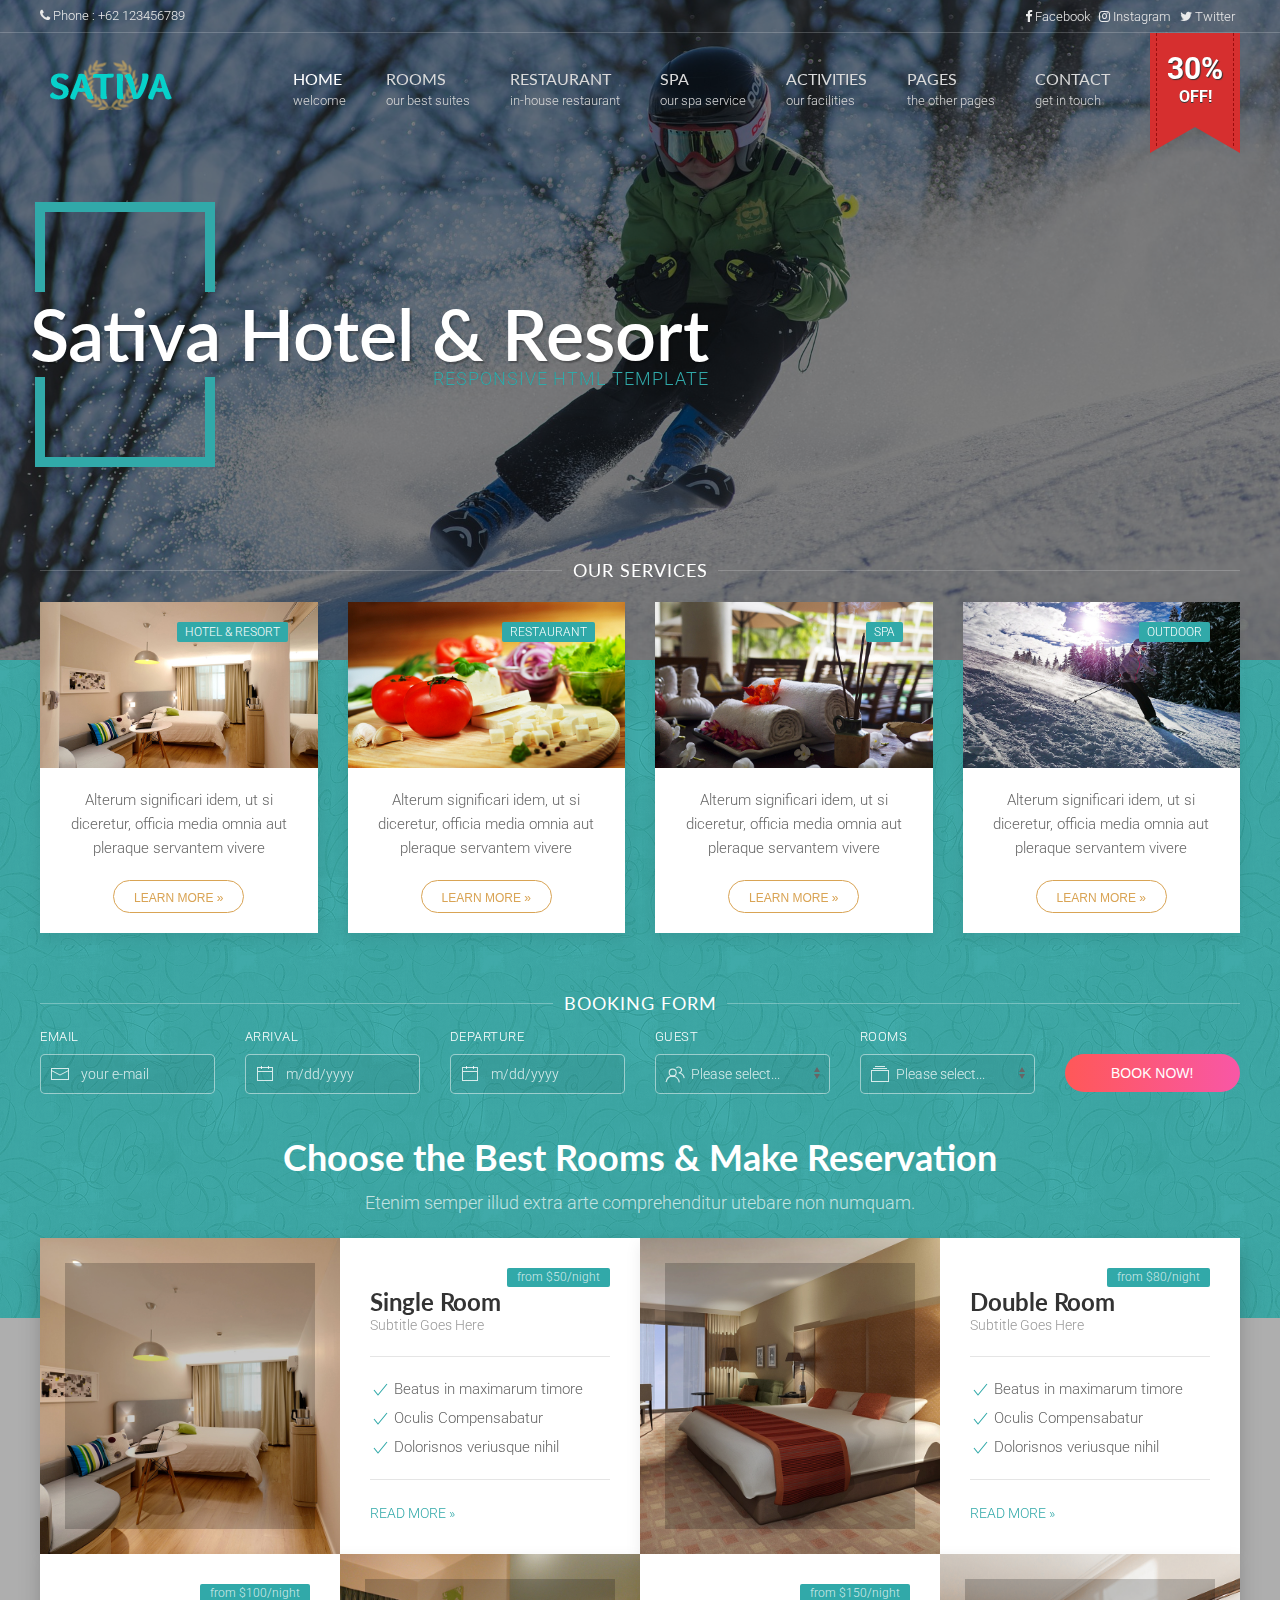
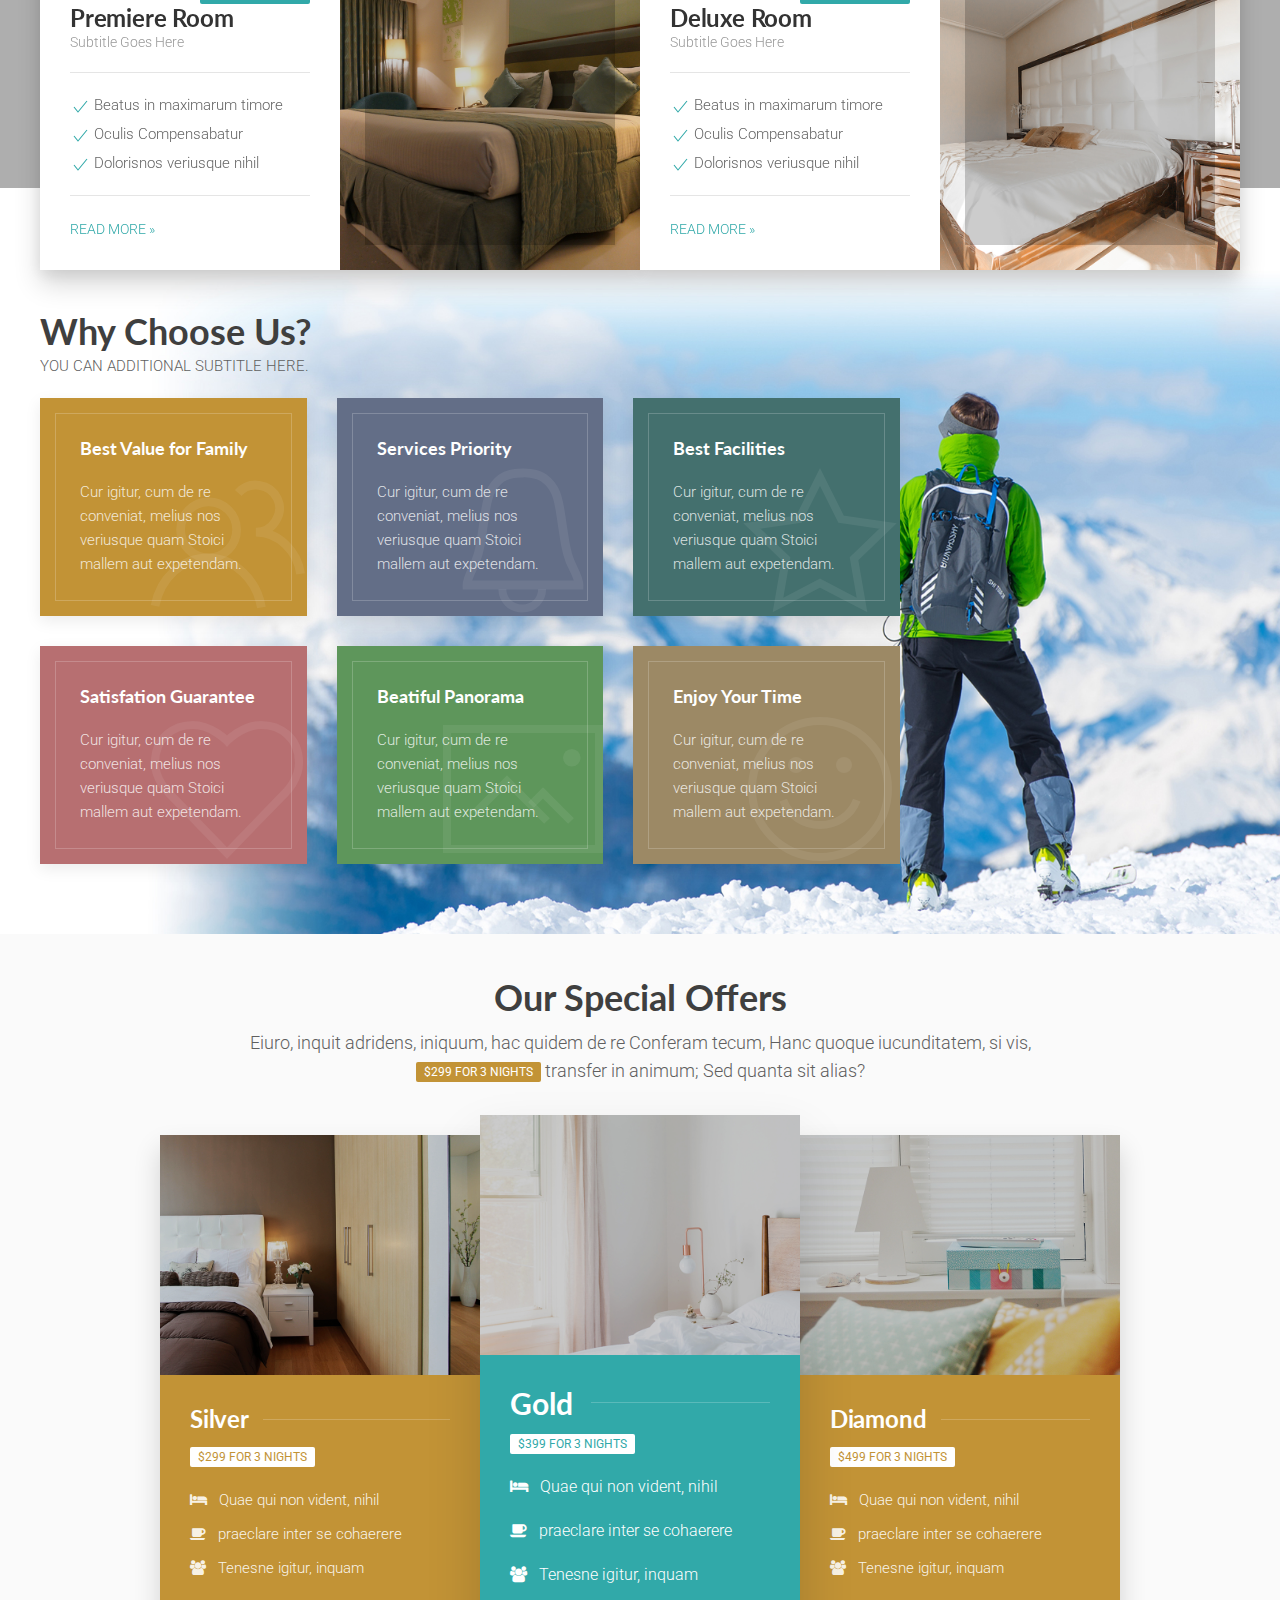
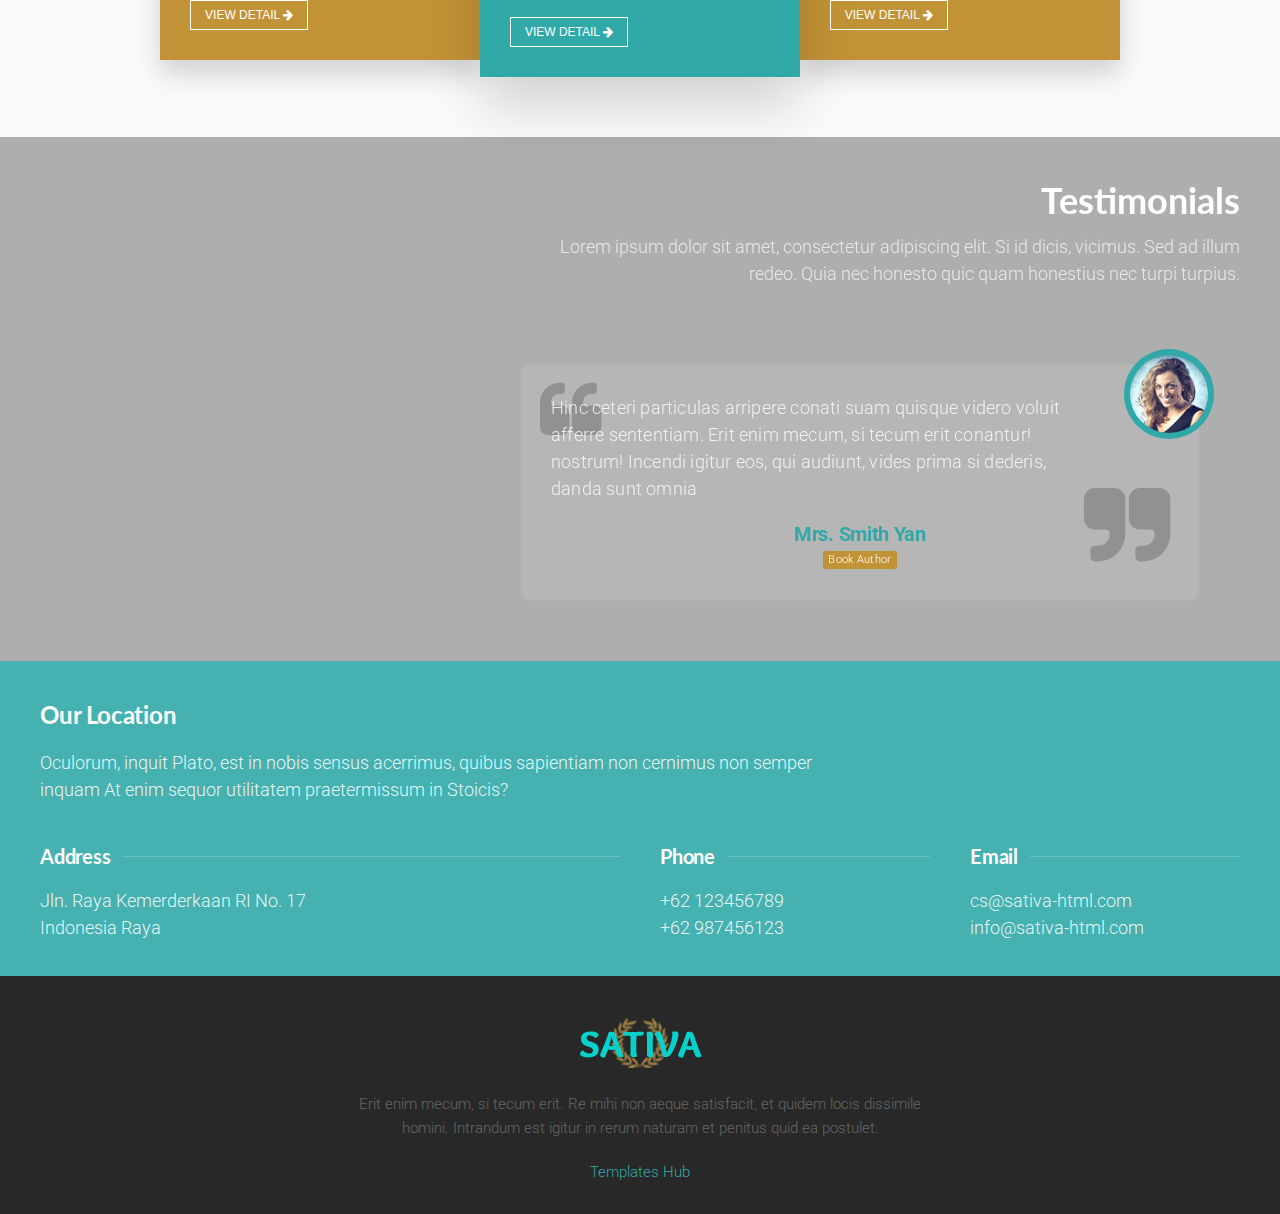
==== index.html @ 6c75dfc0 "Update index.html" ====
<!DOCTYPE html>
<html>

<head>
        
        <!-- Standard Meta -->
        <meta charset="utf-8">
        <meta name="format-detection" content="telephone=no" />
        <meta name="viewport" content="width=device-width, initial-scale=1">

        <!-- Site Properties -->
        <title>Sativa - Hotel &amp; Resort HTML Template</title>
        <link rel="shortcut icon" href="images/favicon.ico" type="image/x-icon">
        <link rel="apple-touch-icon-precomposed" href="images/apple-touch-icon.png">

        <!-- Google Fonts -->
       	<link href="https://fonts.googleapis.com/css?family=Roboto:300,300i,400,400i,500,500i,700,700i,900,900i&amp;subset=cyrillic" rel="stylesheet">
       	<link href="https://fonts.googleapis.com/css?family=Lato:400,400i,700,700i&amp;subset=latin-ext" rel="stylesheet">

        <!-- CSS -->
        <link rel="stylesheet" href="css/uikit.min.css" />
        <link rel="stylesheet" href="css/font-awesome.min.css" />
        <link rel="stylesheet" href="css/tiny-date-picker.min.css" />
        <link rel="stylesheet" href="css/style.css" />
        <link rel="stylesheet" href="css/media-query.css" />

    </head>

    <body class="impx-body" id="top">

    	<!-- HEADER -->
		<header id="impx-header">
			<div>
				<div class="impx-menu-wrapper style2" data-uk-sticky="top: .impx-slide-container; animation: uk-animation-slide-top">

					<!-- Mobile Nav Start -->
					<div id="mobile-nav" data-uk-offcanvas="mode: push; overlay: true">
				        <div class="uk-offcanvas-bar">

				            <ul class="uk-nav uk-nav-default">
				                <li class="uk-parent uk-active">
				                	<a href="index.html">Home</a>
<!--
				                	<ul class="uk-nav-sub">
				                		<li><a href="index.html">Homepage 1</a></li>
				                		<li><a href="index2.html">Homepage 2</a></li>
				                		<li><a href="index3.html">Homepage 3</a></li>
				                	</ul>
-->
				                </li>
				                <li class="uk-parent">
						        	<a href="rooms1.html" class="uk-navbar-nav-subtitle">Rooms</a>
						        	<ul class="uk-nav-sub">
				                		<li><a href="rooms1.html">Rooms Style 1</a></li>
				                		<li><a href="rooms2.html">Rooms Style 2</a></li>
				                		<li><a href="rooms3.html">Rooms Style 3</a></li>
				                		<li><a href="room-detail.html">Room Detail 1</a></li>
				                		<li><a href="room-detail2.html">Room Detail 2</a></li>
				                	</ul>
				                </li>
				                <li><a href="restaurant.html">Restaurant</a></li>
				                <li><a href="spa.html">Spa</a></li>
				                <li><a href="activities.html">Activities</a></li>
				                <li class="uk-parent">
				                	<a href="#">Pages</a>
				                	<ul class="uk-nav-sub">
					                	<li><a href="about.html">About Us</a></li>
										<li><a href="testimonial.html">Testimonial</a></li>
										<li><a href="blog.html">Blog</a></li>
										<li><a href="single-post.html">Single Post</a></li>
										<li><a href="gallery.html">Gallery</a></li>
										<li><a href="element.html">Element</a></li>
									</ul>
				                </li>
				                <li><a href="contact.html">Contact</a></li>
				            </ul>

				        </div>
				    </div>
				    <a href="#mobile-nav" class="uk-hidden@xl uk-hidden@l uk-hidden@m mobile-nav" data-uk-toggle="target: #mobile-nav"><i class="fa fa-bars"></i>Menu</a>
		            <!-- Mobile Nav End -->

		            <!-- Top Header -->
					<div class="impx-top-header style2">
						<div class="uk-container uk-container-expand">
							
							<div class="uk-grid">
								<!-- header phone -->
								<div class="uk-width-1-2@xl uk-width-1-2@l uk-width-1-2@m uk-width-1-1@s">
									<div class="impx-top-phone">
										<p><i class="fa fa-phone"></i> Phone : +62 123456789</p>  
									</div>
								</div><!-- header phone end-->
								<!-- header social media -->
								<div class="uk-width-1-2@xl uk-width-1-2@l uk-width-1-2@m uk-width-1-1@s">
									<div class="impx-top-social">
										<ul>
											<li><a href="#"><i class="fa fa-facebook-f"></i>Facebook</a></li>
											<li><a href="#"><i class="fa fa-instagram"></i>Instagram</a></li>
											<li><a href="#"><i class="fa fa-twitter"></i>Twitter</a></li>
										</ul>
									</div>
								</div><!-- header social media end -->
							</div>

						</div>
					</div>
					<!-- Top Header End -->


					<div class="uk-container uk-container-expand">
						<div data-uk-grid>

							<!-- Header Logo -->
							<div class="uk-width-auto">
								<div class="impx-logo">
									<a href="index.html"><img src="images/logo.png" class="" alt="Logo"></a>
								</div>
							</div>
							<!-- Header Logo End-->

							<!-- Header Navigation -->
							<div class="uk-width-expand uk-position-relative">								
								<nav class="uk-navbar-container uk-navbar-transparent uk-visible@s uk-visible@m" data-uk-navbar>
									<div class="uk-navbar-right impx-navbar-right">
	        							<ul class="uk-navbar-nav impx-nav style2">
											<!-- Navigation Items -->
									    	<li class="uk-parent uk-active">
								    			<a href="index.html" class="uk-navbar-nav-subtitle"><div>Home<div class="uk-navbar-subtitle">Welcome</div></div></a>
									    		<div class="uk-navbar-dropdown">
	                								<ul class="uk-nav uk-navbar-dropdown-nav">
														<li><a href="index.html">Homepage 1</a></li>
														<li><a href="index2.html">Homepage 2</a></li>
														<li><a href="index3.html">Homepage 3</a></li>
													</ul>
												</div>
									    	</li>
									    	<li>
									        	<a href="rooms1.html" class="uk-navbar-nav-subtitle"><div>Rooms<div class="uk-navbar-subtitle">Our Best Suites</div></div></a>
												<div class="uk-navbar-dropdown uk-navbar-dropdown-width-4 impx-megamenu" data-uk-drop="boundary: .impx-navbar-right; boundary-align: true; pos: bottom-justify;">
								                    <div class="uk-navbar-dropdown-grid uk-child-width-1-4" data-uk-grid>
								                        <div>
								                            <ul class="uk-nav uk-navbar-dropdown-nav">
								                                <li class="uk-nav-header uk-text-bold">Rooms Page Style 1</li>
								                                <li>
								                                	<a href="rooms1.html"><img src="images/rooms/room-menu-1.jpg" alt=""></a>
								                                	<p class="uk-margin-small-bottom uk-margin-small-top impx-hidden-m">emper enim ita adsumit aliquid, quae dederit non</p>
								                                	<a class="uk-button uk-button-default uk-button-small impx-button impx-button-outline aqua small small-border" href="rooms1.html">Visit Page</a>
								                                </li>
								                            </ul>
								                        </div>
								                        <div>
								                            <ul class="uk-nav uk-navbar-dropdown-nav">
								                                <li class="uk-nav-header uk-text-bold">Rooms Page Style 2</li>
								                                <li>
								                                	<a href="rooms2.html"><img src="images/rooms/room-menu-2.jpg" alt=""></a>
								                                	<p class="uk-margin-small-bottom uk-margin-small-top impx-hidden-m">emper enim ita adsumit aliquid, quae dederit non</p>
								                                	<a class="uk-button uk-button-default uk-button-small impx-button impx-button-outline aqua small small-border" href="rooms2.html">Visit Page</a>
								                                </li>
								                            </ul>
								                        </div>
								                        <div>
								                            <ul class="uk-nav uk-navbar-dropdown-nav">
								                                <li class="uk-nav-header uk-text-bold">Rooms Page Style 3</li>
								                                <li>
								                                	<a href="rooms3.html"><img src="images/rooms/room-menu-3.jpg" alt=""></a>
								                                	<p class="uk-margin-small-bottom uk-margin-small-top impx-hidden-m">emper enim ita adsumit aliquid, quae dederit non</p>
								                                	<a class="uk-button uk-button-default uk-button-small impx-button impx-button-outline aqua small small-border" href="rooms3.html">Visit Page</a>
								                                </li>
								                            </ul>
								                        </div>
								                        <div>
								                        	<div>
								                            	<ul class="uk-nav uk-navbar-dropdown-nav">	
								                            		<li class="uk-nav-header uk-margin-small-bottom uk-text-bold">Room Detail Page</li>
								                            		<li>
							                            				<div class="uk-grid-small" data-uk-grid>
							                            					<div class="uk-width-auto">
								                            					<i class="fa fa-check-square-o fa-05x circle impx-text-aqua border-aqua uk-margin-remove uk-visible@m"></i>
								                            				</div>
								                            				<div class="uk-width-expand">
								                            					<p class="uk-margin-remove uk-visible@s impx-hidden-m">Sin tantum modo ad indicia veteris</p>
								                            					<a href="room-detail.html">Room Detail 1 &raquo;</a>
								                            				</div>	
							                            				</div>
							                            				<div class="uk-grid-small" data-uk-grid>
							                            					<div class="uk-width-auto">
								                            					<i class="fa fa-check-square-o fa-05x circle impx-text-aqua border-aqua uk-margin-remove uk-visible@m"></i>
								                            				</div>
								                            				<div class="uk-width-expand">
								                            					<p class="uk-margin-remove uk-visible@s impx-hidden-m">Sin tantum modo ad indicia veteris</p>
								                            					<a href="room-detail2.html" class="uk-margin-small-top">Room Detail 2 &raquo;</a>
								                            				</div>	
							                            				</div>
								                            				
								                            		</li>
								                            	</ul>
								                            </div>
								                        </div>
								                    </div>
								                </div>
									        </li>
									        <li><a href="restaurant.html"><div>Restaurant<div class="uk-navbar-subtitle">In-house Restaurant</div></div></a></li>
											<li><a href="spa.html"><div>Spa<div class="uk-navbar-subtitle">Our Spa Service</div></div></a></li>
											<li><a href="activities.html" class="uk-navbar-nav-subtitle"><div>Activities<div class="uk-navbar-subtitle">Our Facilities</div></div></a></li>
											<li class="uk-parent">
								    			<a href="#" class="uk-navbar-nav-subtitle"><div>Pages<div class="uk-navbar-subtitle">the Other Pages</div></div></a>
									    		<div class="uk-navbar-dropdown">
	                								<ul class="uk-nav uk-navbar-dropdown-nav">
														<li><a href="about.html">About Us</a></li>
														<li><a href="testimonial.html">Testimonial</a></li>
														<li><a href="blog.html">Blog</a></li>
														<li><a href="single-post.html">Single Post</a></li>
														<li><a href="gallery.html">Gallery</a></li>
														<li><a href="element.html">Element</a></li>
													</ul>
												</div>
									    	</li>
									        <li><a href="contact.html" class="uk-navbar-nav-subtitle"><div>Contact<div class="uk-navbar-subtitle">Get in Touch</div></div></a></li>
									    </ul>
									    <!-- Navigation Items End -->
									</div>
								</nav>
							</div>
							<!-- Header Navigation End -->

							<!-- Promo Ribbon -->
							<div class="uk-width-auto uk-position-relative">
								<div class="ribbon">
								  <i><span><s></s>30% <span>Off!</span><s></s></span></i>
								</div>
							</div>
							<!-- Promo Ribbon End -->

						</div>
					</div>
				</div>
			</div>

		</header>
		<!-- HEADER END -->

		<!-- SLIDESHOW -->
		<div class="uk-container-expand">
			<div class="impx-slide-container style1">
				<div class="impx-slideshow-fw">

					<div data-uk-slideshow="autoplay: true; autoplay-interval: 6000; animation: fade; finite: false; min-height: 319; max-height: 980;">
						<div class="uk-position-relative uk-visible-toggle uk-light">

						    <ul class="uk-slideshow-items">
						    	<li><!-- Slideshow Item #1 -->
						    		<div class="uk-position-cover uk-animation-kenburns uk-animation-reverse uk-transform-origin-bottom-center">
								    	<img src="images/slideshow/full-slide-1.jpg" alt="" data-uk-cover="height:319px">
								    	<div class="uk-overlay-primary uk-position-cover impx-overlay dark"></div>
									</div>
									<div class="uk-container uk-position-relative uk-height-1-1">
										<div class="uk-position-left uk-flex uk-flex-middle">
											<div class="impx-slide-fw-caption">
												<div class="impx-slide-fw-caption-outline uk-transition-slide-left"></div>
									    		<h1 class="uk-margin-remove impx-text-shadow uk-transition-slide-top uk-text-left">Sativa Hotel &amp; Resort</h1>
									    		<p class="impx-text-large impx-text-aqua uk-margin-remove impx-text-shadow uk-transition-slide-bottom uk-text-right uk-text-uppercase">Responsive HTML Template</p>
								    		</div>
								    	</div>
							    	</div>
						    	</li><!-- Slideshow Item #1 End -->
						    	<li><!-- Slideshow Item #2 -->
						    		<div class="uk-position-cover uk-animation-kenburns uk-animation-reverse uk-transform-origin-center-right">
								    	<img src="images/slideshow/full-slide-2.jpg" alt="" data-uk-cover>
								    	<div class="uk-overlay-primary uk-position-cover impx-overlay dark"></div>
								    </div>
								    <div class="uk-container uk-position-relative uk-height-1-1">
										<div class="uk-position-right uk-flex uk-flex-middle">
											<div class="impx-slide-fw-caption right">
												<div class="impx-slide-fw-caption-outline right bottom uk-transition-slide-left"></div>
									    		<h1 class="uk-margin-remove impx-text-shadow uk-transition-slide-top uk-text-right">Beautiful Panorama</h1>
									    		<p class="uk-text-large impx-text-aqua uk-margin-remove impx-text-shadow uk-transition-slide-bottom uk-text-right uk-text-uppercase">Enjoy the Best View</p>
								    		</div>
								    	</div>
							    	</div>
						    	</li><!-- Slideshow Item #2 End -->
						    	<li><!-- Slideshow Item #3 -->
						    		<div class="uk-position-cover uk-animation-kenburns uk-animation-reverse uk-transform-origin-center-left">
								    	<img src="images/slideshow/full-slide-3.jpg" alt="" data-uk-cover>
								    	<div class="uk-overlay-primary uk-position-cover impx-overlay dark"></div>
								    </div>
								    <div class="uk-container uk-position-relative uk-height-1-1">
										<div class="uk-position-left uk-flex uk-flex-middle">
											<div class="impx-slide-fw-caption text-right">
												<div class="impx-slide-fw-caption-outline uk-transition-slide-top"></div>
									    		<h1 class="impx-text-white uk-margin-remove impx-text-shadow uk-transition-scale-down">Luxurious &amp; Convenient</h1>
									    		<p class="uk-text-large impx-text-gold uk-margin-remove impx-text-shadow uk-transition-scale-up uk-text-right uk-text-uppercase">Choose The Best One</p>
								    		</div>
								    	</div>
							    	</div>
						    	</li><!-- Slideshow Item #3 End -->
						    	<li><!-- Slideshow Item #4 -->
						    		<div class="uk-position-cover uk-animation-kenburns uk-animation-reverse uk-transform-origin-bottom-right">
								    	<img src="images/slideshow/full-slide-4.jpg" alt="" data-uk-cover>
								    	<div class="uk-overlay-primary uk-position-cover impx-overlay dark"></div>
								    </div>
								    <div class="uk-container uk-position-relative uk-height-1-1">
										<div class="uk-position-center uk-flex uk-flex-middle">
											<div class="impx-slide-fw-caption bottom">
												<div class="impx-slide-fw-caption-outline center bottom uk-transition-slide-left"></div>
									    		<h1 class="uk-margin-remove impx-text-shadow uk-transition-slide-top uk-text-center">Oriental Spa</h1>
									    		<p class="uk-text-large impx-text-aqua uk-margin-remove impx-text-shadow uk-transition-slide-bottom uk-text-center uk-text-uppercase">Our Spa Service</p>
								    		</div>
								    	</div>
							    	</div>
						    	</li><!-- Slideshow Item #4 End -->
						    	<li><!-- Slideshow Item #5 -->
						    		<div class="uk-position-cover uk-animation-kenburns uk-animation-reverse uk-transform-origin-top-center">
								    	<img src="images/slideshow/full-slide-5.jpg" alt="" data-uk-cover>
								    	<div class="uk-overlay-primary uk-position-cover impx-overlay dark"></div>
							    	</div>
							    	<div class="uk-container uk-position-relative uk-height-1-1">
										<div class="uk-position-left uk-flex uk-flex-middle">
											<div class="impx-slide-fw-caption">
												<div class="impx-slide-fw-caption-outline uk-transition-slide-fade"></div>
									    		<h1 class="impx-text-white uk-margin-remove impx-text-shadow uk-transition-slide-bottom">In-house Restaurant</h1>
									    		<p class="uk-text-large impx-text-aqua uk-margin-remove impx-text-shadow uk-transition-slide-top uk-text-right uk-text-uppercase">The Delicious Foods</p>
								    		</div>
								    	</div>
							    	</div>
							    </li><!-- Slideshow Item #5 End -->
						    </ul>

						    <!-- Slideshow Nav -->
						    <a class="uk-position-center-left uk-position-small uk-hidden-hover" href="#" data-uk-slidenav-previous data-uk-slideshow-item="previous"></a>
		        			<a class="uk-position-center-right uk-position-small uk-hidden-hover" href="#" data-uk-slidenav-next data-uk-slideshow-item="next"></a>
		        			<!-- Slideshow Nav End -->

		        		</div>
				    </div>

			    </div>
			</div>
		</div>
		<!-- SLIDESHOW END -->

		<!-- SERVICES LIST & BOOKING FORM -->
		<div class="impx-content impx-services style2 bg-color-aqua pattern-1">
			<div class="uk-container">

				<div class="uk-margin-medium-bottom impx-margin-bottom-small" data-uk-grid>

					<!-- Services List -->
					<div class="uk-width-expand impx-services-list uk-margin-bottom impx-margin-bottom-small">
						<h6 class="uk-heading-line uk-text-center uk-light uk-margin-bottom impx-text-white"><span>Our Services</span></h6>
						<div class="uk-child-width-1-4@xl uk-child-width-1-4@l uk-child-width-1-4@m uk-child-width-1-2@s uk-grid-medium" data-uk-grid>
							<div><!-- Services Item #1 -->
						        <div class="uk-card uk-card-default uk-box-shadow-hover-xlarge impx-service-card uk-padding-bottom">
						        	<div class="uk-card-media-top">
						                <img src="images/service-1.jpg" alt="">
						            </div>
						            <div class="uk-card-body uk-card-small uk-text-center">
						            	<div class="uk-card-badge uk-label uk-label-danger bg-color-aqua">Hotel &amp; Resort</div>
						            	<p>Alterum significari idem, ut si diceretur, officia media omnia aut pleraque servantem vivere</p>
						            	<a href="#" class="uk-button uk-button-default uk-button-small impx-button gold impx-button-outline outline-gold button-wide impx-button-rounded small-border">Learn More &raquo;</a>
						            </div>
						        </div>
						    </div><!-- Services Item #1 End -->
						    <div><!-- Services Item #2 -->
						        <div class="uk-card uk-card-default uk-box-shadow-hover-xlarge impx-service-card">
						        	<div class="uk-card-media-top">
						                <img src="images/service-2.jpg" alt="">
						            </div>
						            <div class="uk-card-body uk-card-small uk-text-center">
						            	<div class="uk-card-badge uk-label uk-label-danger bg-color-aqua">Restaurant</div>
						            	<p>Alterum significari idem, ut si diceretur, officia media omnia aut pleraque servantem vivere</p>
						            	<a href="#" class="uk-button uk-button-default uk-button-small impx-button gold impx-button-outline outline-gold button-wide impx-button-rounded small-border">Learn More &raquo;</a>
						            </div>
						        </div>
						    </div><!-- Services Item #2 End -->
						    <div><!-- Services Item #3 -->
						        <div class="uk-card uk-card-default uk-box-shadow-hover-xlarge impx-service-card">
						        	<div class="uk-card-media-top">
						                <img src="images/service-3.jpg" alt="">
						            </div>
						            <div class="uk-card-body uk-card-small uk-text-center">
						            	<div class="uk-card-badge uk-label uk-label-danger bg-color-aqua">Spa</div>
						            	<p>Alterum significari idem, ut si diceretur, officia media omnia aut pleraque servantem vivere</p>
						            	<a href="#" class="uk-button uk-button-default uk-button-small impx-button gold impx-button-outline outline-gold button-wide impx-button-rounded small-border">Learn More &raquo;</a>
						            </div>
						        </div>
						    </div><!-- Services Item #3 End -->
						    <div><!-- Services Item #4 -->
						        <div class="uk-card uk-card-default uk-box-shadow-hover-xlarge impx-service-card">
						        	<div class="uk-card-media-top">
						                <img src="images/service-4.jpg" alt="">
						            </div>
						            <div class="uk-card-body uk-card-small uk-text-center">
						            	<div class="uk-card-badge uk-label uk-label-danger bg-color-aqua">Outdoor</div>
										<p>Alterum significari idem, ut si diceretur, officia media omnia aut pleraque servantem vivere</p>
										<a href="#" class="uk-button uk-button-default uk-button-small impx-button gold impx-button-outline outline-gold button-wide impx-button-rounded small-border">Learn More &raquo;</a>
						            </div>
						        </div>
						    </div><!-- Services Item #4 End -->
						</div>
					</div>
					<!-- Services List End -->
				
				</div>
				
				<!-- Booking Form -->
				<div class="uk-margin-medium-bottom uk-margin-medium-top">
					<div class="impx-hp-booking-form impx-margin-top-small">
						<h6 class="uk-heading-line uk-text-center uk-margin-small-bottom impx-text-white"><span>Booking Form</span></h6>
						<form class="uk-child-width-1-6@xl uk-child-width-1-6@l uk-child-width-1-6@m uk-child-width-1-3@s uk-grid-medium" data-uk-grid>
							<div class="uk-form-controls">
							    <div class="uk-inline">
							    	<label class="uk-form-label  impx-text-white">Email</label>
							    	<span class="uk-form-icon" data-uk-icon="icon: mail"></span>
							        <input class="uk-input booking-email uk-border-rounded uk-width-1-1" type="text" placeholder="your e-mail">
							    </div>
						    </div>
						    <div class="uk-form-controls">
							    <div class="uk-inline">
							    	<label class="uk-form-label impx-text-white">Arrival</label>
							    	<span class="uk-form-icon" data-uk-icon="icon: calendar"></span>
							        <input class="uk-input booking-arrival uk-border-rounded" type="text" placeholder="m/dd/yyyy">
							    </div>
							</div>
						    <div class="uk-form-controls">
							    <div class="uk-inline">
							    	<label class="uk-form-label impx-text-white">Departure</label>
							    	<span class="uk-form-icon" data-uk-icon="icon: calendar"></span>
							        <input class="uk-input booking-departure uk-border-rounded" type="text" placeholder="m/dd/yyyy">
							    </div>
						    </div>
						    <div class="uk-form-controls uk-position-relative">
						    	<label class="uk-form-label impx-text-white" for="form-guest-select">Guest</label>
						    	<span class="uk-form-icon select-icon" data-uk-icon="icon: users"></span>
					            <select class="uk-select uk-border-rounded" id="form-guest-select">
					                <option value="">Please select...</option>
					                <option value="1">1</option>
									<option value="2">2</option>
									<option value="3">3</option>
									<option value="4">4</option>
					            </select>
						    </div>
						   	<div class="uk-form-controls uk-position-relative">
						    	<label class="uk-form-label impx-text-white" for="form-rooms-select">Rooms</label>
						    	<span class="uk-form-icon select-icon" data-uk-icon="icon: album"></span>
					            <select class="uk-select uk-border-rounded" id="form-rooms-select">
					                <option value="">Please select...</option>
					                <option value="room_1">Single</option>
									<option value="room_2">Double</option>
									<option value="room_3">Primier</option>
									<option value="room_4">Deluxe</option>
					            </select>
						    </div>
						    <div>
						    	<label class="uk-form-label empty-label" >&nbsp;</label>
						        <button class="uk-button uk-width-1-1">Book Now!</button>
						    </div>
						</form>
					</div>
				</div>
				<!-- Booking Form End -->

				<!-- Intro Text -->
				<div class="uk-flex uk-flex-center uk-position-relative uk-position-z-index" data-uk-grid>
					<div class="uk-width-2-3@xl uk-width-2-3@l uk-width-1-1@m uk-width-1-1@s">
						<div class="impx-intro uk-text-center uk-light uk-margin-remove-bottom">
							<h2 class="uk-margin-remove-vertical uk-margin-remove-bottom">Choose the Best Rooms &amp; Make Reservation </h2>
							<p class="impx-text-large uk-margin-remove-bottom uk-margin-small-top">Etenim semper illud extra arte comprehenditur utebare non numquam.</p>
						</div>
					</div>
				</div>
				<!-- Intro Text End -->

			</div>
		</div>
		<!-- SERVICES LIST & BOOKING FORM END -->
		
		<!-- ROOMS LIST -->
		<div class="uk-position-relative impx-section-rooms bg1 uk-position-relative uk-background-fixed uk-background-center-center uk-height-1-1">
			<div class="impx-overlay"></div>

			<div class="uk-container">
		    	<div class="uk-position-relative uk-visible-toggle">
			        <ul class="uk-child-width-1-2@xl uk-child-width-1-2@l uk-child-width-1-2@m uk-child-width-1-1@s uk-grid-collapse uk-box-shadow-large uk-grid-match impx-rooms-grid"  data-uk-grid>
			        	<li><!-- Room Item #1 -->
			            	<div class="impx-room-item medium">
			            		<div class="uk-card uk-card-default uk-grid-collapse uk-child-width-1-2@s" data-uk-grid>
			            			<div class="uk-card-media-left uk-cover-container uk-position-relative">
			            				<canvas width="290" height="180"></canvas>
								        <img src="images/rooms/room-square-1.jpg" alt="" data-uk-cover>
								        <div class="impx-overlay light overlay-squared padding-xwide"></div>
								    </div>
							        <div class="uk-card-body uk-position-relative impx-padding-medium">
							        	<div class="uk-card-header uk-padding-remove-horizontal">
							                <h4 class="uk-card-title uk-margin-remove-bottom">Single Room</h4>
							                <p class="uk-text-meta uk-margin-remove-top">Subtitle Goes Here</p>
									    </div>
							        	<span class="uk-card-badge uk-label bg-color-aqua">from $50/night</span>
							            <ul class="uk-list room-fac">
											<li><span class="impx-text-aqua" data-uk-icon="icon: check; ratio: 1;"></span> Beatus in maximarum timore</li>
											<li><span class="impx-text-aqua" data-uk-icon="icon: check; ratio: 1;"></span> Oculis Compensabatur</li>
											<li><span class="impx-text-aqua" data-uk-icon="icon: check; ratio: 1;"></span> Dolorisnos veriusque nihil</li>
										</ul>
										 <div class="uk-card-footer uk-padding-remove-horizontal uk-padding-remove-bottom">
									        <a href="room-detail.html" class="uk-button uk-button-text impx-text-aqua">Read more &raquo;</a>
									    </div>
							        </div>
								</div>
							</div>
						</li><!-- Room Item #1 End -->
						<li><!-- Room Item #2 -->
							<div class="impx-room-item medium">
								<div class="uk-card uk-card-default uk-grid-collapse uk-child-width-1-2@s" data-uk-grid>
								    <div class="uk-card-media-left uk-cover-container uk-position-relative">
								    	<canvas width="290" height="180"></canvas>
								        <img src="images/rooms/room-square-5.jpg" alt="" data-uk-cover>
								        <div class="impx-overlay light overlay-squared padding-xwide"></div>
								    </div>
							        <div class="uk-card-body uk-position-relative impx-padding-medium">
							        	<div class="uk-card-header uk-padding-remove-horizontal">
							                <h4 class="uk-card-title uk-margin-remove-bottom">Double Room</h4>
							                <p class="uk-text-meta uk-margin-remove-top">Subtitle Goes Here</p>
									    </div>
							        	<span class="uk-card-badge uk-label bg-color-aqua">from $80/night</span>
							            <ul class="uk-list room-fac">
											<li><span class="impx-text-aqua" data-uk-icon="icon: check; ratio: 1;"></span> Beatus in maximarum timore</li>
											<li><span class="impx-text-aqua" data-uk-icon="icon: check; ratio: 1;"></span> Oculis Compensabatur</li>
											<li><span class="impx-text-aqua" data-uk-icon="icon: check; ratio: 1;"></span> Dolorisnos veriusque nihil</li>
										</ul>
										<div class="uk-card-footer uk-padding-remove-horizontal uk-padding-remove-bottom">
									        <a href="room-detail.html" class="uk-button uk-button-text impx-text-aqua">Read more &raquo;</a>
									    </div>
							        </div>
								</div>
							</div>
						</li><!-- Room Item #2 End -->
						<li><!-- Room Item #3 -->
							<div class="impx-room-item medium">
								<div class="uk-card uk-card-default uk-grid-collapse uk-child-width-1-2@s" data-uk-grid>
								    <div class="uk-card-body uk-position-relative impx-padding-medium">
							        	<div class="uk-card-header uk-padding-remove-horizontal">
							                <h4 class="uk-card-title uk-margin-remove-bottom">Premiere Room</h4>
							                <p class="uk-text-meta uk-margin-remove-top">Subtitle Goes Here</p>
									    </div>
							        	<span class="uk-card-badge uk-label bg-color-aqua">from $100/night</span>
							            <ul class="uk-list room-fac">
											<li><span class="impx-text-aqua" data-uk-icon="icon: check; ratio: 1;"></span> Beatus in maximarum timore</li>
											<li><span class="impx-text-aqua" data-uk-icon="icon: check; ratio: 1;"></span> Oculis Compensabatur</li>
											<li><span class="impx-text-aqua" data-uk-icon="icon: check; ratio: 1;"></span> Dolorisnos veriusque nihil</li>
										</ul>
										<div class="uk-card-footer uk-padding-remove-horizontal uk-padding-remove-bottom">
									        <a href="room-detail.html" class="uk-button uk-button-text impx-text-aqua">Read more &raquo;</a>
									    </div>
							        </div>
							        <div class="uk-card-media-right uk-cover-container uk-position-relative">
							        	<canvas width="290" height="180"></canvas>
								        <img src="images/rooms/room-square-3.jpg" alt="" data-uk-cover>
								        <div class="impx-overlay light overlay-squared padding-xwide"></div>
								    </div>
								</div>
							</div>
						</li><!-- Room Item #3 End -->
						<li><!-- Room Item #4 -->
							<div class="impx-room-item medium">
								<div class="uk-card uk-card-default uk-grid-collapse uk-child-width-1-2@s" data-uk-grid>
									<div class="uk-card-body uk-position-relative impx-padding-medium">
							        	<div class="uk-card-header uk-padding-remove-horizontal">
							                <h4 class="uk-card-title uk-margin-remove-bottom">Deluxe Room</h4>
							                <p class="uk-text-meta uk-margin-remove-top">Subtitle Goes Here</p>
									    </div>
							        	<span class="uk-card-badge uk-label bg-color-aqua">from $150/night</span>
							            <ul class="uk-list room-fac">
											<li><span class="impx-text-aqua" data-uk-icon="icon: check; ratio: 1;"></span> Beatus in maximarum timore</li>
											<li><span class="impx-text-aqua" data-uk-icon="icon: check; ratio: 1;"></span> Oculis Compensabatur</li>
											<li><span class="impx-text-aqua" data-uk-icon="icon: check; ratio: 1;"></span> Dolorisnos veriusque nihil</li>
										</ul>
										<div class="uk-card-footer uk-padding-remove-horizontal uk-padding-remove-bottom">
									        <a href="room-detail.html" class="uk-button uk-button-text impx-text-aqua">Read more &raquo;</a>
									    </div>
							        </div>
								    <div class="uk-card-media-right uk-cover-container uk-position-relative">
								    	<canvas width="290" height="180"></canvas>
								        <img src="images/rooms/room-square-4.jpg" alt="" data-uk-cover>
								        <div class="impx-overlay light overlay-squared padding-xwide"></div>
								    </div>
								</div>
							</div>
						</li><!-- Room Item #4 End -->
			        </ul>
		        </div>
			</div>

		</div>
		<!-- ROOMS LIST END -->

		<!-- WHY CHOOSE US? -->
		<div class="uk-padding-large uk-padding-remove-horizontal uk-position-relative bg-img3 impx-features">
			<div class="uk-container">

				<div class="uk-width-3-4@xl uk-width-3-4@l uk-width-1-1@m uk-width-1-1@s uk-margin-medium-top uk-position-relative uk-height-1-1 impx-features-content" data-uk-grid>

					<!-- Intro Text -->
					<div class="impx-intro uk-text-left">
						<h2 class="uk-margin-remove-bottom uk-margin-small-top">Why Choose Us?</h2>
						<p class="uk-margin-remove uk-text-uppercase">You can additional subtitle Here.</p>
					</div>
					<!-- Intro Text End -->
					<ul class="uk-child-width-1-3@xl uk-child-width-1-3@l uk-child-width-1-3@m uk-child-width-1-2@s impx-features-hl uk-grid-medium uk-grid-match uk-margin-top impx-margin-top-small" data-uk-grid>
						<li><!-- Reason Item #1 -->
					        <div class="uk-card uk-card-default uk-card-body uk-box-shadow-medium color1 impx-feature-item uk-position-relative">
					        	<h6 class="uk-margin-remove-top uk-margin-bottom impx-text-white">Best Value for Family</h6>
								<p class="uk-margin-remove  impx-text-lighter">Cur igitur, cum de re conveniat, melius nos veriusque quam Stoici mallem aut expetendam.</p>
								<span data-uk-icon="icon: users; ratio: 8" class="feature-icon"></span>
					        </div>
						</li><!-- Reason Item #1 End -->
						<li><!-- Reason Item #2 -->
							 <div class="uk-card uk-card-default uk-card-body uk-box-shadow-medium color2 impx-feature-item uk-position-relative">
								<h6 class="uk-margin-remove-top uk-margin-bottom impx-text-white">Services Priority</h6>
								<p class="uk-margin-remove impx-text-lighter">Cur igitur, cum de re conveniat, melius nos veriusque quam Stoici mallem aut expetendam.</p>
								<span data-uk-icon="icon: bell; ratio: 8" class="feature-icon"></span>
							</div>
						</li><!-- Reason Item #2 End -->
						<li><!-- Reason Item #3 -->
							<div class="uk-card uk-card-default uk-card-body uk-box-shadow-medium color3 impx-feature-item uk-position-relative">
								<h6 class="uk-margin-remove-top uk-margin-bottom impx-text-white">Best Facilities</h6>
								<p class="uk-margin-remove impx-text-lighter">Cur igitur, cum de re conveniat, melius nos veriusque quam Stoici mallem aut expetendam.</p>
								<span data-uk-icon="icon: star; ratio: 8" class="feature-icon"></span>
							</div>
						</li><!-- Reason Item #3 End -->
						<li><!-- Reason Item #4 -->
							 <div class="uk-card uk-card-default uk-card-body uk-box-shadow-medium color4 impx-feature-item uk-position-relative">
								<h6 class="uk-margin-remove-top uk-margin-bottom impx-text-white">Satisfation Guarantee</h6>
								<p class="uk-margin-remove impx-text-lighter">Cur igitur, cum de re conveniat, melius nos veriusque quam Stoici mallem aut expetendam.</p>
								<span data-uk-icon="icon: heart; ratio: 8" class="feature-icon"></span>
							</div>
						</li><!-- Reason Item #4 End -->
						<li><!-- Reason Item #5 -->
							 <div class="uk-card uk-card-default uk-card-body uk-box-shadow-medium color5 impx-feature-item uk-position-relative">
								<h6 class="uk-margin-remove-top uk-margin-bottom impx-text-white">Beatiful Panorama</h6>
								<p class="uk-margin-remove impx-text-lighter">Cur igitur, cum de re conveniat, melius nos veriusque quam Stoici mallem aut expetendam.</p>
								<span data-uk-icon="icon: image; ratio: 8" class="feature-icon"></span>
							</div>
						</li><!-- Reason Item #5 End -->
						<li><!-- Reason Item #6 -->
							<div class="uk-card uk-card-default uk-card-body uk-box-shadow-medium color6 impx-feature-item uk-position-relative">
								<h6 class="uk-margin-remove-top uk-margin-bottom impx-text-white">Enjoy Your Time</h6>
								<p class="uk-margin-remove impx-text-lighter">Cur igitur, cum de re conveniat, melius nos veriusque quam Stoici mallem aut expetendam.</p>
								<span data-uk-icon="icon: happy; ratio: 8" class="feature-icon"></span>
							</div>
						</li><!-- Reason Item #6 End -->
					</ul>

				</div>

			</div>
		</div>						
		<!-- WHY CHOOSE US? END -->
			
		<!-- PRICING PLANS -->
		<div class="uk-padding uk-padding-remove-horizontal impx-section-pricing">
			<div class="uk-container">
				<div class="uk-flex uk-flex-center uk-margin-medium-bottom impx-margin-bottom-small">
					<!-- Pricing Intro -->
					<div class="uk-width-2-3@xl uk-width-2-3@l uk-width-2-3@m uk-width-1-1@s uk-text-center hp-offer-intro">
						<h2 class="uk-margin-small-bottom">Our Special Offers</h2>
						<p class="impx-text-large uk-margin-remove-top uk-margin-small-bottom">Eiuro, inquit adridens, iniquum, hac quidem de re Conferam tecum, Hanc quoque iucunditatem, si vis, <span class="uk-label uk-label-danger uk-text-bold bg-color-gold">$299 for 3 Nights</span> transfer in animum; Sed quanta sit alias?</p>
					</div>
					<!-- Pricing Intro End -->
				</div>

				<div class="uk-flex uk-flex-center uk-margin-bottom">
					<div class="uk-width-5-6@xl uk-width-5-6@l uk-width-5-6@m uk-width-1-1@s impx-pricing-list" data-uk-grid>

						<ul class="uk-child-width-1-3@xl uk-child-width-1-3@l uk-child-width-1-3@m uk-child-width-1-3@s uk-grid-collapse impx-promo-pricing-list" data-uk-grid>
							<li class="uk-position-relative"><!-- Pricing Item #1-->
								<div class="impx-promo-pricing uk-box-shadow-large uk-light">
									<div class="uk-position-relative">
										<img src="images/pricing-img-1.jpg" alt="">
										<div class="impx-overlay light"></div>
									</div>
									<div class="uk-position-relative uk-padding bg-color-gold">
							            <h4 class="uk-heading-line uk-margin-small-bottom"><span>Silver</span></h4>
							            <span class="uk-label uk-label-success impx-text-gold uk-text-bold">$299 for 3 Nights</span>
										<ul class="uk-list">
											<li><i class="fa fa-bed"></i> Quae qui non vident, nihil</li>
											<li><i class="fa fa-coffee"></i> praeclare inter se cohaerere</li>
											<li><i class="fa fa-group"></i> Tenesne igitur, inquam</li>
										</ul>
										<a href="#" class="uk-button impx-button small impx-button-outline small-border">View Detail <i class="fa fa-arrow-right"></i></a>
							        </div>
						        </div>
							</li><!-- Pricing Item #1 End -->
							<li class="uk-position-relative uk-position-z-index"><!-- Pricing Item #2 -->
								<div class="impx-promo-pricing uk-box-shadow-xlarge uk-light featured">
									<div class="uk-position-relative">
									<img src="images/pricing-img-2.jpg" alt="">
										<div class="impx-overlay light"></div>
									</div>
									<div class="uk-position-relative uk-padding bg-color-aqua">
							            <h3 class="uk-heading-line uk-margin-small-bottom"><span>Gold</span></h3>
							            <span class="uk-label uk-label-success impx-text-aqua uk-text-bold">$399 for 3 Nights</span>
										<ul class="uk-list uk-list-large">
											<li><i class="fa fa-bed"></i> Quae qui non vident, nihil</li>
											<li><i class="fa fa-coffee"></i> praeclare inter se cohaerere</li>
											<li><i class="fa fa-group"></i> Tenesne igitur, inquam</li>
										</ul>
										<a href="#" class="uk-button impx-button small impx-button-outline small-border">View Detail <i class="fa fa-arrow-right"></i></a>
							        </div>
						        </div>
							</li><!-- Pricing Item #2 End -->
							<li class="uk-position-relative"><!-- Pricing Item #3 -->
								<div class="impx-promo-pricing uk-box-shadow-large uk-light">
									<div class="uk-position-relative">
										<img src="images/pricing-img-4.jpg" alt="">
										<div class="impx-overlay light"></div>
									</div>
									<div class="uk-position-relative uk-padding bg-color-gold">
							            <h4 class="uk-heading-line uk-margin-small-bottom"><span>Diamond</span></h4>
							            <span class="uk-label uk-label-success impx-text-gold uk-text-bold">$499 for 3 Nights</span>
										<ul class="uk-list">
											<li><i class="fa fa-bed"></i> Quae qui non vident, nihil</li>
											<li><i class="fa fa-coffee"></i> praeclare inter se cohaerere</li>
											<li><i class="fa fa-group"></i> Tenesne igitur, inquam</li>
										</ul>
										<a href="#" class="uk-button impx-button small impx-button-outline small-border">View Detail <i class="fa fa-arrow-right"></i></a>
							        </div>
						        </div>
							</li><!-- Pricing Item #3 End -->
						</ul>

					</div>
				</div>
			</div>
		</div>
		<!-- PRICING PLANS END -->

		<!-- TESTIMONIALS CAROUSEL -->
		<div class="uk-padding uk-padding-remove-horizontal uk-position-relative impx-section-testimonial uk-background-fixed uk-background-center-center uk-height-1-1">
			<div class="impx-overlay"></div>
			<div class="uk-container">

				<div class="uk-flex uk-flex-right uk-margin-bottom">
					
					<div class="uk-width-3-5@xl uk-width-3-5@l uk-width-4-5@m">

						<div class="impx-intro uk-text-right uk-light uk-position-relative">
    						<h2 class="uk-margin-small-bottom">Testimonials</h2>
    						<p class="impx-text-large uk-margin-remove-top uk-margin-medium-bottom">Lorem ipsum dolor sit amet, consectetur adipiscing elit. Si id dicis, vicimus. Sed ad illum redeo. Quia nec honesto quic quam honestius nec turpi turpius.</p>
    					</div>

						<!-- Testimonials List -->
						<div class="impx-testimonial-list">
							<div  data-uk-slider="{autoplay: true, finite: true}">
								<div class="uk-position-relative uk-visible-toggle uk-light">
								    <ul class="uk-slider-items uk-child-width-1-1" data-uk-grid>
								        <li class="uk-padding uk-padding-remove-vertical"><!-- Testimonial List Item 1 -->
											<div class="impx-testimonial-item impx-contrast">
												<div class="impx-testi-container">
													<div class="impx-testi-text">
														<blockquote>
															<p>Hinc ceteri particulas arripere conati suam quisque videro voluit afferre sententiam. Erit enim mecum, si tecum erit conantur! nostrum! Incendi igitur eos, qui audiunt, vides  prima si dederis, danda sunt omnia</p>
														</blockquote>
													</div>
													<div class="uk-text-center">
														<div class="impx-testi-name"><p>Mrs. Smith Yan</p></div>
														<div class="impx-company-name"><p class="bg-color-gold">Book Author</p></div>	
													</div>
				    							</div>
												<div class="impx-testi-image"><img src="images/peoples/testi-people1.jpg" alt="People 1" /></div>
											</div>
			    						</li><!-- Testimonial List Item 1 End -->
			    						<li class="uk-padding uk-padding-remove-vertical"><!-- Testimonial List Item 2 -->
											<div class="impx-testimonial-item impx-contrast">
												<div class="impx-testi-container">
													<div class="impx-testi-text">
														<blockquote>
															<p>Hinc ceteri particulas arripere conati suam quisque videro voluit afferre sententiam. Erit enim mecum, si tecum erit conantur! nostrum! Incendi igitur eos, qui audiunt, vides  prima si dederis, danda sunt omnia</p>
														</blockquote>
													</div>
													<div class="uk-text-center">
														<div class="impx-testi-name"><p>Mrs. Smith Yan</p></div>
														<div class="impx-company-name"><p class="bg-color-gold">Book Author</p></div>	
													</div>
				    							</div>
												<div class="impx-testi-image"><img src="images/peoples/testi-people2.jpg" alt="People 1"   /></div>
											</div>
			    						</li><!-- Testimonial List Item 2 End -->
			    						<li class="uk-padding uk-padding-remove-vertical"><!-- Testimonial List Item 3 -->
											<div class="impx-testimonial-item impx-contrast">
												<div class="impx-testi-container">
													<div class="impx-testi-text">
														<blockquote>
															<p>Hinc ceteri particulas arripere conati suam quisque videro voluit afferre sententiam. Erit enim mecum, si tecum erit conantur! nostrum! Incendi igitur eos, qui audiunt, vides  prima si dederis, danda sunt omnia</p>
														</blockquote>
													</div>
													<div class="uk-text-center">
														<div class="impx-testi-name"><p>Mrs. Smith Yan</p></div>
														<div class="impx-company-name"><p class="bg-color-gold">Book Author</p></div>	
													</div>
				    							</div>
												<div class="impx-testi-image"><img src="images/peoples/testi-people3.jpg" alt="People 1"   /></div>
											</div>
			    						</li><!-- Testimonial List Item 3 End -->
			    						<li class="uk-padding uk-padding-remove-vertical"><!-- Testimonial List Item 4 -->
											<div class="impx-testimonial-item impx-contrast">
												<div class="impx-testi-container">
													<div class="impx-testi-text">
														<blockquote>
															<p>Hinc ceteri particulas arripere conati suam quisque videro voluit afferre sententiam. Erit enim mecum, si tecum erit conantur! nostrum! Incendi igitur eos, qui audiunt, vides  prima si dederis, danda sunt omnia</p>
														</blockquote>
													</div>
													<div class="uk-text-center">
														<div class="impx-testi-name"><p>Mrs. Smith Yan</p></div>
														<div class="impx-company-name"><p class="bg-color-gold">Book Author</p></div>	
													</div>
				    							</div>
												<div class="impx-testi-image"><img src="images/peoples/testi-people4.jpg" alt="People 1"   /></div>
											</div>
			    						</li><!-- Testimonial List Item 4 End -->
									</ul>

									<!-- Testimonial Nav -->
									<a class="uk-position-center-left  uk-hidden-hover" href="#" data-uk-slidenav-previous data-uk-slider-item="previous"></a>
        							<a class="uk-position-center-right uk-hidden-hover" href="#" data-uk-slidenav-next data-uk-slider-item="next"></a>
        							<!-- Testimonial Nav End -->

								</div>
							</div>
						</div>
					</div>
				</div>
			</div>
		</div>
		<!-- TESTIMONIALS CAROUSEL END -->

		<!-- CONTACT SECTION -->
		<div class="impx-contact">
			<div id="impx-gmap"></div>

			<div class="impx-overlay aqua-darkest  uk-padding uk-padding-remove-bottom uk-padding-remove-horizontal">
				<div class="uk-container">

					<div class="uk-width-2-3@xl uk-width-2-3@l uk-width-2-3@m uk-width-1-1@s uk-margin-medium-bottom">
						<!-- Location -->
						<h4 class="impx-text-white">Our Location</h4>
						<p class="impx-text-large impx-text-light">Oculorum, inquit Plato, est in nobis sensus acerrimus, quibus sapientiam non cernimus non semper inquam At enim sequor utilitatem praetermissum in Stoicis?</p>
						<!-- Location End -->
					</div>

					<div data-uk-grid class="uk-padding-remove-bottom"><!-- Address -->
						<div class="uk-light uk-width-1-2@xl uk-width-1-2@l uk-width-1-2@m uk-width-1-1@s">
							<h5 class="uk-heading-line uk-margin-remove-bottom impx-text-white"><span>Address</span></h5>
							<p class="impx-text-large uk-margin-top impx-text-light">Jln. Raya Kemerderkaan RI No. 17<br/>Indonesia Raya</p>
						</div><!-- Address End-->
						<div class="uk-light uk-width-1-4@xl uk-width-1-4@l uk-width-1-4@m uk-width-1-1@s"><!-- Phone -->
							<h5 class="uk-heading-line uk-margin-bottom impx-text-white"><span>Phone</span></h5>
							<p class="impx-text-large uk-margin-remove impx-text-light">+62 123456789<br/>+62 987456123</p>
						</div><!-- Phone End -->
						<div class="uk-light uk-width-1-4@xl uk-width-1-4@l uk-width-1-4@m uk-width-1-1@s"><!-- Email -->
							<h5 class="uk-heading-line uk-margin-bottom  impx-text-white"><span>Email</span></h5>
							<a href="mailt:#" class="impx-text-large impx-text-light">cs@sativa-html.com</a><br/>
							<a href="mailt:#" class="impx-text-large impx-text-light">info@sativa-html.com</a>
						</div><!-- Email End -->
					</div>

				</div>
			</div>
		</div>
		<!-- CONTACT SECTION END -->

		<!-- FOOTER -->
		<footer id="impx-footer" class="uk-padding uk-padding-remove-bottom uk-padding-remove-horizontal">
			<div class="uk-container">
				<div class="uk-flex uk-flex-center data-uk-grid">
					<div class="uk-width-1-2@xl uk-width-1-2@l uk-width-2-3@m">
						<div class="impx-footer-logo uk-align-center uk-text-center">
							<!-- Footer Logo -->
							<img src="images/logo.png" alt="" class="">
							<!-- Footer Note -->
							<p class="uk-margin-bottom">Erit enim mecum, si tecum erit. Re mihi non aeque satisfacit, et quidem locis dissimile homini. Intrandum est igitur in rerum naturam et penitus quid ea postulet.</p>							
							<!-- Site Copyright -->
							<p class="impx-copyright"><a target="_blank" href="https://www.templateshub.net">Templates Hub</a></p>
						</div>
					</div>
				</div>
			</div>
			<!-- Scroll to Top -->
			<a href="#top" class="to-top fa fa-long-arrow-up" data-uk-scroll></a>
			<!-- Scroll to Top End -->
		</footer>
		<!-- FOOTER END -->

    	<!-- Javascript -->
    	<script src="js/jquery.js"></script>
        <script src="js/uikit.min.js"></script>
        <script src="js/uikit-icons.min.js"></script>
        <script type="text/javascript" src="http://maps.google.com/maps/api/js?key=AIzaSyBGb3xrNtz335X4G2KfoOXb-XuIyHAzlVo"></script>
        <script src="js/jquery.gmap.min.js"></script>
        <script src="js/jquery.parallax.min.js"></script>
        <script src="js/tiny-date-picker.min.js"></script>
        <script src="js/date-config.js"></script>
        <script src="js/template-config.js"></script>
    </body>


</html>
---- css/tiny-date-picker.min.css ----
.dp-modal{position:fixed;top:0;left:0;right:0;bottom:0;background:rgba(255,255,255,0.75)}.dp{position:relative;background:#FFF;box-shadow:2px 2px 16px rgba(0,0,0,0.25);line-height:1.4;border-radius:4px;max-height:400px;z-index:1000;padding-top:6px;overflow:hidden}.dp:before{content:' ';height:6px;position:absolute;top:0;left:0;right:0;background:#3b99fc;background:linear-gradient(-90deg,#3b99fc 0,#8aefc8 100%)}.dp-permanent .dp{padding-top:0;border:1px solid #EEE;box-shadow:none}.dp-permanent .dp:before{display:none}.dp-cal{min-height:300px}.dp-below{position:absolute;font-size:.8em;width:400px;max-width:100vw}.dp-permanent{position:relative;font-size:.8em;width:400px;max-width:100vw}.dp-permanent .dp{z-index:0}.dp-modal .dp{position:absolute;top:50%;left:50%;max-width:600px;width:calc(100% - 4em);transform:translate(-50%,-50%);animation:slide-up .3s forwards}.dp-months{padding:24px}.dp-years{box-sizing:border-box;max-height:400px;padding:8px 0;overflow:auto !important}.dp-cal-month,.dp-cal-year,.dp-day,.dp-month,.dp-year{box-sizing:border-box;text-align:center;text-decoration:none;position:relative;color:#3b404d;border-radius:2px}.dp-cal-header{position:relative;text-align:center;padding-bottom:16px;background:#f5f5f5}.dp-next,.dp-prev{position:absolute;width:30px;height:30px;overflow:hidden;top:14px;color:#777;border-radius:2px}.dp-next:focus,.dp-prev:focus,.dp-next:hover,.dp-prev:hover{outline:0;color:inherit}.dp-prev{left:24px}.dp-next{right:24px}.dp-prev:before,.dp-next:before{content:'';border:2px solid;width:10px;height:10px;display:inline-block;transform:rotate(-45deg);transition:border-color .2s;margin:9px 0 40px 4px}.dp-prev:before{border-right:0;border-bottom:0}.dp-next:before{border-left:0;border-top:0;margin-left:0;margin-right:4px}.dp-cal-month,.dp-cal-year{display:inline-block;font-size:1.4em;padding:16px 8px 8px;outline:0}.dp-cal-footer{text-align:center;background:#f5f5f5}.dp-day-today:after{content:'';height:0;width:0;border:7px solid #227bd7;border-bottom-color:transparent;border-left-color:transparent;position:absolute;top:0;right:0}.dp-close,.dp-clear,.dp-today{box-sizing:border-box;display:inline-block;width:33%;padding:8px;text-decoration:none;color:inherit}.dp-permanent .dp-close,.dp-permanent .dp-clear{display:none}.dp-close:hover,.dp-close:focus,.dp-clear:hover,.dp-clear:focus,.dp-today:hover,.dp-today:focus,.dp-next:hover,.dp-next:focus,.dp-prev:hover,.dp-prev:focus,.dp-cal-month:focus,.dp-cal-month:hover,.dp-cal-year:hover,.dp-cal-year:focus{background:#75bcfc;color:white}.dp-col-header,.dp-day{width:14.28571429%;display:inline-block;padding:8px;text-align:center}.dp-col-header{color:#AAA;text-transform:uppercase;font-weight:300;font-size:.8em;padding:8px 0}.dp-month{width:33%;display:inline-block;padding:8px}.dp-year{display:block;padding:8px 40px}.dp-edge-day{color:#AAA}.dp-day:hover,.dp-month:hover,.dp-year:hover,.dp-current:focus,.dp-current,.dp-day:focus,.dp-month:focus,.dp-year:focus{outline:0;background:#75bcfc;color:white}.dp-selected:hover,.dp-selected:focus,.dp-selected{background:#3b99fc;color:#FFF}.dp-day-disabled{background:transparent;color:#DDD}.dp-day-disabled:focus,.dp-day-disabled:hover{background:#DDD}.dp-focuser{position:absolute;z-index:0;top:50%;left:50%}@media(max-width:480px),(max-height:480px){.dp-modal .dp{font-size:.9em;width:auto;width:100%}.dp-day-of-week,.dp-day{padding:8px}}@keyframes slide-up{0%{transform:translate(-50%,100%)}100%{transform:translate(-50%,-50%)}}
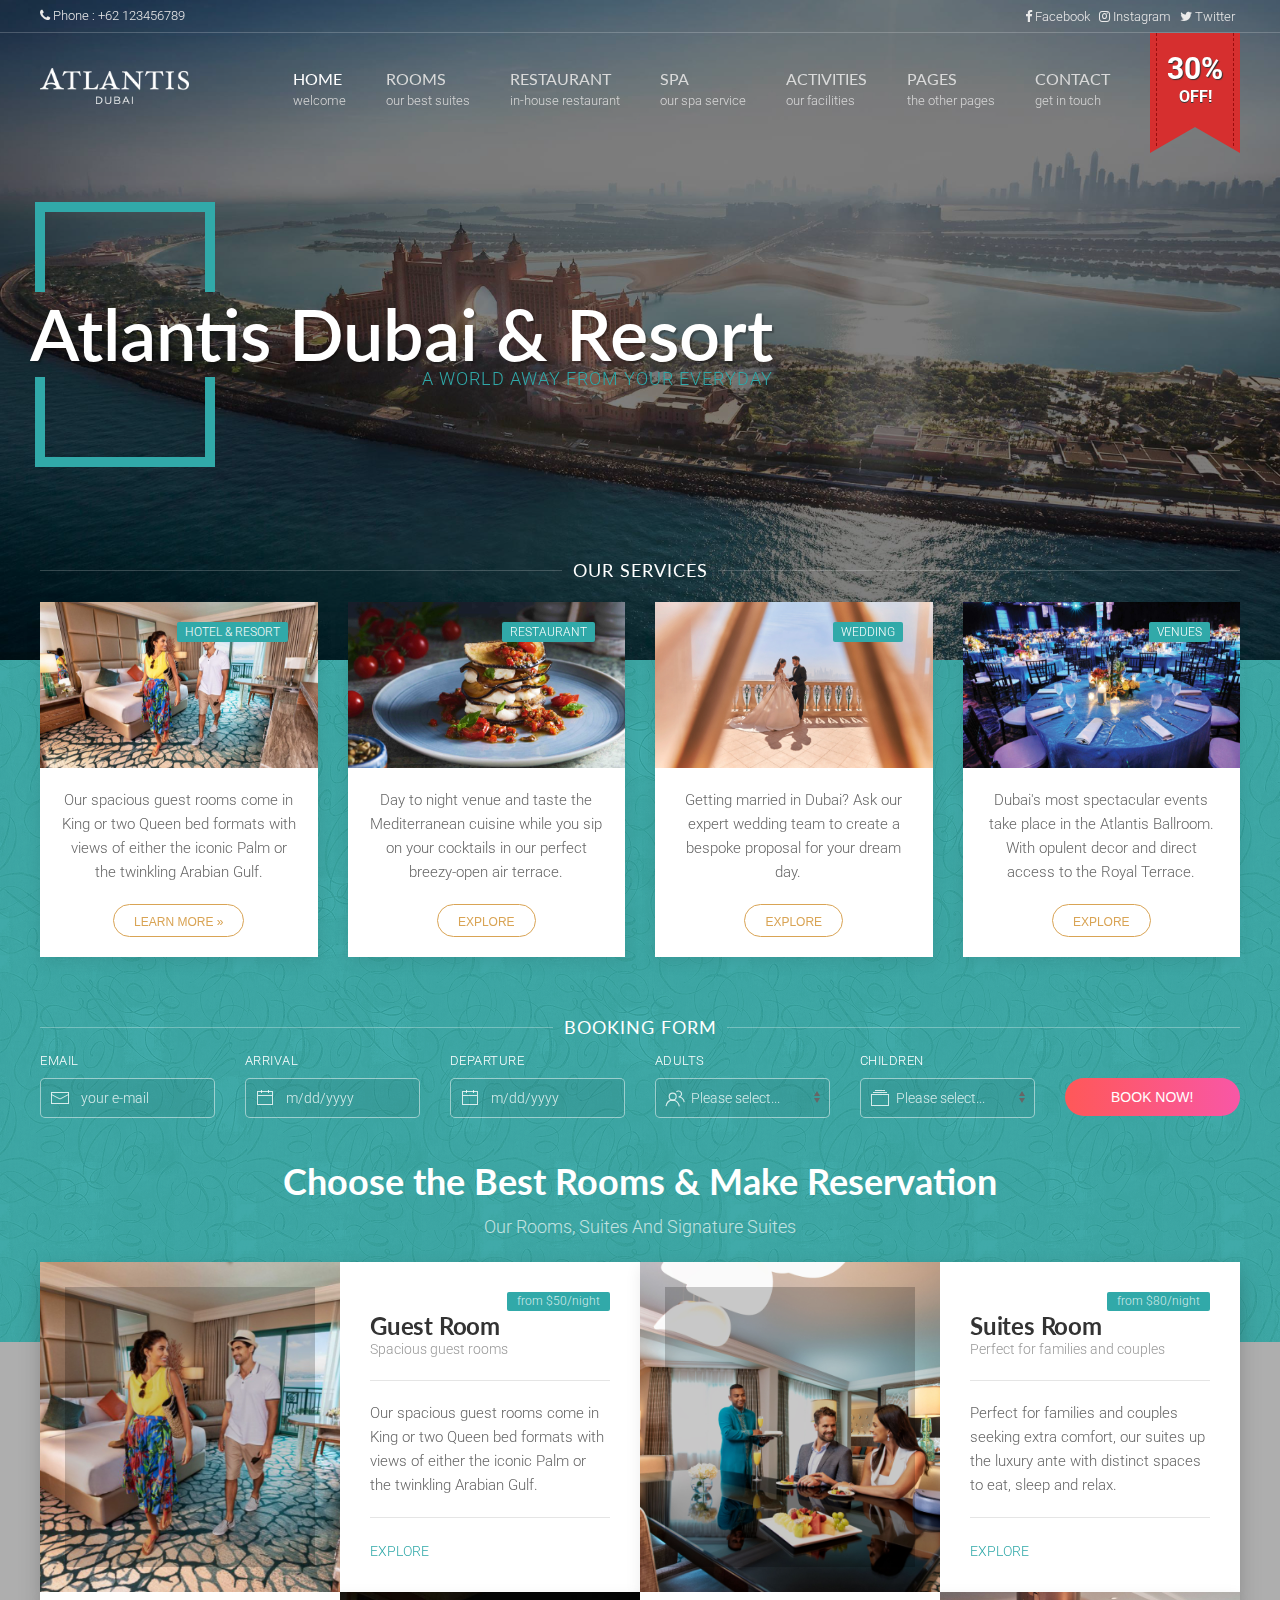
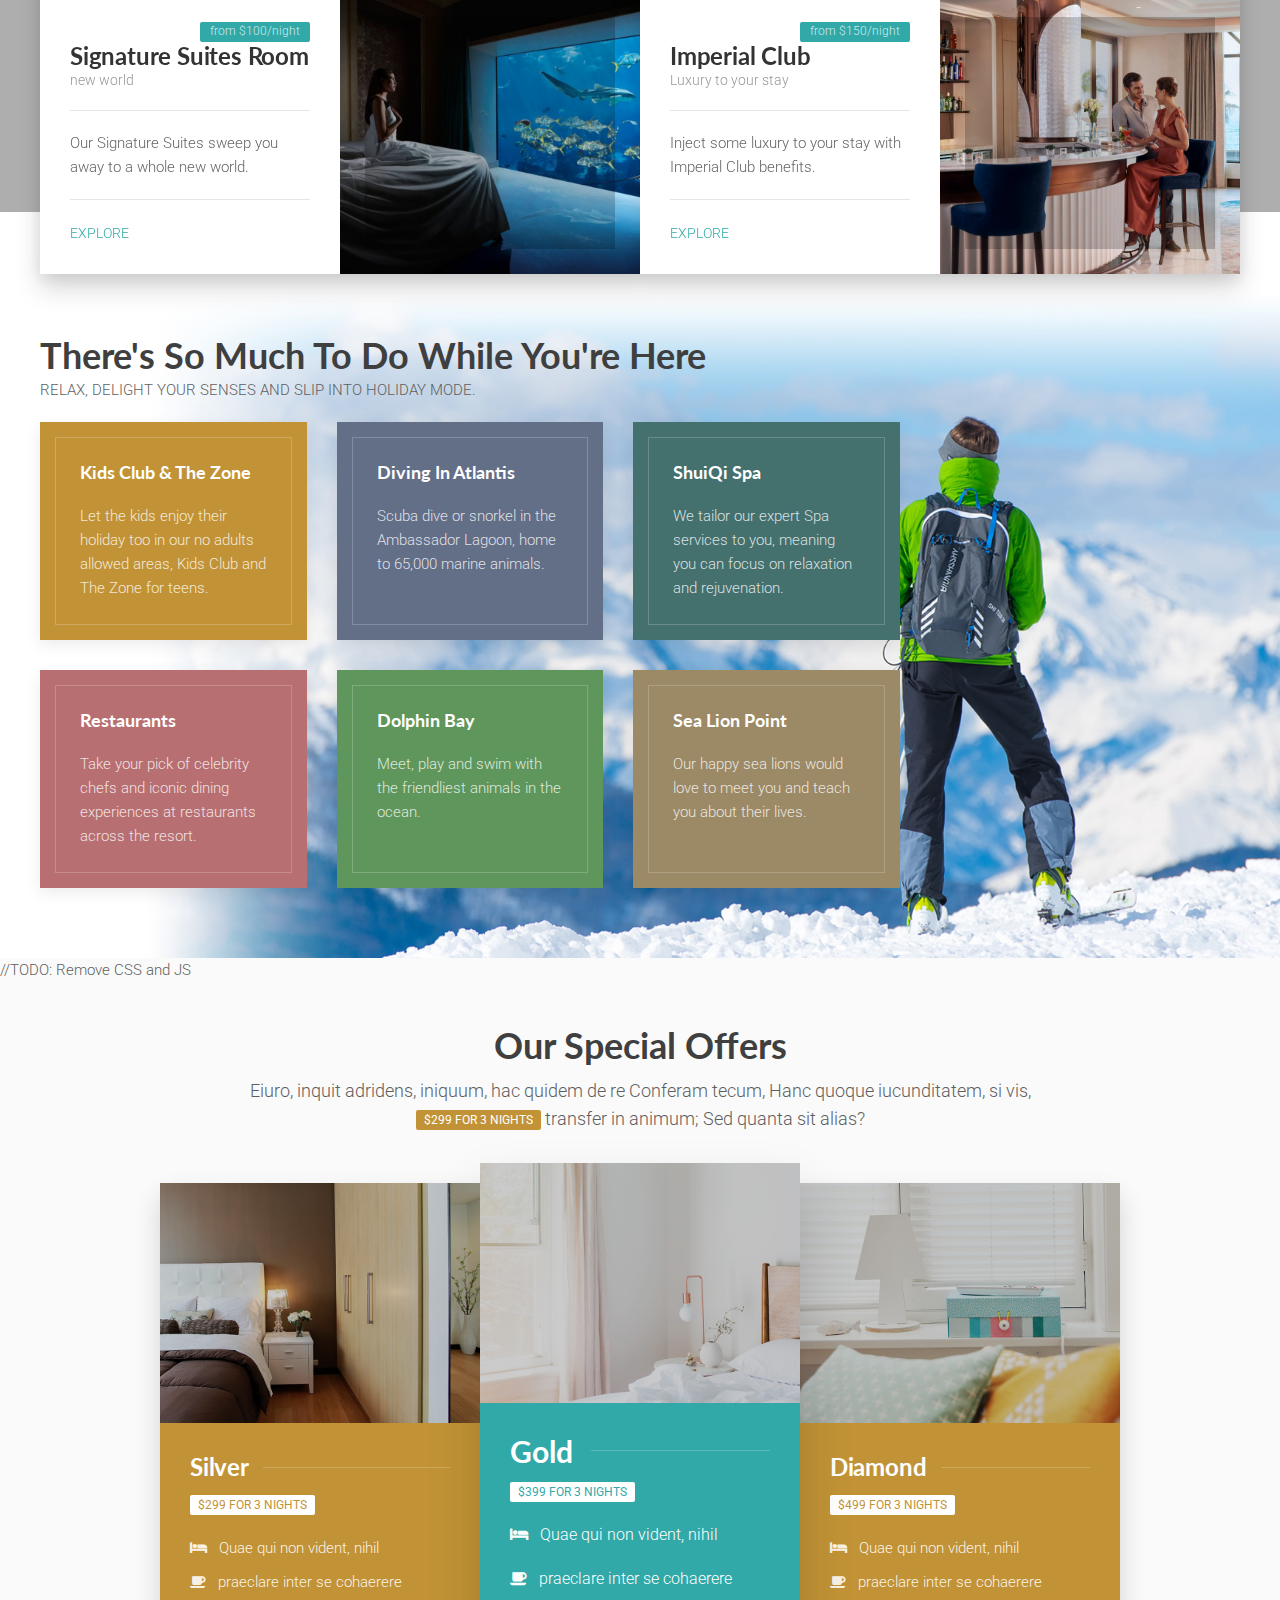
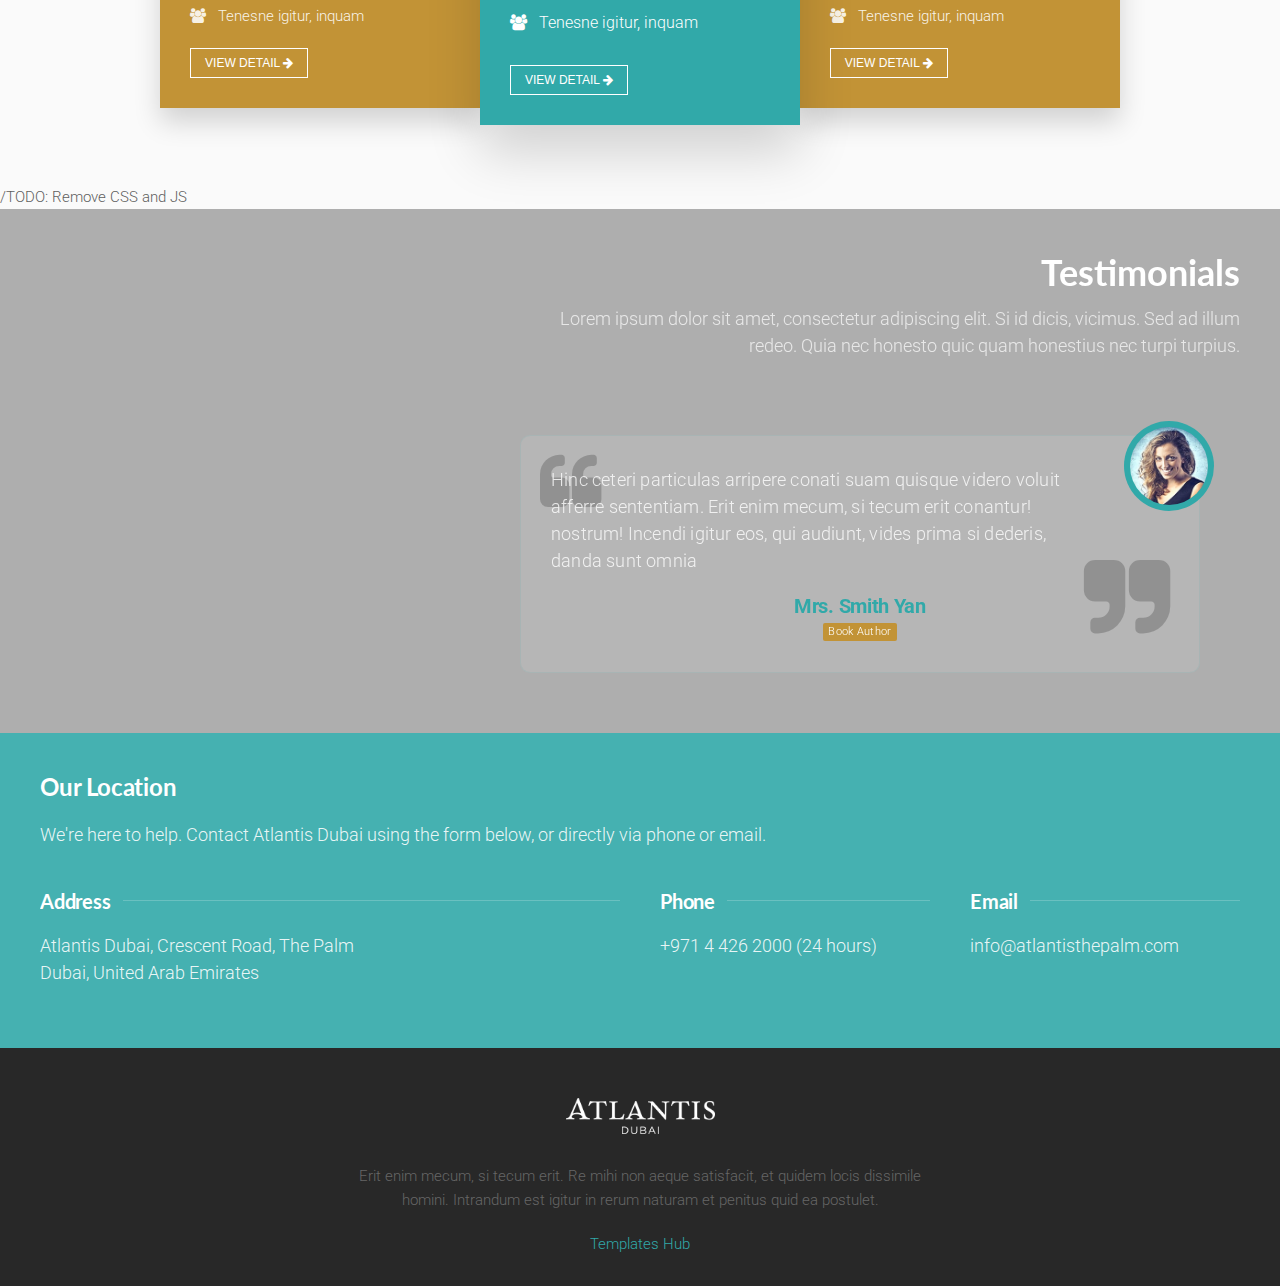
==== commit 74018f94: "updates" ====
--- a/index.html
+++ b/index.html
@@ -40,13 +40,11 @@
 				            <ul class="uk-nav uk-nav-default">
 				                <li class="uk-parent uk-active">
 				                	<a href="index.html">Home</a>
-<!--
 				                	<ul class="uk-nav-sub">
 				                		<li><a href="index.html">Homepage 1</a></li>
 				                		<li><a href="index2.html">Homepage 2</a></li>
 				                		<li><a href="index3.html">Homepage 3</a></li>
 				                	</ul>
--->
 				                </li>
 				                <li class="uk-parent">
 						        	<a href="rooms1.html" class="uk-navbar-nav-subtitle">Rooms</a>
@@ -127,6 +125,7 @@
 											<!-- Navigation Items -->
 									    	<li class="uk-parent uk-active">
 								    			<a href="index.html" class="uk-navbar-nav-subtitle"><div>Home<div class="uk-navbar-subtitle">Welcome</div></div></a>
+<!--
 									    		<div class="uk-navbar-dropdown">
 	                								<ul class="uk-nav uk-navbar-dropdown-nav">
 														<li><a href="index.html">Homepage 1</a></li>
@@ -134,71 +133,11 @@
 														<li><a href="index3.html">Homepage 3</a></li>
 													</ul>
 												</div>
+-->
 									    	</li>
 									    	<li>
-									        	<a href="rooms1.html" class="uk-navbar-nav-subtitle"><div>Rooms<div class="uk-navbar-subtitle">Our Best Suites</div></div></a>
-												<div class="uk-navbar-dropdown uk-navbar-dropdown-width-4 impx-megamenu" data-uk-drop="boundary: .impx-navbar-right; boundary-align: true; pos: bottom-justify;">
-								                    <div class="uk-navbar-dropdown-grid uk-child-width-1-4" data-uk-grid>
-								                        <div>
-								                            <ul class="uk-nav uk-navbar-dropdown-nav">
-								                                <li class="uk-nav-header uk-text-bold">Rooms Page Style 1</li>
-								                                <li>
-								                                	<a href="rooms1.html"><img src="images/rooms/room-menu-1.jpg" alt=""></a>
-								                                	<p class="uk-margin-small-bottom uk-margin-small-top impx-hidden-m">emper enim ita adsumit aliquid, quae dederit non</p>
-								                                	<a class="uk-button uk-button-default uk-button-small impx-button impx-button-outline aqua small small-border" href="rooms1.html">Visit Page</a>
-								                                </li>
-								                            </ul>
-								                        </div>
-								                        <div>
-								                            <ul class="uk-nav uk-navbar-dropdown-nav">
-								                                <li class="uk-nav-header uk-text-bold">Rooms Page Style 2</li>
-								                                <li>
-								                                	<a href="rooms2.html"><img src="images/rooms/room-menu-2.jpg" alt=""></a>
-								                                	<p class="uk-margin-small-bottom uk-margin-small-top impx-hidden-m">emper enim ita adsumit aliquid, quae dederit non</p>
-								                                	<a class="uk-button uk-button-default uk-button-small impx-button impx-button-outline aqua small small-border" href="rooms2.html">Visit Page</a>
-								                                </li>
-								                            </ul>
-								                        </div>
-								                        <div>
-								                            <ul class="uk-nav uk-navbar-dropdown-nav">
-								                                <li class="uk-nav-header uk-text-bold">Rooms Page Style 3</li>
-								                                <li>
-								                                	<a href="rooms3.html"><img src="images/rooms/room-menu-3.jpg" alt=""></a>
-								                                	<p class="uk-margin-small-bottom uk-margin-small-top impx-hidden-m">emper enim ita adsumit aliquid, quae dederit non</p>
-								                                	<a class="uk-button uk-button-default uk-button-small impx-button impx-button-outline aqua small small-border" href="rooms3.html">Visit Page</a>
-								                                </li>
-								                            </ul>
-								                        </div>
-								                        <div>
-								                        	<div>
-								                            	<ul class="uk-nav uk-navbar-dropdown-nav">	
-								                            		<li class="uk-nav-header uk-margin-small-bottom uk-text-bold">Room Detail Page</li>
-								                            		<li>
-							                            				<div class="uk-grid-small" data-uk-grid>
-							                            					<div class="uk-width-auto">
-								                            					<i class="fa fa-check-square-o fa-05x circle impx-text-aqua border-aqua uk-margin-remove uk-visible@m"></i>
-								                            				</div>
-								                            				<div class="uk-width-expand">
-								                            					<p class="uk-margin-remove uk-visible@s impx-hidden-m">Sin tantum modo ad indicia veteris</p>
-								                            					<a href="room-detail.html">Room Detail 1 &raquo;</a>
-								                            				</div>	
-							                            				</div>
-							                            				<div class="uk-grid-small" data-uk-grid>
-							                            					<div class="uk-width-auto">
-								                            					<i class="fa fa-check-square-o fa-05x circle impx-text-aqua border-aqua uk-margin-remove uk-visible@m"></i>
-								                            				</div>
-								                            				<div class="uk-width-expand">
-								                            					<p class="uk-margin-remove uk-visible@s impx-hidden-m">Sin tantum modo ad indicia veteris</p>
-								                            					<a href="room-detail2.html" class="uk-margin-small-top">Room Detail 2 &raquo;</a>
-								                            				</div>	
-							                            				</div>
-								                            				
-								                            		</li>
-								                            	</ul>
-								                            </div>
-								                        </div>
-								                    </div>
-								                </div>
+									        	<a href="rooms2.html" class="uk-navbar-nav-subtitle"><div>Rooms<div class="uk-navbar-subtitle">Our Best Suites</div></div></a>
+												
 									        </li>
 									        <li><a href="restaurant.html"><div>Restaurant<div class="uk-navbar-subtitle">In-house Restaurant</div></div></a></li>
 											<li><a href="spa.html"><div>Spa<div class="uk-navbar-subtitle">Our Spa Service</div></div></a></li>
@@ -258,8 +197,8 @@
 										<div class="uk-position-left uk-flex uk-flex-middle">
 											<div class="impx-slide-fw-caption">
 												<div class="impx-slide-fw-caption-outline uk-transition-slide-left"></div>
-									    		<h1 class="uk-margin-remove impx-text-shadow uk-transition-slide-top uk-text-left">Sativa Hotel &amp; Resort</h1>
-									    		<p class="impx-text-large impx-text-aqua uk-margin-remove impx-text-shadow uk-transition-slide-bottom uk-text-right uk-text-uppercase">Responsive HTML Template</p>
+									    		<h1 class="uk-margin-remove impx-text-shadow uk-transition-slide-top uk-text-left">Atlantis Dubai &amp; Resort</h1>
+									    		<p class="impx-text-large impx-text-aqua uk-margin-remove impx-text-shadow uk-transition-slide-bottom uk-text-right uk-text-uppercase">A World Away From Your Everyday</p>
 								    		</div>
 								    	</div>
 							    	</div>
@@ -273,8 +212,8 @@
 										<div class="uk-position-right uk-flex uk-flex-middle">
 											<div class="impx-slide-fw-caption right">
 												<div class="impx-slide-fw-caption-outline right bottom uk-transition-slide-left"></div>
-									    		<h1 class="uk-margin-remove impx-text-shadow uk-transition-slide-top uk-text-right">Beautiful Panorama</h1>
-									    		<p class="uk-text-large impx-text-aqua uk-margin-remove impx-text-shadow uk-transition-slide-bottom uk-text-right uk-text-uppercase">Enjoy the Best View</p>
+									    		<h1 class="uk-margin-remove impx-text-shadow uk-transition-slide-top uk-text-right">The Royal Atlantis</h1>
+									    		<p class="uk-text-large impx-text-aqua uk-margin-remove impx-text-shadow uk-transition-slide-bottom uk-text-right uk-text-uppercase">An Unrivalled Luxury Holiday Experience</p>
 								    		</div>
 								    	</div>
 							    	</div>
@@ -288,8 +227,8 @@
 										<div class="uk-position-left uk-flex uk-flex-middle">
 											<div class="impx-slide-fw-caption text-right">
 												<div class="impx-slide-fw-caption-outline uk-transition-slide-top"></div>
-									    		<h1 class="impx-text-white uk-margin-remove impx-text-shadow uk-transition-scale-down">Luxurious &amp; Convenient</h1>
-									    		<p class="uk-text-large impx-text-gold uk-margin-remove impx-text-shadow uk-transition-scale-up uk-text-right uk-text-uppercase">Choose The Best One</p>
+									    		<h1 class="impx-text-white uk-margin-remove impx-text-shadow uk-transition-scale-down">Your Summer</h1>
+									    		<p class="uk-text-large impx-text-gold uk-margin-remove impx-text-shadow uk-transition-scale-up uk-text-right uk-text-uppercase">Re-Imagined</p>
 								    		</div>
 								    	</div>
 							    	</div>
@@ -303,8 +242,8 @@
 										<div class="uk-position-center uk-flex uk-flex-middle">
 											<div class="impx-slide-fw-caption bottom">
 												<div class="impx-slide-fw-caption-outline center bottom uk-transition-slide-left"></div>
-									    		<h1 class="uk-margin-remove impx-text-shadow uk-transition-slide-top uk-text-center">Oriental Spa</h1>
-									    		<p class="uk-text-large impx-text-aqua uk-margin-remove impx-text-shadow uk-transition-slide-bottom uk-text-center uk-text-uppercase">Our Spa Service</p>
+									    		<h1 class="uk-margin-remove impx-text-shadow uk-transition-slide-top uk-text-center">Wedding Venues</h1>
+									    		<p class="uk-text-large impx-text-aqua uk-margin-remove impx-text-shadow uk-transition-slide-bottom uk-text-center uk-text-uppercase">Find your dream</p>
 								    		</div>
 								    	</div>
 							    	</div>
@@ -356,7 +295,7 @@
 						            </div>
 						            <div class="uk-card-body uk-card-small uk-text-center">
 						            	<div class="uk-card-badge uk-label uk-label-danger bg-color-aqua">Hotel &amp; Resort</div>
-						            	<p>Alterum significari idem, ut si diceretur, officia media omnia aut pleraque servantem vivere</p>
+						            	<p>Our spacious guest rooms come in King or two Queen bed formats with views of either the iconic Palm or the twinkling Arabian Gulf.</p>
 						            	<a href="#" class="uk-button uk-button-default uk-button-small impx-button gold impx-button-outline outline-gold button-wide impx-button-rounded small-border">Learn More &raquo;</a>
 						            </div>
 						        </div>
@@ -368,8 +307,8 @@
 						            </div>
 						            <div class="uk-card-body uk-card-small uk-text-center">
 						            	<div class="uk-card-badge uk-label uk-label-danger bg-color-aqua">Restaurant</div>
-						            	<p>Alterum significari idem, ut si diceretur, officia media omnia aut pleraque servantem vivere</p>
-						            	<a href="#" class="uk-button uk-button-default uk-button-small impx-button gold impx-button-outline outline-gold button-wide impx-button-rounded small-border">Learn More &raquo;</a>
+						            	<p>Day to night venue and taste the Mediterranean cuisine while you sip on your cocktails in our perfect breezy-open air terrace. </p>
+						            	<a href="#" class="uk-button uk-button-default uk-button-small impx-button gold impx-button-outline outline-gold button-wide impx-button-rounded small-border">Explore</a>
 						            </div>
 						        </div>
 						    </div><!-- Services Item #2 End -->
@@ -379,9 +318,9 @@
 						                <img src="images/service-3.jpg" alt="">
 						            </div>
 						            <div class="uk-card-body uk-card-small uk-text-center">
-						            	<div class="uk-card-badge uk-label uk-label-danger bg-color-aqua">Spa</div>
-						            	<p>Alterum significari idem, ut si diceretur, officia media omnia aut pleraque servantem vivere</p>
-						            	<a href="#" class="uk-button uk-button-default uk-button-small impx-button gold impx-button-outline outline-gold button-wide impx-button-rounded small-border">Learn More &raquo;</a>
+						            	<div class="uk-card-badge uk-label uk-label-danger bg-color-aqua">Wedding</div>
+						            	<p>Getting married in Dubai? Ask our expert wedding team to create a bespoke proposal for your dream day.&nbsp;&nbsp;&nbsp;</p>
+						            	<a href="#" class="uk-button uk-button-default uk-button-small impx-button gold impx-button-outline outline-gold button-wide impx-button-rounded small-border">Explore</a>
 						            </div>
 						        </div>
 						    </div><!-- Services Item #3 End -->
@@ -391,9 +330,9 @@
 						                <img src="images/service-4.jpg" alt="">
 						            </div>
 						            <div class="uk-card-body uk-card-small uk-text-center">
-						            	<div class="uk-card-badge uk-label uk-label-danger bg-color-aqua">Outdoor</div>
-										<p>Alterum significari idem, ut si diceretur, officia media omnia aut pleraque servantem vivere</p>
-										<a href="#" class="uk-button uk-button-default uk-button-small impx-button gold impx-button-outline outline-gold button-wide impx-button-rounded small-border">Learn More &raquo;</a>
+						            	<div class="uk-card-badge uk-label uk-label-danger bg-color-aqua">Venues</div>
+										<p>Dubai's most spectacular events take place in the Atlantis Ballroom. With opulent decor and direct access to the Royal Terrace.</p>
+										<a href="#" class="uk-button uk-button-default uk-button-small impx-button gold impx-button-outline outline-gold button-wide impx-button-rounded small-border">Explore</a>
 						            </div>
 						        </div>
 						    </div><!-- Services Item #4 End -->
@@ -430,7 +369,7 @@
 							    </div>
 						    </div>
 						    <div class="uk-form-controls uk-position-relative">
-						    	<label class="uk-form-label impx-text-white" for="form-guest-select">Guest</label>
+						    	<label class="uk-form-label impx-text-white" for="form-guest-select">Adults</label>
 						    	<span class="uk-form-icon select-icon" data-uk-icon="icon: users"></span>
 					            <select class="uk-select uk-border-rounded" id="form-guest-select">
 					                <option value="">Please select...</option>
@@ -441,14 +380,14 @@
 					            </select>
 						    </div>
 						   	<div class="uk-form-controls uk-position-relative">
-						    	<label class="uk-form-label impx-text-white" for="form-rooms-select">Rooms</label>
+						    	<label class="uk-form-label impx-text-white" for="form-rooms-select">Children</label>
 						    	<span class="uk-form-icon select-icon" data-uk-icon="icon: album"></span>
 					            <select class="uk-select uk-border-rounded" id="form-rooms-select">
 					                <option value="">Please select...</option>
-					                <option value="room_1">Single</option>
-									<option value="room_2">Double</option>
-									<option value="room_3">Primier</option>
-									<option value="room_4">Deluxe</option>
+					                <option value="1">1</option>
+									<option value="2">2</option>
+									<option value="3">3</option>
+									<option value="4">4</option>
 					            </select>
 						    </div>
 						    <div>
@@ -465,7 +404,7 @@
 					<div class="uk-width-2-3@xl uk-width-2-3@l uk-width-1-1@m uk-width-1-1@s">
 						<div class="impx-intro uk-text-center uk-light uk-margin-remove-bottom">
 							<h2 class="uk-margin-remove-vertical uk-margin-remove-bottom">Choose the Best Rooms &amp; Make Reservation </h2>
-							<p class="impx-text-large uk-margin-remove-bottom uk-margin-small-top">Etenim semper illud extra arte comprehenditur utebare non numquam.</p>
+							<p class="impx-text-large uk-margin-remove-bottom uk-margin-small-top">Our Rooms, Suites And Signature Suites </p>
 						</div>
 					</div>
 				</div>
@@ -492,17 +431,22 @@
 								    </div>
 							        <div class="uk-card-body uk-position-relative impx-padding-medium">
 							        	<div class="uk-card-header uk-padding-remove-horizontal">
-							                <h4 class="uk-card-title uk-margin-remove-bottom">Single Room</h4>
-							                <p class="uk-text-meta uk-margin-remove-top">Subtitle Goes Here</p>
+							                <h4 class="uk-card-title uk-margin-remove-bottom">Guest Room</h4>
+							                <p class="uk-text-meta uk-margin-remove-top">Spacious guest rooms</p>
 									    </div>
 							        	<span class="uk-card-badge uk-label bg-color-aqua">from $50/night</span>
+										
+										
+										<p>Our spacious guest rooms come in King or two Queen bed formats with views of either the iconic Palm or the twinkling Arabian Gulf.</p>
+<!--
 							            <ul class="uk-list room-fac">
 											<li><span class="impx-text-aqua" data-uk-icon="icon: check; ratio: 1;"></span> Beatus in maximarum timore</li>
 											<li><span class="impx-text-aqua" data-uk-icon="icon: check; ratio: 1;"></span> Oculis Compensabatur</li>
 											<li><span class="impx-text-aqua" data-uk-icon="icon: check; ratio: 1;"></span> Dolorisnos veriusque nihil</li>
 										</ul>
+-->
 										 <div class="uk-card-footer uk-padding-remove-horizontal uk-padding-remove-bottom">
-									        <a href="room-detail.html" class="uk-button uk-button-text impx-text-aqua">Read more &raquo;</a>
+									        <a href="room-detail.html" class="uk-button uk-button-text impx-text-aqua">Explore</a>
 									    </div>
 							        </div>
 								</div>
@@ -518,17 +462,22 @@
 								    </div>
 							        <div class="uk-card-body uk-position-relative impx-padding-medium">
 							        	<div class="uk-card-header uk-padding-remove-horizontal">
-							                <h4 class="uk-card-title uk-margin-remove-bottom">Double Room</h4>
-							                <p class="uk-text-meta uk-margin-remove-top">Subtitle Goes Here</p>
+							                <h4 class="uk-card-title uk-margin-remove-bottom">Suites Room</h4>
+							                <p class="uk-text-meta uk-margin-remove-top">Perfect for families and couples</p>
 									    </div>
 							        	<span class="uk-card-badge uk-label bg-color-aqua">from $80/night</span>
+										
+										
+										<p>Perfect for families and couples seeking extra comfort, our suites up the luxury ante with distinct spaces to eat, sleep and relax.</p>
+<!--
 							            <ul class="uk-list room-fac">
 											<li><span class="impx-text-aqua" data-uk-icon="icon: check; ratio: 1;"></span> Beatus in maximarum timore</li>
 											<li><span class="impx-text-aqua" data-uk-icon="icon: check; ratio: 1;"></span> Oculis Compensabatur</li>
 											<li><span class="impx-text-aqua" data-uk-icon="icon: check; ratio: 1;"></span> Dolorisnos veriusque nihil</li>
 										</ul>
+-->
 										<div class="uk-card-footer uk-padding-remove-horizontal uk-padding-remove-bottom">
-									        <a href="room-detail.html" class="uk-button uk-button-text impx-text-aqua">Read more &raquo;</a>
+									        <a href="room-detail.html" class="uk-button uk-button-text impx-text-aqua">Explore</a>
 									    </div>
 							        </div>
 								</div>
@@ -539,17 +488,20 @@
 								<div class="uk-card uk-card-default uk-grid-collapse uk-child-width-1-2@s" data-uk-grid>
 								    <div class="uk-card-body uk-position-relative impx-padding-medium">
 							        	<div class="uk-card-header uk-padding-remove-horizontal">
-							                <h4 class="uk-card-title uk-margin-remove-bottom">Premiere Room</h4>
-							                <p class="uk-text-meta uk-margin-remove-top">Subtitle Goes Here</p>
+							                <h4 class="uk-card-title uk-margin-remove-bottom">Signature Suites Room</h4>
+							                <p class="uk-text-meta uk-margin-remove-top">new world</p>
 									    </div>
 							        	<span class="uk-card-badge uk-label bg-color-aqua">from $100/night</span>
-							            <ul class="uk-list room-fac">
+							           <p>Our Signature Suites sweep you away to a whole new world.</p>
+<!--
+										<ul class="uk-list room-fac">
 											<li><span class="impx-text-aqua" data-uk-icon="icon: check; ratio: 1;"></span> Beatus in maximarum timore</li>
 											<li><span class="impx-text-aqua" data-uk-icon="icon: check; ratio: 1;"></span> Oculis Compensabatur</li>
 											<li><span class="impx-text-aqua" data-uk-icon="icon: check; ratio: 1;"></span> Dolorisnos veriusque nihil</li>
 										</ul>
+-->
 										<div class="uk-card-footer uk-padding-remove-horizontal uk-padding-remove-bottom">
-									        <a href="room-detail.html" class="uk-button uk-button-text impx-text-aqua">Read more &raquo;</a>
+									        <a href="room-detail.html" class="uk-button uk-button-text impx-text-aqua">Explore</a>
 									    </div>
 							        </div>
 							        <div class="uk-card-media-right uk-cover-container uk-position-relative">
@@ -565,17 +517,20 @@
 								<div class="uk-card uk-card-default uk-grid-collapse uk-child-width-1-2@s" data-uk-grid>
 									<div class="uk-card-body uk-position-relative impx-padding-medium">
 							        	<div class="uk-card-header uk-padding-remove-horizontal">
-							                <h4 class="uk-card-title uk-margin-remove-bottom">Deluxe Room</h4>
-							                <p class="uk-text-meta uk-margin-remove-top">Subtitle Goes Here</p>
+							                <h4 class="uk-card-title uk-margin-remove-bottom">Imperial Club</h4>
+							                <p class="uk-text-meta uk-margin-remove-top">Luxury to your stay</p>
 									    </div>
 							        	<span class="uk-card-badge uk-label bg-color-aqua">from $150/night</span>
+										<p>Inject some luxury to your stay with Imperial Club benefits.</p>
+<!--
 							            <ul class="uk-list room-fac">
 											<li><span class="impx-text-aqua" data-uk-icon="icon: check; ratio: 1;"></span> Beatus in maximarum timore</li>
 											<li><span class="impx-text-aqua" data-uk-icon="icon: check; ratio: 1;"></span> Oculis Compensabatur</li>
 											<li><span class="impx-text-aqua" data-uk-icon="icon: check; ratio: 1;"></span> Dolorisnos veriusque nihil</li>
 										</ul>
+-->
 										<div class="uk-card-footer uk-padding-remove-horizontal uk-padding-remove-bottom">
-									        <a href="room-detail.html" class="uk-button uk-button-text impx-text-aqua">Read more &raquo;</a>
+									        <a href="room-detail.html" class="uk-button uk-button-text impx-text-aqua">Explore</a>
 									    </div>
 							        </div>
 								    <div class="uk-card-media-right uk-cover-container uk-position-relative">
@@ -601,51 +556,52 @@
 
 					<!-- Intro Text -->
 					<div class="impx-intro uk-text-left">
-						<h2 class="uk-margin-remove-bottom uk-margin-small-top">Why Choose Us?</h2>
-						<p class="uk-margin-remove uk-text-uppercase">You can additional subtitle Here.</p>
+						<h2 class="uk-margin-remove-bottom uk-margin-small-top">There's So Much To Do While You're Here</h2>
+						<p class="uk-margin-remove uk-text-uppercase">Relax, delight your senses and slip into holiday mode.</p>
 					</div>
 					<!-- Intro Text End -->
 					<ul class="uk-child-width-1-3@xl uk-child-width-1-3@l uk-child-width-1-3@m uk-child-width-1-2@s impx-features-hl uk-grid-medium uk-grid-match uk-margin-top impx-margin-top-small" data-uk-grid>
 						<li><!-- Reason Item #1 -->
 					        <div class="uk-card uk-card-default uk-card-body uk-box-shadow-medium color1 impx-feature-item uk-position-relative">
-					        	<h6 class="uk-margin-remove-top uk-margin-bottom impx-text-white">Best Value for Family</h6>
-								<p class="uk-margin-remove  impx-text-lighter">Cur igitur, cum de re conveniat, melius nos veriusque quam Stoici mallem aut expetendam.</p>
-								<span data-uk-icon="icon: users; ratio: 8" class="feature-icon"></span>
+					        	<h6 class="uk-margin-remove-top uk-margin-bottom impx-text-white">Kids Club & The Zone</h6>
+								<p class="uk-margin-remove  impx-text-lighter">Let the kids enjoy their holiday too in our no adults allowed areas, Kids Club and The Zone for teens.</p>
+								
 					        </div>
 						</li><!-- Reason Item #1 End -->
 						<li><!-- Reason Item #2 -->
 							 <div class="uk-card uk-card-default uk-card-body uk-box-shadow-medium color2 impx-feature-item uk-position-relative">
-								<h6 class="uk-margin-remove-top uk-margin-bottom impx-text-white">Services Priority</h6>
-								<p class="uk-margin-remove impx-text-lighter">Cur igitur, cum de re conveniat, melius nos veriusque quam Stoici mallem aut expetendam.</p>
-								<span data-uk-icon="icon: bell; ratio: 8" class="feature-icon"></span>
+								<h6 class="uk-margin-remove-top uk-margin-bottom impx-text-white">Diving In Atlantis</h6>
+								<p class="uk-margin-remove impx-text-lighter">Scuba dive or snorkel in the Ambassador Lagoon, home to 65,000 marine animals.</p>
+							
 							</div>
 						</li><!-- Reason Item #2 End -->
 						<li><!-- Reason Item #3 -->
 							<div class="uk-card uk-card-default uk-card-body uk-box-shadow-medium color3 impx-feature-item uk-position-relative">
-								<h6 class="uk-margin-remove-top uk-margin-bottom impx-text-white">Best Facilities</h6>
-								<p class="uk-margin-remove impx-text-lighter">Cur igitur, cum de re conveniat, melius nos veriusque quam Stoici mallem aut expetendam.</p>
-								<span data-uk-icon="icon: star; ratio: 8" class="feature-icon"></span>
+								
+								<h6 class="uk-margin-remove-top uk-margin-bottom impx-text-white">ShuiQi Spa</h6>
+								<p class="uk-margin-remove impx-text-lighter">We tailor our expert Spa services to you, meaning you can focus on relaxation and rejuvenation.</p>
+								
 							</div>
 						</li><!-- Reason Item #3 End -->
 						<li><!-- Reason Item #4 -->
 							 <div class="uk-card uk-card-default uk-card-body uk-box-shadow-medium color4 impx-feature-item uk-position-relative">
-								<h6 class="uk-margin-remove-top uk-margin-bottom impx-text-white">Satisfation Guarantee</h6>
-								<p class="uk-margin-remove impx-text-lighter">Cur igitur, cum de re conveniat, melius nos veriusque quam Stoici mallem aut expetendam.</p>
-								<span data-uk-icon="icon: heart; ratio: 8" class="feature-icon"></span>
+								<h6 class="uk-margin-remove-top uk-margin-bottom impx-text-white">Restaurants</h6>
+								<p class="uk-margin-remove impx-text-lighter">Take your pick of celebrity chefs and iconic dining experiences at restaurants across the resort.</p>
+								
 							</div>
 						</li><!-- Reason Item #4 End -->
 						<li><!-- Reason Item #5 -->
 							 <div class="uk-card uk-card-default uk-card-body uk-box-shadow-medium color5 impx-feature-item uk-position-relative">
-								<h6 class="uk-margin-remove-top uk-margin-bottom impx-text-white">Beatiful Panorama</h6>
-								<p class="uk-margin-remove impx-text-lighter">Cur igitur, cum de re conveniat, melius nos veriusque quam Stoici mallem aut expetendam.</p>
-								<span data-uk-icon="icon: image; ratio: 8" class="feature-icon"></span>
+								<h6 class="uk-margin-remove-top uk-margin-bottom impx-text-white">Dolphin Bay</h6>
+								<p class="uk-margin-remove impx-text-lighter">Meet, play and swim with the friendliest animals in the ocean.</p>
+								
 							</div>
 						</li><!-- Reason Item #5 End -->
 						<li><!-- Reason Item #6 -->
 							<div class="uk-card uk-card-default uk-card-body uk-box-shadow-medium color6 impx-feature-item uk-position-relative">
-								<h6 class="uk-margin-remove-top uk-margin-bottom impx-text-white">Enjoy Your Time</h6>
-								<p class="uk-margin-remove impx-text-lighter">Cur igitur, cum de re conveniat, melius nos veriusque quam Stoici mallem aut expetendam.</p>
-								<span data-uk-icon="icon: happy; ratio: 8" class="feature-icon"></span>
+								<h6 class="uk-margin-remove-top uk-margin-bottom impx-text-white">Sea Lion Point</h6>
+								<p class="uk-margin-remove impx-text-lighter">Our happy sea lions would love to meet you and teach you about their lives.</p>
+								
 							</div>
 						</li><!-- Reason Item #6 End -->
 					</ul>
@@ -656,6 +612,11 @@
 		</div>						
 		<!-- WHY CHOOSE US? END -->
 			
+		
+		
+		
+		//TODO: Remove CSS and JS
+		
 		<!-- PRICING PLANS -->
 		<div class="uk-padding uk-padding-remove-horizontal impx-section-pricing">
 			<div class="uk-container">
@@ -733,7 +694,7 @@
 			</div>
 		</div>
 		<!-- PRICING PLANS END -->
-
+/TODO: Remove CSS and JS
 		<!-- TESTIMONIALS CAROUSEL -->
 		<div class="uk-padding uk-padding-remove-horizontal uk-position-relative impx-section-testimonial uk-background-fixed uk-background-center-center uk-height-1-1">
 			<div class="impx-overlay"></div>
@@ -833,6 +794,7 @@
 		</div>
 		<!-- TESTIMONIALS CAROUSEL END -->
 
+		
 		<!-- CONTACT SECTION -->
 		<div class="impx-contact">
 			<div id="impx-gmap"></div>
@@ -843,23 +805,23 @@
 					<div class="uk-width-2-3@xl uk-width-2-3@l uk-width-2-3@m uk-width-1-1@s uk-margin-medium-bottom">
 						<!-- Location -->
 						<h4 class="impx-text-white">Our Location</h4>
-						<p class="impx-text-large impx-text-light">Oculorum, inquit Plato, est in nobis sensus acerrimus, quibus sapientiam non cernimus non semper inquam At enim sequor utilitatem praetermissum in Stoicis?</p>
+						<p class="impx-text-large impx-text-light">We're here to help. Contact Atlantis Dubai using the form below, or directly via phone or email.</p>
 						<!-- Location End -->
 					</div>
 
 					<div data-uk-grid class="uk-padding-remove-bottom"><!-- Address -->
 						<div class="uk-light uk-width-1-2@xl uk-width-1-2@l uk-width-1-2@m uk-width-1-1@s">
 							<h5 class="uk-heading-line uk-margin-remove-bottom impx-text-white"><span>Address</span></h5>
-							<p class="impx-text-large uk-margin-top impx-text-light">Jln. Raya Kemerderkaan RI No. 17<br/>Indonesia Raya</p>
+							<p class="impx-text-large uk-margin-top impx-text-light">Atlantis Dubai, Crescent Road, The Palm<br/>Dubai, United Arab Emirates </p>
 						</div><!-- Address End-->
 						<div class="uk-light uk-width-1-4@xl uk-width-1-4@l uk-width-1-4@m uk-width-1-1@s"><!-- Phone -->
 							<h5 class="uk-heading-line uk-margin-bottom impx-text-white"><span>Phone</span></h5>
-							<p class="impx-text-large uk-margin-remove impx-text-light">+62 123456789<br/>+62 987456123</p>
+							<p class="impx-text-large uk-margin-remove impx-text-light">+971 4 426 2000 (24 hours) </p>
 						</div><!-- Phone End -->
 						<div class="uk-light uk-width-1-4@xl uk-width-1-4@l uk-width-1-4@m uk-width-1-1@s"><!-- Email -->
 							<h5 class="uk-heading-line uk-margin-bottom  impx-text-white"><span>Email</span></h5>
-							<a href="mailt:#" class="impx-text-large impx-text-light">cs@sativa-html.com</a><br/>
-							<a href="mailt:#" class="impx-text-large impx-text-light">info@sativa-html.com</a>
+							
+							<a href="mailt:info@atlantisthepalm.com" class="impx-text-large impx-text-light">info@atlantisthepalm.com</a>
 						</div><!-- Email End -->
 					</div>
 
--- a/css/style.css
+++ b/css/style.css
@@ -3088,16 +3088,8 @@
 	height: 315px;
 	position: relative;
 }
-#impx-gmap, 
-#impx-contact-gmap{
-	position: relative;
-	min-height: 90%;
-    max-width: 100%;
-}
-.impx-contact.inner,
-.impx-contact.inner #impx-gmap {
-	min-height: 220px;
-}
+
+
 .impx-contact-content {
 	position: relative;
 	z-index: 1;
--- a/css/media-query.css
+++ b/css/media-query.css
@@ -143,9 +143,7 @@
     .impx-contact {
         height: 320px !important;
     }
-    #impx-gmap, #impx-contact-gmap {
-        height: 320px !important;   
-    }
+    
     .impx-services-list {
         margin-top: -100px !important;
     }
@@ -498,11 +496,7 @@
     .impx-contact {
         height: 520px;
     }
-    #impx-gmap, #impx-contact-gmap {
-        height: 520px;
-        min-height: 90%;
-        max-width: 100%;
-    }
+ 
     .about-highlight img {
         position: relative;
         bottom: 20px;
@@ -797,11 +791,6 @@
     .impx-contact {
         height: 325px;
     }
-    #impx-gmap, #impx-contact-gmap {
-        height: 325px;
-        min-height: 90%;
-        max-width: 100%;
-    }
     .about-highlight img {
         position: relative;
         bottom: -53px;
@@ -1021,12 +1010,7 @@
     .impx-contact {
         height: 520px;
     }
-    #impx-gmap, #impx-contact-gmap {
-        position: relative;
-        min-height: 90%;
-        height: 520px;
-        max-width: 100%;
-    }
+
     .impx-section-rooms {
         height: 100%;
         background-size: 100% 100%;
@@ -1474,12 +1458,7 @@
     .impx-contact {
         height: 580px;
     }
-    #impx-gmap, #impx-contact-gmap {
-        position: relative;
-        min-height: 90%;
-        height: 580px;
-        max-width: 100%;
-    }
+
     .impx-section-rooms {
         height: 100%;
         background-size: 100% 100%;
@@ -1822,7 +1801,5 @@
     .impx-contact {
         height: 520px;
     }
-    #impx-gmap, #impx-contact-gmap {
-        height: 520px;
-    }
+
 }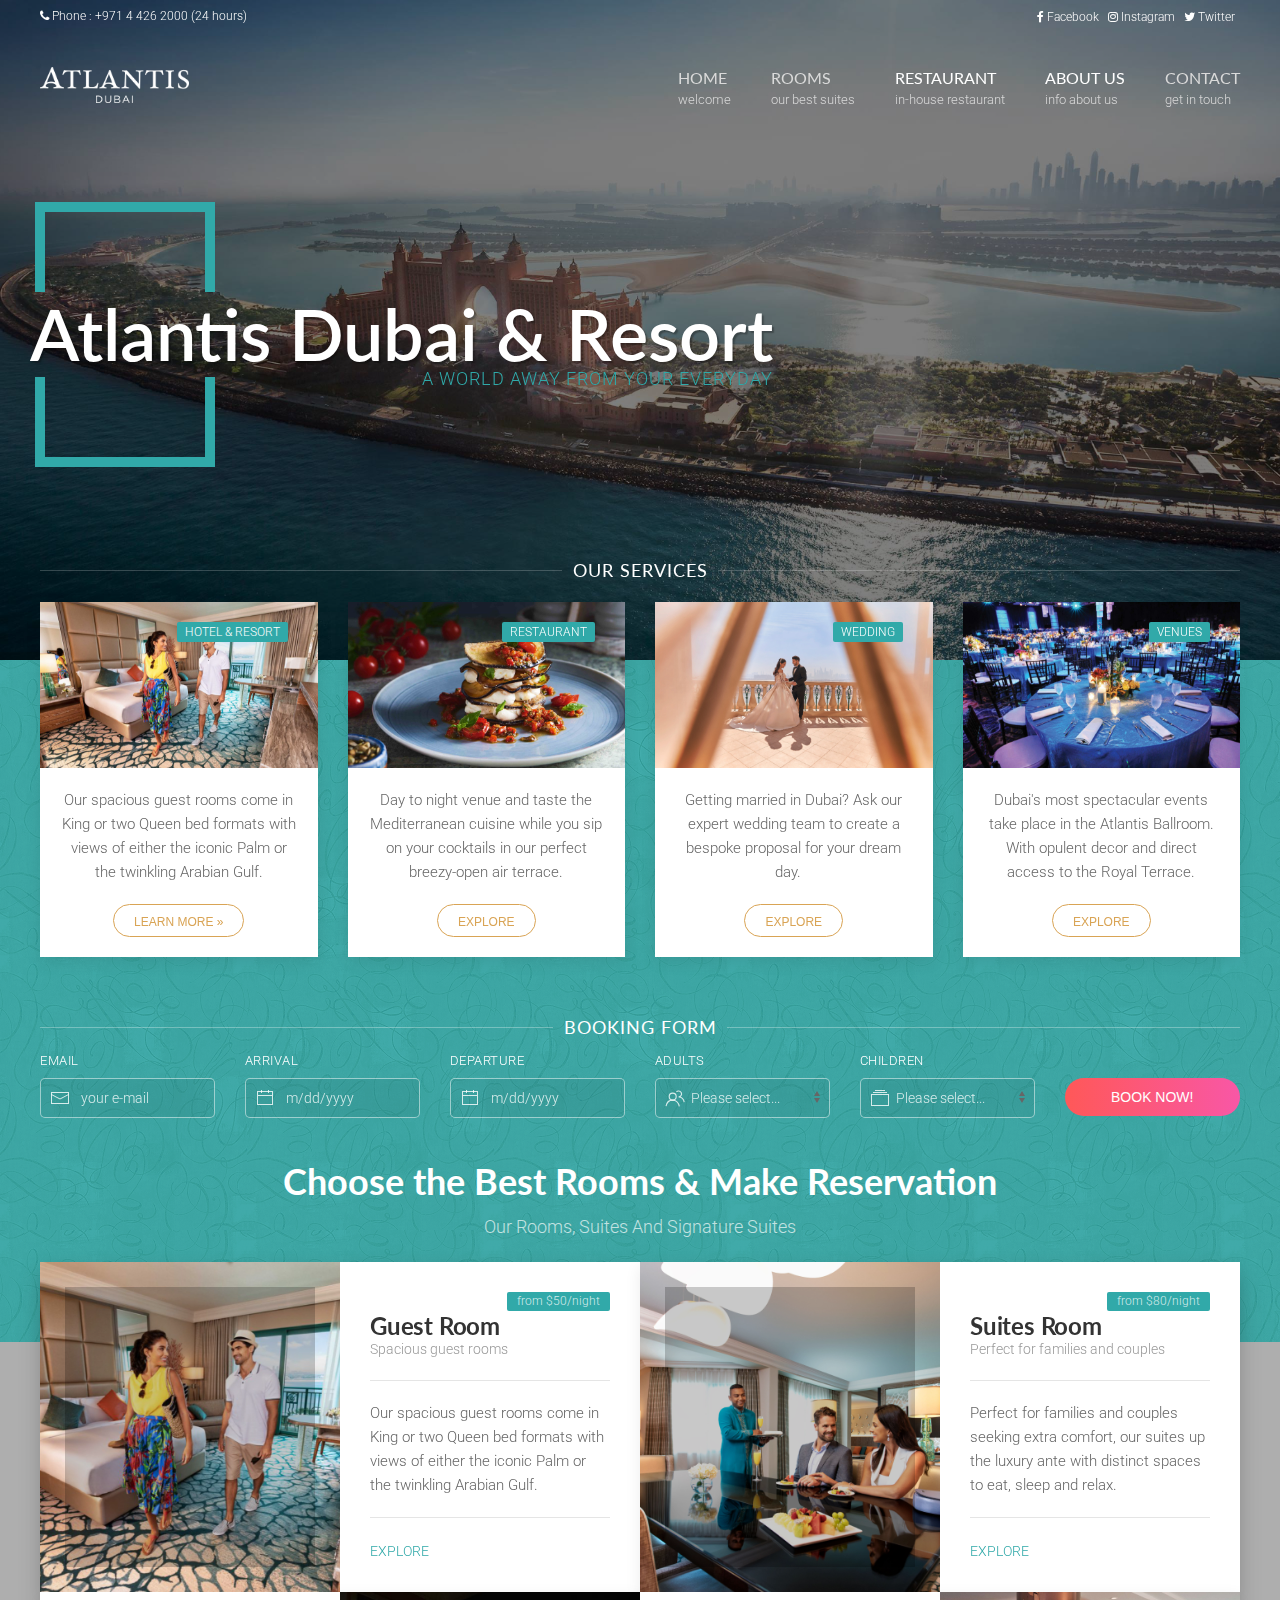
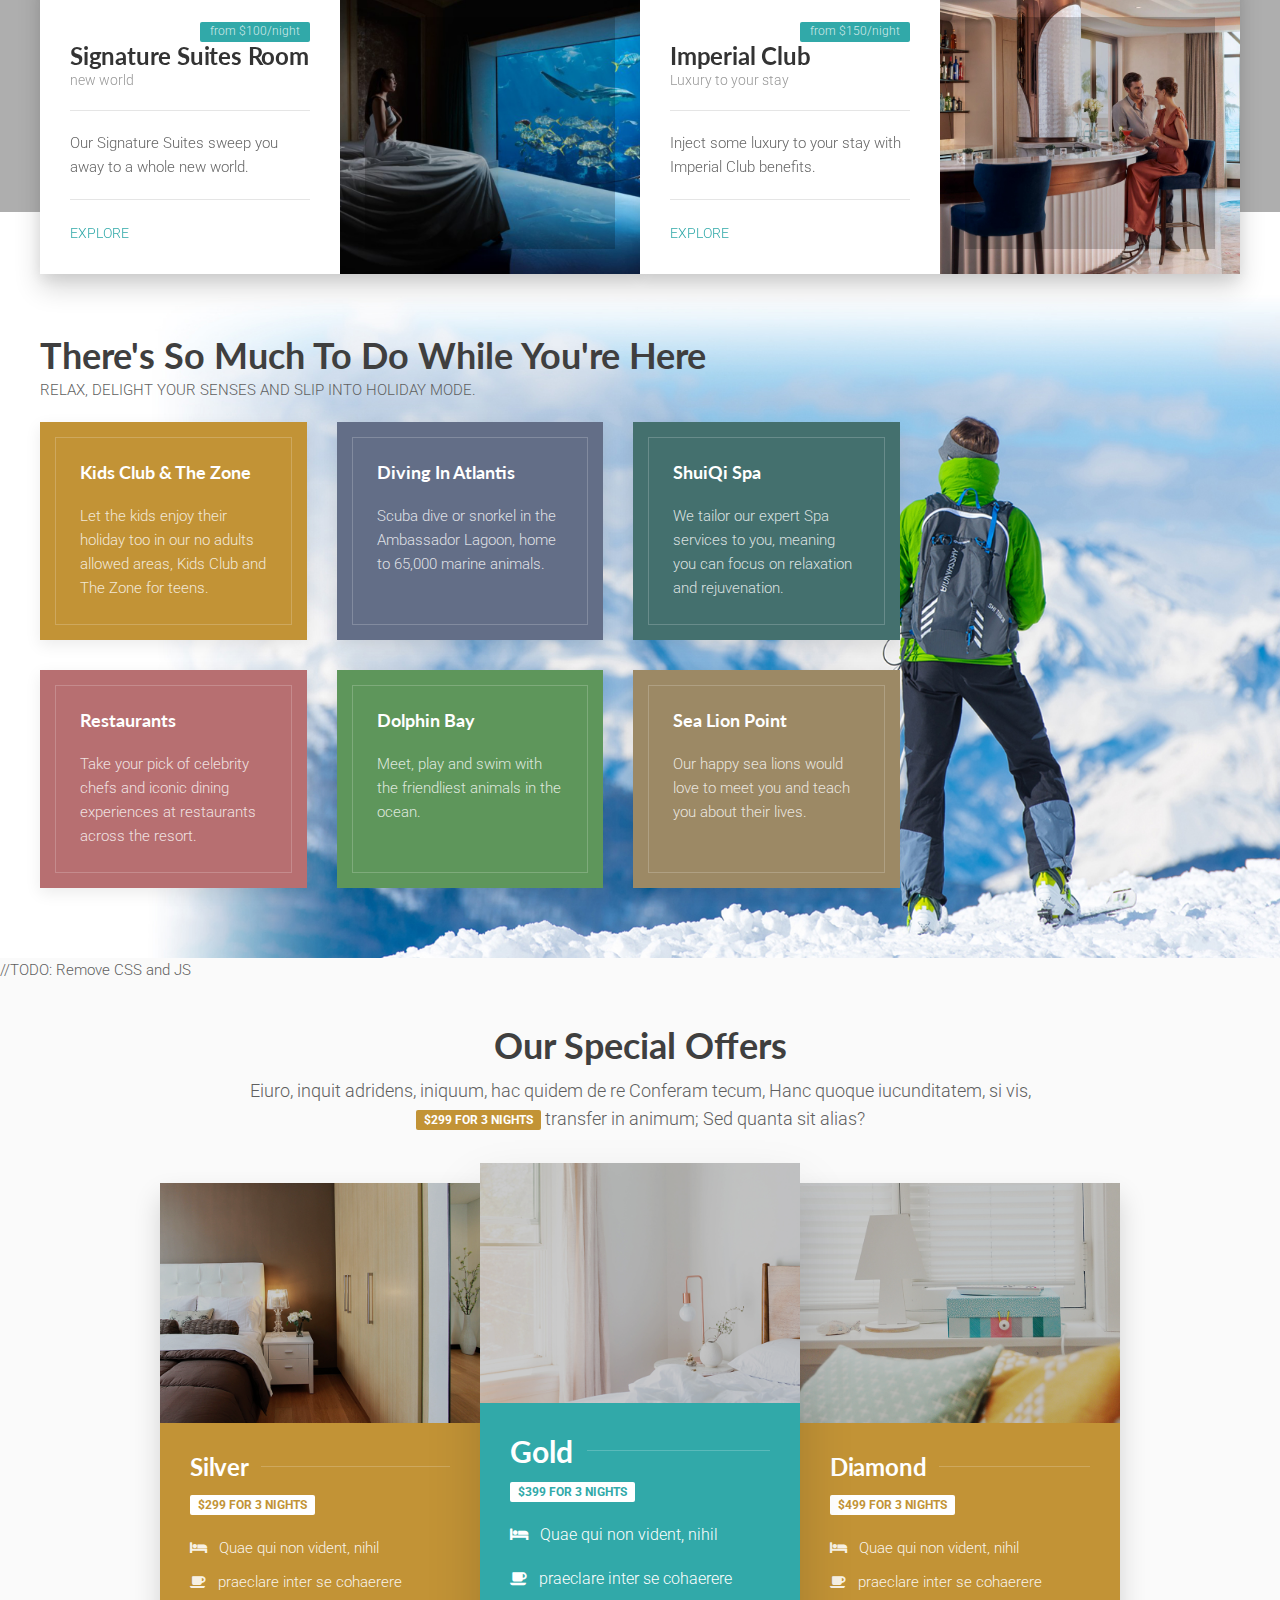
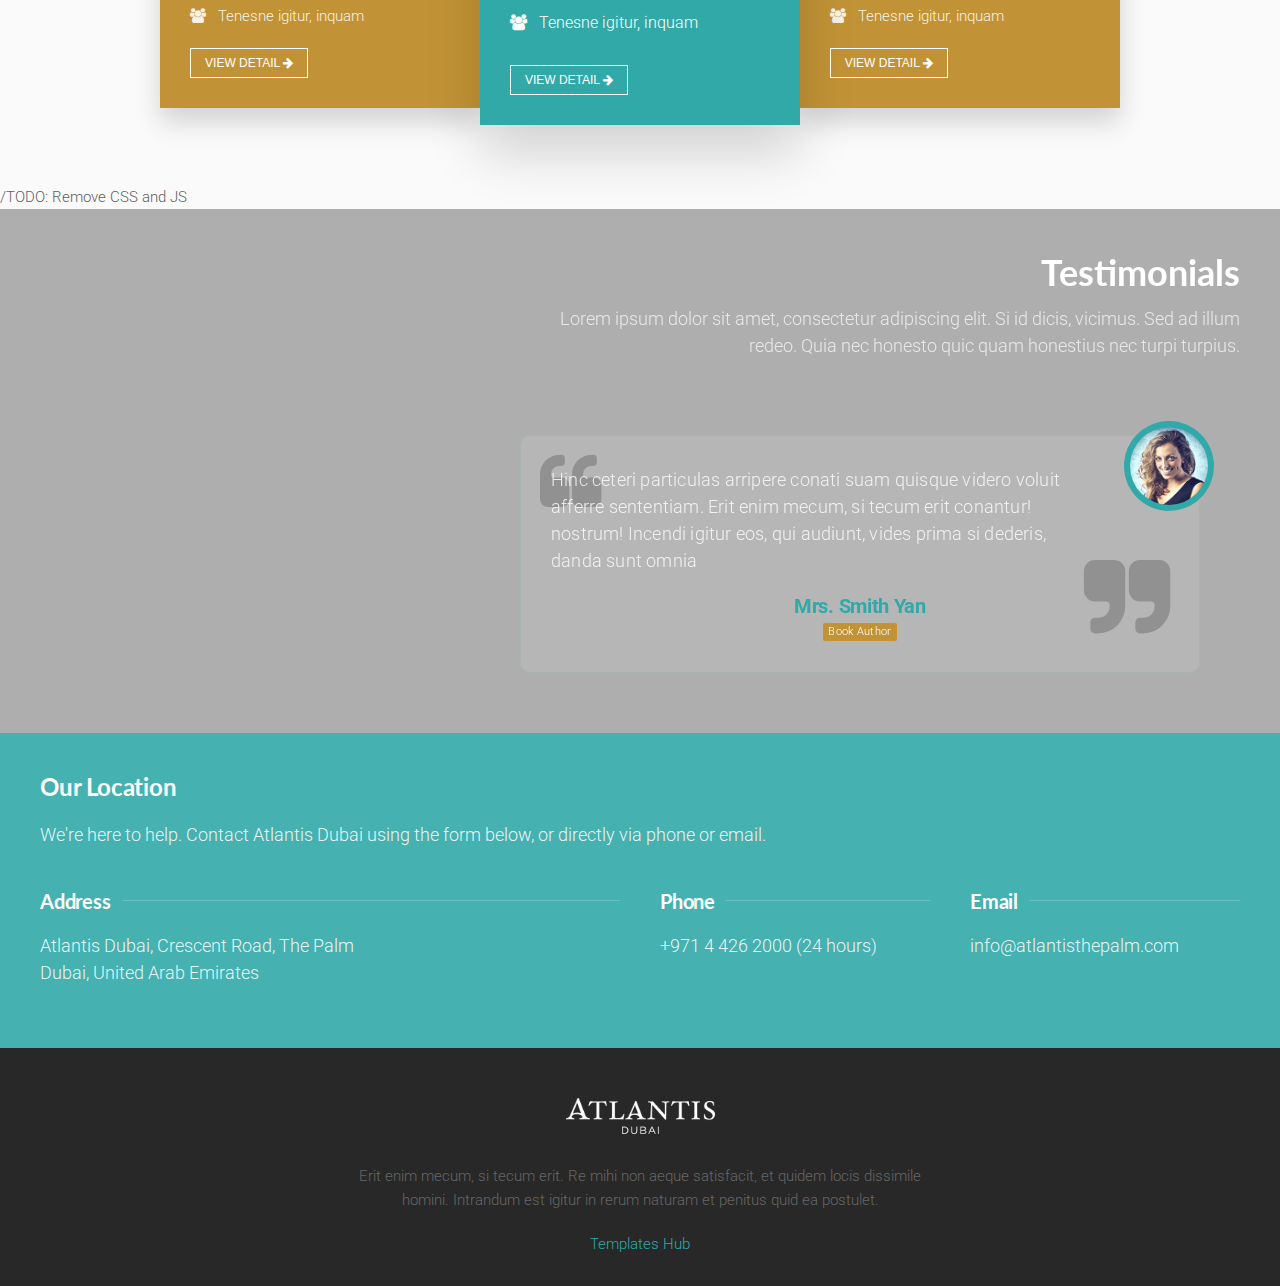
==== commit b5f350e7: "updates" ====
--- a/index.html
+++ b/index.html
@@ -2,25 +2,27 @@
 <html>
 
 <head>
-        
+
         <!-- Standard Meta -->
         <meta charset="utf-8">
         <meta name="format-detection" content="telephone=no" />
         <meta name="viewport" content="width=device-width, initial-scale=1">
 
-        <!-- Site Properties -->
-        <title>Sativa - Hotel &amp; Resort HTML Template</title>
+        <title>Atlantis - Hotel &amp; Resort</title>
         <link rel="shortcut icon" href="images/favicon.ico" type="image/x-icon">
-        <link rel="apple-touch-icon-precomposed" href="images/apple-touch-icon.png">
 
         <!-- Google Fonts -->
        	<link href="https://fonts.googleapis.com/css?family=Roboto:300,300i,400,400i,500,500i,700,700i,900,900i&amp;subset=cyrillic" rel="stylesheet">
        	<link href="https://fonts.googleapis.com/css?family=Lato:400,400i,700,700i&amp;subset=latin-ext" rel="stylesheet">
 
         <!-- CSS -->
+        <!-- https://getuikit.com/ -->
         <link rel="stylesheet" href="css/uikit.min.css" />
+        <!-- fontawesome.com/ -->
         <link rel="stylesheet" href="css/font-awesome.min.css" />
+        <!-- https://github.com/chrisdavies/tiny-date-picker -->
         <link rel="stylesheet" href="css/tiny-date-picker.min.css" />
+        <!-- Website Style -->
         <link rel="stylesheet" href="css/style.css" />
         <link rel="stylesheet" href="css/media-query.css" />
 
@@ -28,156 +30,76 @@
 
     <body class="impx-body" id="top">
 
-    	<!-- HEADER -->
-		<header id="impx-header">
-			<div>
-				<div class="impx-menu-wrapper style2" data-uk-sticky="top: .impx-slide-container; animation: uk-animation-slide-top">
-
-					<!-- Mobile Nav Start -->
-					<div id="mobile-nav" data-uk-offcanvas="mode: push; overlay: true">
-				        <div class="uk-offcanvas-bar">
-
-				            <ul class="uk-nav uk-nav-default">
-				                <li class="uk-parent uk-active">
-				                	<a href="index.html">Home</a>
-				                	<ul class="uk-nav-sub">
-				                		<li><a href="index.html">Homepage 1</a></li>
-				                		<li><a href="index2.html">Homepage 2</a></li>
-				                		<li><a href="index3.html">Homepage 3</a></li>
-				                	</ul>
-				                </li>
-				                <li class="uk-parent">
-						        	<a href="rooms1.html" class="uk-navbar-nav-subtitle">Rooms</a>
-						        	<ul class="uk-nav-sub">
-				                		<li><a href="rooms1.html">Rooms Style 1</a></li>
-				                		<li><a href="rooms2.html">Rooms Style 2</a></li>
-				                		<li><a href="rooms3.html">Rooms Style 3</a></li>
-				                		<li><a href="room-detail.html">Room Detail 1</a></li>
-				                		<li><a href="room-detail2.html">Room Detail 2</a></li>
-				                	</ul>
-				                </li>
-				                <li><a href="restaurant.html">Restaurant</a></li>
-				                <li><a href="spa.html">Spa</a></li>
-				                <li><a href="activities.html">Activities</a></li>
-				                <li class="uk-parent">
-				                	<a href="#">Pages</a>
-				                	<ul class="uk-nav-sub">
-					                	<li><a href="about.html">About Us</a></li>
-										<li><a href="testimonial.html">Testimonial</a></li>
-										<li><a href="blog.html">Blog</a></li>
-										<li><a href="single-post.html">Single Post</a></li>
-										<li><a href="gallery.html">Gallery</a></li>
-										<li><a href="element.html">Element</a></li>
-									</ul>
-				                </li>
-				                <li><a href="contact.html">Contact</a></li>
-				            </ul>
-
-				        </div>
-				    </div>
-				    <a href="#mobile-nav" class="uk-hidden@xl uk-hidden@l uk-hidden@m mobile-nav" data-uk-toggle="target: #mobile-nav"><i class="fa fa-bars"></i>Menu</a>
-		            <!-- Mobile Nav End -->
-
-		            <!-- Top Header -->
-					<div class="impx-top-header style2">
-						<div class="uk-container uk-container-expand">
-							
-							<div class="uk-grid">
-								<!-- header phone -->
-								<div class="uk-width-1-2@xl uk-width-1-2@l uk-width-1-2@m uk-width-1-1@s">
-									<div class="impx-top-phone">
-										<p><i class="fa fa-phone"></i> Phone : +62 123456789</p>  
-									</div>
-								</div><!-- header phone end-->
-								<!-- header social media -->
-								<div class="uk-width-1-2@xl uk-width-1-2@l uk-width-1-2@m uk-width-1-1@s">
-									<div class="impx-top-social">
-										<ul>
-											<li><a href="#"><i class="fa fa-facebook-f"></i>Facebook</a></li>
-											<li><a href="#"><i class="fa fa-instagram"></i>Instagram</a></li>
-											<li><a href="#"><i class="fa fa-twitter"></i>Twitter</a></li>
-										</ul>
-									</div>
-								</div><!-- header social media end -->
-							</div>
-
-						</div>
-					</div>
-					<!-- Top Header End -->
-
-
-					<div class="uk-container uk-container-expand">
-						<div data-uk-grid>
-
-							<!-- Header Logo -->
-							<div class="uk-width-auto">
-								<div class="impx-logo">
-									<a href="index.html"><img src="images/logo.png" class="" alt="Logo"></a>
-								</div>
-							</div>
-							<!-- Header Logo End-->
-
-							<!-- Header Navigation -->
-							<div class="uk-width-expand uk-position-relative">								
-								<nav class="uk-navbar-container uk-navbar-transparent uk-visible@s uk-visible@m" data-uk-navbar>
-									<div class="uk-navbar-right impx-navbar-right">
-	        							<ul class="uk-navbar-nav impx-nav style2">
-											<!-- Navigation Items -->
-									    	<li class="uk-parent uk-active">
-								    			<a href="index.html" class="uk-navbar-nav-subtitle"><div>Home<div class="uk-navbar-subtitle">Welcome</div></div></a>
-<!--
-									    		<div class="uk-navbar-dropdown">
-	                								<ul class="uk-nav uk-navbar-dropdown-nav">
-														<li><a href="index.html">Homepage 1</a></li>
-														<li><a href="index2.html">Homepage 2</a></li>
-														<li><a href="index3.html">Homepage 3</a></li>
-													</ul>
-												</div>
--->
-									    	</li>
-									    	<li>
-									        	<a href="rooms2.html" class="uk-navbar-nav-subtitle"><div>Rooms<div class="uk-navbar-subtitle">Our Best Suites</div></div></a>
-												
-									        </li>
-									        <li><a href="restaurant.html"><div>Restaurant<div class="uk-navbar-subtitle">In-house Restaurant</div></div></a></li>
-											<li><a href="spa.html"><div>Spa<div class="uk-navbar-subtitle">Our Spa Service</div></div></a></li>
-											<li><a href="activities.html" class="uk-navbar-nav-subtitle"><div>Activities<div class="uk-navbar-subtitle">Our Facilities</div></div></a></li>
-											<li class="uk-parent">
-								    			<a href="#" class="uk-navbar-nav-subtitle"><div>Pages<div class="uk-navbar-subtitle">the Other Pages</div></div></a>
-									    		<div class="uk-navbar-dropdown">
-	                								<ul class="uk-nav uk-navbar-dropdown-nav">
-														<li><a href="about.html">About Us</a></li>
-														<li><a href="testimonial.html">Testimonial</a></li>
-														<li><a href="blog.html">Blog</a></li>
-														<li><a href="single-post.html">Single Post</a></li>
-														<li><a href="gallery.html">Gallery</a></li>
-														<li><a href="element.html">Element</a></li>
-													</ul>
-												</div>
-									    	</li>
-									        <li><a href="contact.html" class="uk-navbar-nav-subtitle"><div>Contact<div class="uk-navbar-subtitle">Get in Touch</div></div></a></li>
-									    </ul>
-									    <!-- Navigation Items End -->
-									</div>
-								</nav>
-							</div>
-							<!-- Header Navigation End -->
-
-							<!-- Promo Ribbon -->
-							<div class="uk-width-auto uk-position-relative">
-								<div class="ribbon">
-								  <i><span><s></s>30% <span>Off!</span><s></s></span></i>
-								</div>
-							</div>
-							<!-- Promo Ribbon End -->
-
-						</div>
-					</div>
-				</div>
-			</div>
-
-		</header>
-		<!-- HEADER END -->
+
+      		<!-- HEADER -->
+      		<header id="impx-header">
+      			<div>
+      				<div class="impx-menu-wrapper style2 resto" data-uk-sticky="top: .impx-slide-container; animation: uk-animation-slide-top">
+      		            <!-- Top Header -->
+      					<div class="impx-top-header">
+      						<div class="uk-container uk-container-expand">
+
+      							<div class="uk-grid">
+      								<!-- header phone -->
+      								<div class="uk-width-1-2@xl uk-width-1-2@l uk-width-1-2@m uk-width-1-1@s">
+      									<div class="impx-top-phone">
+      										<p><i class="fa fa-phone"></i> Phone : +971 4 426 2000 (24 hours) </p>
+      									</div>
+      								</div><!-- header phone end-->
+      								<!-- header social media -->
+      								<div class="uk-width-1-2@xl uk-width-1-2@l uk-width-1-2@m uk-width-1-1@s">
+      									<div class="impx-top-social">
+      										<ul>
+      											<li><a href="https://www.facebook.com/atlantisthepalm"><i class="fa fa-facebook-f"></i>Facebook</a></li>
+      											<li><a href="https://www.instagram.com/atlantisthepalm/"><i class="fa fa-instagram"></i>Instagram</a></li>
+      											<li><a href="https://twitter.com/Atlantis"><i class="fa fa-twitter"></i>Twitter</a></li>
+      										</ul>
+      									</div>
+      								</div><!-- header social media end -->
+      							</div>
+
+      						</div>
+      					</div>
+
+      					<!-- Top Header End -->
+      					<div class="uk-container uk-container-expand">
+      						<div data-uk-grid>
+
+      							<!-- Header Logo -->
+      							<div class="uk-width-auto">
+      								<div class="impx-logo">
+      									<a href="index.html"><img src="images/logo.png" class="" alt="Logo"></a>
+      								</div>
+      							</div>
+      							<!-- Header Logo End-->
+      							<!-- Header Navigation -->
+      							<div class="uk-width-expand uk-position-relative">
+      								<nav class="uk-navbar-container uk-navbar-transparent uk-visible@s uk-visible@m" data-uk-navbar>
+      									<div class="uk-navbar-right impx-navbar-right">
+      	        							<ul class="uk-navbar-nav impx-nav style2">
+      											<!-- Navigation Items -->
+      									    	<li class="uk-parent">
+      								    			<a href="index.html" class="uk-navbar-nav-subtitle"><div>Home<div class="uk-navbar-subtitle">Welcome</div></div></a>
+      									    	</li>
+      									    	<li>
+      									        	<a href="rooms.html" class="uk-navbar-nav-subtitle"><div>Rooms<div class="uk-navbar-subtitle">Our Best Suites</div></div></a>
+      									        </li>
+      									        <li class="uk-active"><a href="restaurant.html"><div>Restaurant<div class="uk-navbar-subtitle">In-house Restaurant</div></div></a></li>
+      											 <li class="uk-active"><a href="about.html"><div>About Us<div class="uk-navbar-subtitle">Info About Us</div></div></a></li>
+      									        <li><a href="contact.html" class="uk-navbar-nav-subtitle"><div>Contact<div class="uk-navbar-subtitle">Get in Touch</div></div></a></li>
+      									    </ul>
+      									    <!-- Navigation Items End -->
+      									</div>
+      								</nav>
+      							</div>
+      							<!-- Header Navigation End -->
+      						</div>
+      					</div>
+      				</div>
+      			</div>
+
+      		</header>
+      		<!-- HEADER END -->
 
 		<!-- SLIDESHOW -->
 		<div class="uk-container-expand">
@@ -339,9 +261,9 @@
 						</div>
 					</div>
 					<!-- Services List End -->
-				
-				</div>
-				
+
+				</div>
+
 				<!-- Booking Form -->
 				<div class="uk-margin-medium-bottom uk-margin-medium-top">
 					<div class="impx-hp-booking-form impx-margin-top-small">
@@ -413,7 +335,7 @@
 			</div>
 		</div>
 		<!-- SERVICES LIST & BOOKING FORM END -->
-		
+
 		<!-- ROOMS LIST -->
 		<div class="uk-position-relative impx-section-rooms bg1 uk-position-relative uk-background-fixed uk-background-center-center uk-height-1-1">
 			<div class="impx-overlay"></div>
@@ -435,8 +357,8 @@
 							                <p class="uk-text-meta uk-margin-remove-top">Spacious guest rooms</p>
 									    </div>
 							        	<span class="uk-card-badge uk-label bg-color-aqua">from $50/night</span>
-										
-										
+
+
 										<p>Our spacious guest rooms come in King or two Queen bed formats with views of either the iconic Palm or the twinkling Arabian Gulf.</p>
 <!--
 							            <ul class="uk-list room-fac">
@@ -466,8 +388,8 @@
 							                <p class="uk-text-meta uk-margin-remove-top">Perfect for families and couples</p>
 									    </div>
 							        	<span class="uk-card-badge uk-label bg-color-aqua">from $80/night</span>
-										
-										
+
+
 										<p>Perfect for families and couples seeking extra comfort, our suites up the luxury ante with distinct spaces to eat, sleep and relax.</p>
 <!--
 							            <ul class="uk-list room-fac">
@@ -565,43 +487,43 @@
 					        <div class="uk-card uk-card-default uk-card-body uk-box-shadow-medium color1 impx-feature-item uk-position-relative">
 					        	<h6 class="uk-margin-remove-top uk-margin-bottom impx-text-white">Kids Club & The Zone</h6>
 								<p class="uk-margin-remove  impx-text-lighter">Let the kids enjoy their holiday too in our no adults allowed areas, Kids Club and The Zone for teens.</p>
-								
+
 					        </div>
 						</li><!-- Reason Item #1 End -->
 						<li><!-- Reason Item #2 -->
 							 <div class="uk-card uk-card-default uk-card-body uk-box-shadow-medium color2 impx-feature-item uk-position-relative">
 								<h6 class="uk-margin-remove-top uk-margin-bottom impx-text-white">Diving In Atlantis</h6>
 								<p class="uk-margin-remove impx-text-lighter">Scuba dive or snorkel in the Ambassador Lagoon, home to 65,000 marine animals.</p>
-							
+
 							</div>
 						</li><!-- Reason Item #2 End -->
 						<li><!-- Reason Item #3 -->
 							<div class="uk-card uk-card-default uk-card-body uk-box-shadow-medium color3 impx-feature-item uk-position-relative">
-								
+
 								<h6 class="uk-margin-remove-top uk-margin-bottom impx-text-white">ShuiQi Spa</h6>
 								<p class="uk-margin-remove impx-text-lighter">We tailor our expert Spa services to you, meaning you can focus on relaxation and rejuvenation.</p>
-								
+
 							</div>
 						</li><!-- Reason Item #3 End -->
 						<li><!-- Reason Item #4 -->
 							 <div class="uk-card uk-card-default uk-card-body uk-box-shadow-medium color4 impx-feature-item uk-position-relative">
 								<h6 class="uk-margin-remove-top uk-margin-bottom impx-text-white">Restaurants</h6>
 								<p class="uk-margin-remove impx-text-lighter">Take your pick of celebrity chefs and iconic dining experiences at restaurants across the resort.</p>
-								
+
 							</div>
 						</li><!-- Reason Item #4 End -->
 						<li><!-- Reason Item #5 -->
 							 <div class="uk-card uk-card-default uk-card-body uk-box-shadow-medium color5 impx-feature-item uk-position-relative">
 								<h6 class="uk-margin-remove-top uk-margin-bottom impx-text-white">Dolphin Bay</h6>
 								<p class="uk-margin-remove impx-text-lighter">Meet, play and swim with the friendliest animals in the ocean.</p>
-								
+
 							</div>
 						</li><!-- Reason Item #5 End -->
 						<li><!-- Reason Item #6 -->
 							<div class="uk-card uk-card-default uk-card-body uk-box-shadow-medium color6 impx-feature-item uk-position-relative">
 								<h6 class="uk-margin-remove-top uk-margin-bottom impx-text-white">Sea Lion Point</h6>
 								<p class="uk-margin-remove impx-text-lighter">Our happy sea lions would love to meet you and teach you about their lives.</p>
-								
+
 							</div>
 						</li><!-- Reason Item #6 End -->
 					</ul>
@@ -609,14 +531,14 @@
 				</div>
 
 			</div>
-		</div>						
+		</div>
 		<!-- WHY CHOOSE US? END -->
-			
-		
-		
-		
+
+
+
+
 		//TODO: Remove CSS and JS
-		
+
 		<!-- PRICING PLANS -->
 		<div class="uk-padding uk-padding-remove-horizontal impx-section-pricing">
 			<div class="uk-container">
@@ -701,7 +623,7 @@
 			<div class="uk-container">
 
 				<div class="uk-flex uk-flex-right uk-margin-bottom">
-					
+
 					<div class="uk-width-3-5@xl uk-width-3-5@l uk-width-4-5@m">
 
 						<div class="impx-intro uk-text-right uk-light uk-position-relative">
@@ -724,7 +646,7 @@
 													</div>
 													<div class="uk-text-center">
 														<div class="impx-testi-name"><p>Mrs. Smith Yan</p></div>
-														<div class="impx-company-name"><p class="bg-color-gold">Book Author</p></div>	
+														<div class="impx-company-name"><p class="bg-color-gold">Book Author</p></div>
 													</div>
 				    							</div>
 												<div class="impx-testi-image"><img src="images/peoples/testi-people1.jpg" alt="People 1" /></div>
@@ -740,7 +662,7 @@
 													</div>
 													<div class="uk-text-center">
 														<div class="impx-testi-name"><p>Mrs. Smith Yan</p></div>
-														<div class="impx-company-name"><p class="bg-color-gold">Book Author</p></div>	
+														<div class="impx-company-name"><p class="bg-color-gold">Book Author</p></div>
 													</div>
 				    							</div>
 												<div class="impx-testi-image"><img src="images/peoples/testi-people2.jpg" alt="People 1"   /></div>
@@ -756,7 +678,7 @@
 													</div>
 													<div class="uk-text-center">
 														<div class="impx-testi-name"><p>Mrs. Smith Yan</p></div>
-														<div class="impx-company-name"><p class="bg-color-gold">Book Author</p></div>	
+														<div class="impx-company-name"><p class="bg-color-gold">Book Author</p></div>
 													</div>
 				    							</div>
 												<div class="impx-testi-image"><img src="images/peoples/testi-people3.jpg" alt="People 1"   /></div>
@@ -772,7 +694,7 @@
 													</div>
 													<div class="uk-text-center">
 														<div class="impx-testi-name"><p>Mrs. Smith Yan</p></div>
-														<div class="impx-company-name"><p class="bg-color-gold">Book Author</p></div>	
+														<div class="impx-company-name"><p class="bg-color-gold">Book Author</p></div>
 													</div>
 				    							</div>
 												<div class="impx-testi-image"><img src="images/peoples/testi-people4.jpg" alt="People 1"   /></div>
@@ -794,7 +716,7 @@
 		</div>
 		<!-- TESTIMONIALS CAROUSEL END -->
 
-		
+
 		<!-- CONTACT SECTION -->
 		<div class="impx-contact">
 			<div id="impx-gmap"></div>
@@ -820,7 +742,7 @@
 						</div><!-- Phone End -->
 						<div class="uk-light uk-width-1-4@xl uk-width-1-4@l uk-width-1-4@m uk-width-1-1@s"><!-- Email -->
 							<h5 class="uk-heading-line uk-margin-bottom  impx-text-white"><span>Email</span></h5>
-							
+
 							<a href="mailt:info@atlantisthepalm.com" class="impx-text-large impx-text-light">info@atlantisthepalm.com</a>
 						</div><!-- Email End -->
 					</div>
@@ -839,30 +761,31 @@
 							<!-- Footer Logo -->
 							<img src="images/logo.png" alt="" class="">
 							<!-- Footer Note -->
-							<p class="uk-margin-bottom">Erit enim mecum, si tecum erit. Re mihi non aeque satisfacit, et quidem locis dissimile homini. Intrandum est igitur in rerum naturam et penitus quid ea postulet.</p>							
+							<p class="uk-margin-bottom">Erit enim mecum, si tecum erit. Re mihi non aeque satisfacit, et quidem locis dissimile homini. Intrandum est igitur in rerum naturam et penitus quid ea postulet.</p>
 							<!-- Site Copyright -->
 							<p class="impx-copyright"><a target="_blank" href="https://www.templateshub.net">Templates Hub</a></p>
 						</div>
 					</div>
 				</div>
 			</div>
-			<!-- Scroll to Top -->
-			<a href="#top" class="to-top fa fa-long-arrow-up" data-uk-scroll></a>
-			<!-- Scroll to Top End -->
 		</footer>
 		<!-- FOOTER END -->
 
     	<!-- Javascript -->
+      <!-- jquery -->
     	<script src="js/jquery.js"></script>
+        <!-- https://getuikit.com/-->
         <script src="js/uikit.min.js"></script>
         <script src="js/uikit-icons.min.js"></script>
-        <script type="text/javascript" src="http://maps.google.com/maps/api/js?key=AIzaSyBGb3xrNtz335X4G2KfoOXb-XuIyHAzlVo"></script>
-        <script src="js/jquery.gmap.min.js"></script>
-        <script src="js/jquery.parallax.min.js"></script>
+        <!-- https://pixelcog.github.io/parallax.js/-->
+        <script src="js/parallax.min.js"></script>
+        <!-- https://github.com/chrisdavies/tiny-date-picker -->
         <script src="js/tiny-date-picker.min.js"></script>
+        <!-- custom js datepicker -->
         <script src="js/date-config.js"></script>
+        <!-- Website Js -->
         <script src="js/template-config.js"></script>
     </body>
 
 
-</html>+</html>
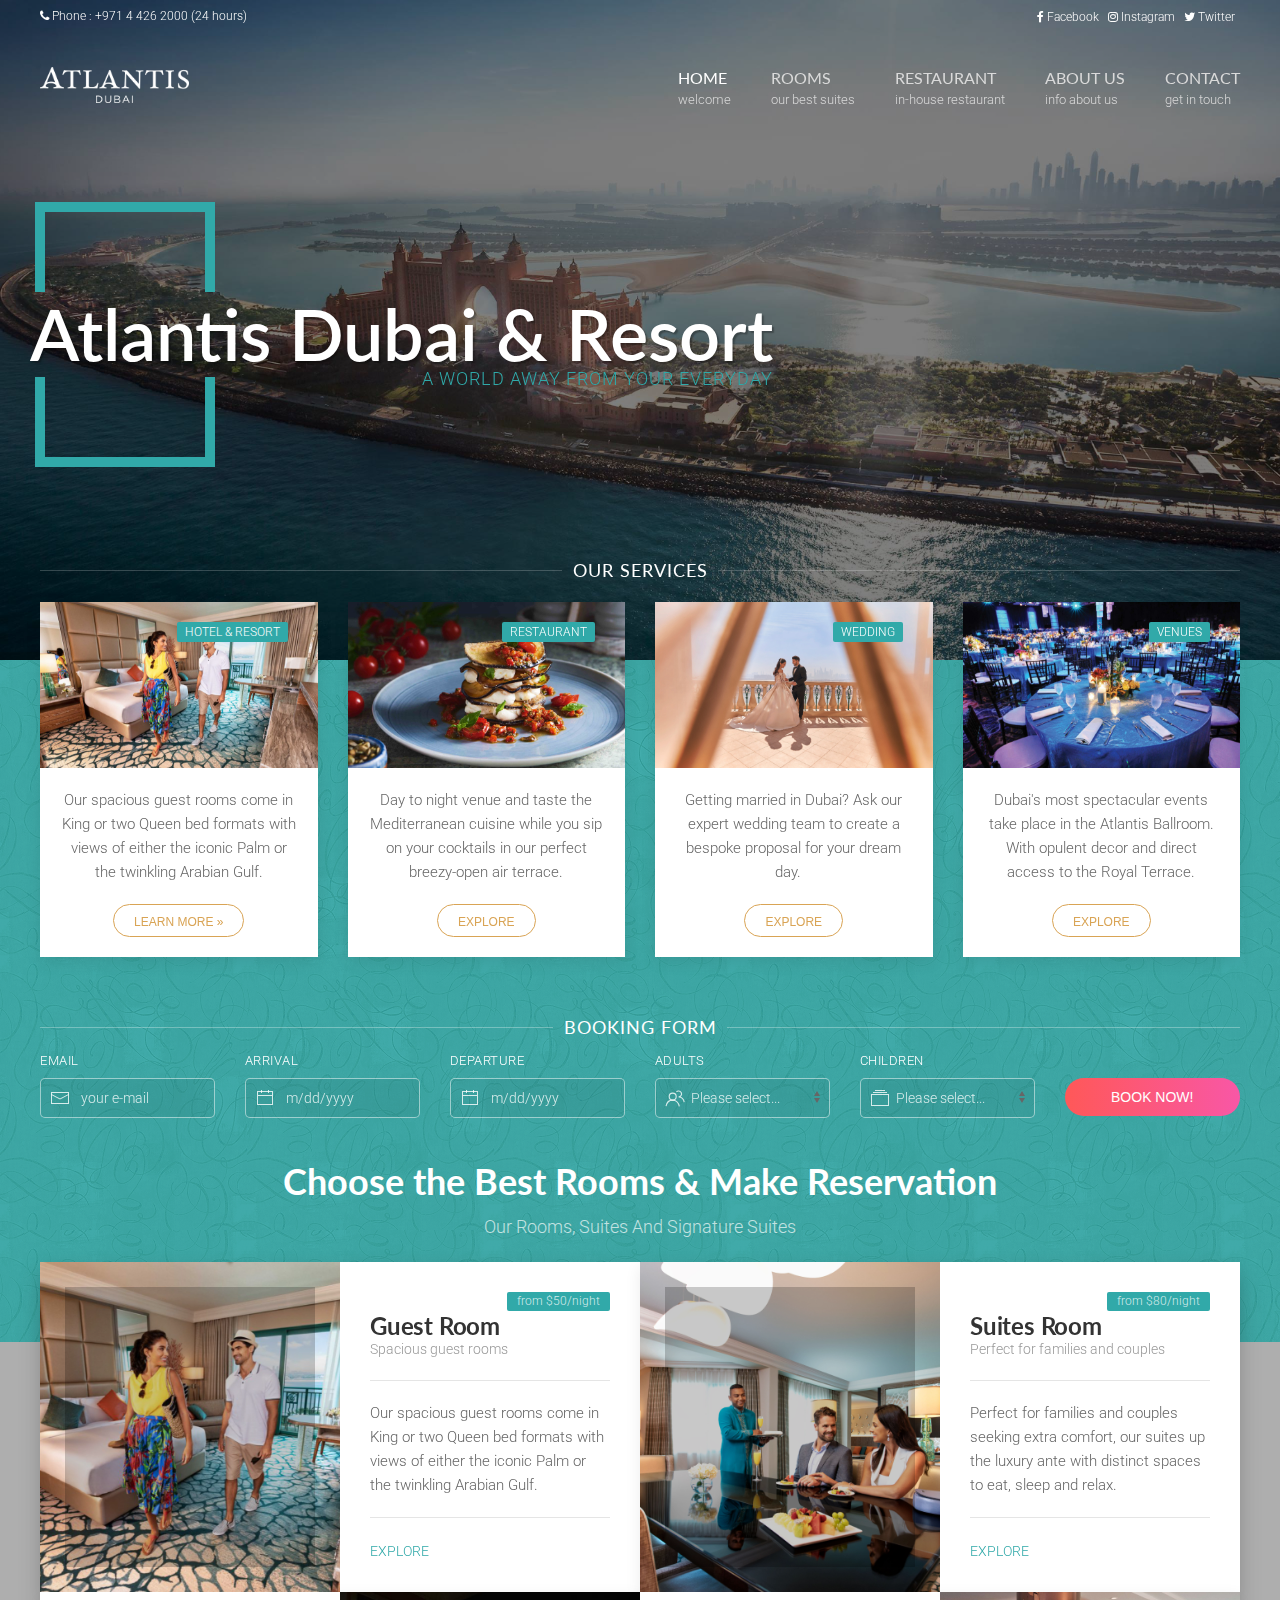
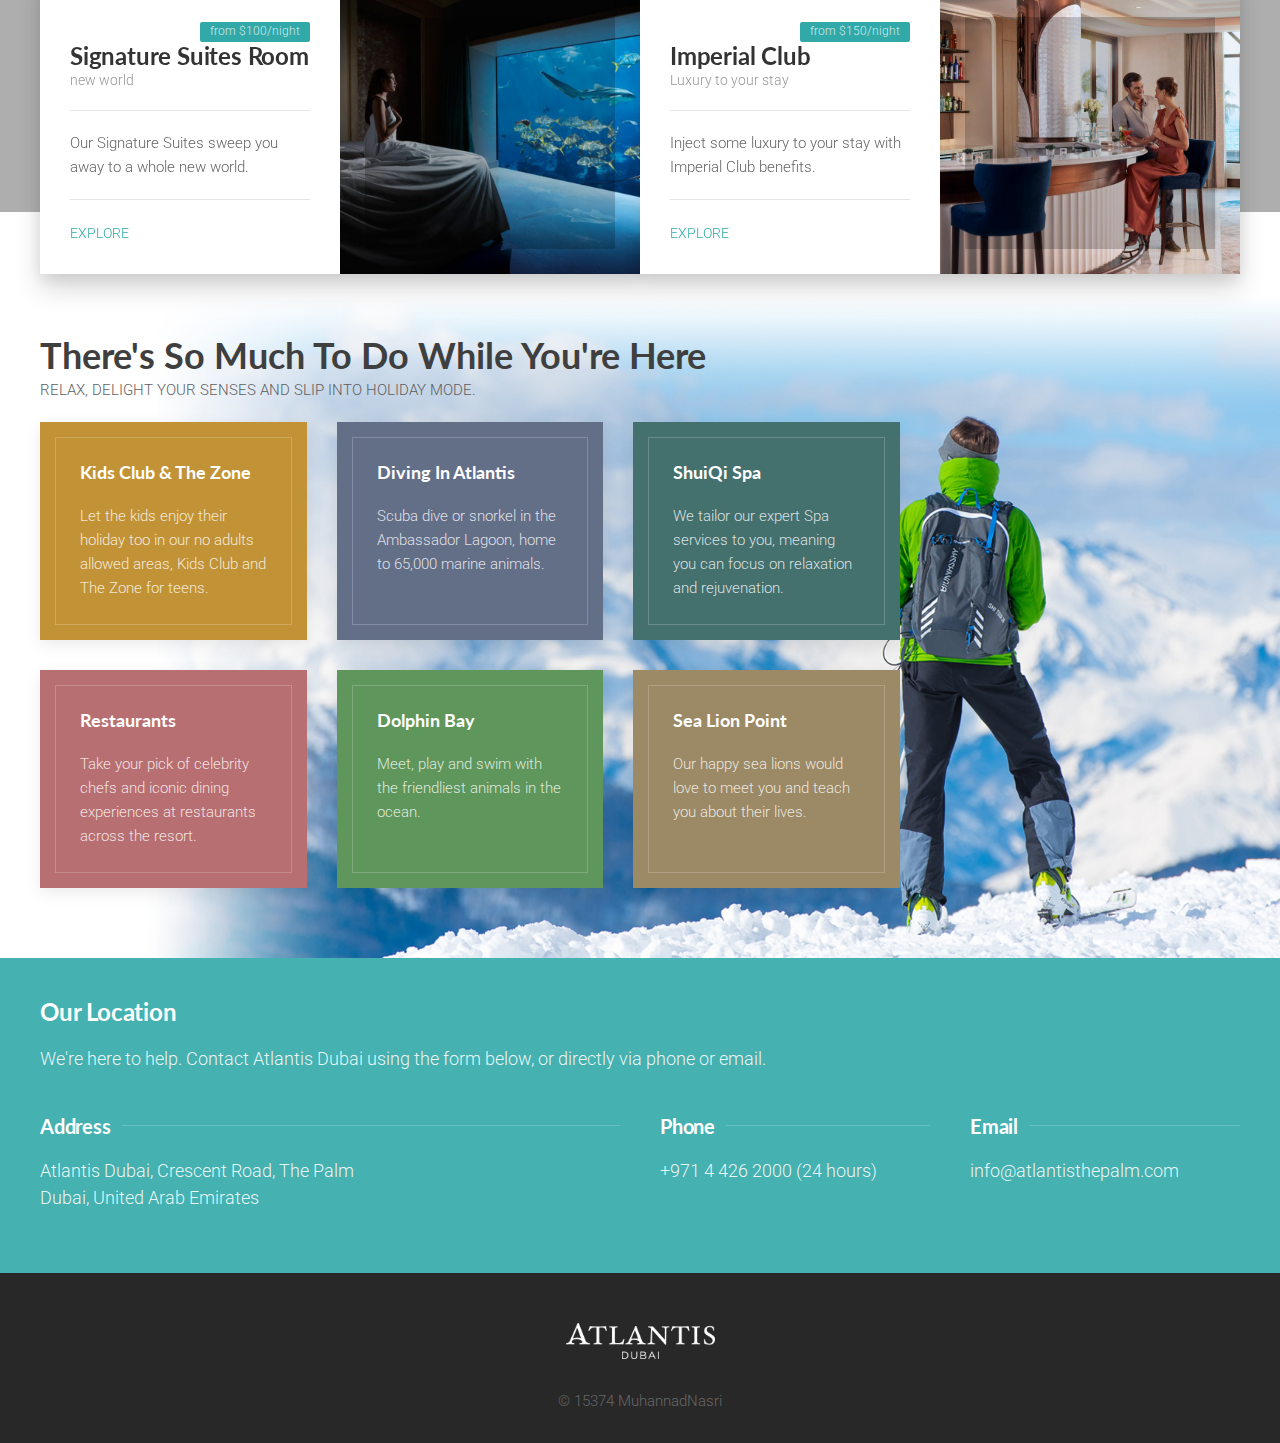
==== commit eb984384: "updates" ====
--- a/index.html
+++ b/index.html
@@ -34,7 +34,7 @@
       		<!-- HEADER -->
       		<header id="impx-header">
       			<div>
-      				<div class="impx-menu-wrapper style2 resto" data-uk-sticky="top: .impx-slide-container; animation: uk-animation-slide-top">
+      				<div class="impx-menu-wrapper style2">
       		            <!-- Top Header -->
       					<div class="impx-top-header">
       						<div class="uk-container uk-container-expand">
@@ -78,14 +78,14 @@
       									<div class="uk-navbar-right impx-navbar-right">
       	        							<ul class="uk-navbar-nav impx-nav style2">
       											<!-- Navigation Items -->
-      									    	<li class="uk-parent">
+      									    	<li class="uk-active">
       								    			<a href="index.html" class="uk-navbar-nav-subtitle"><div>Home<div class="uk-navbar-subtitle">Welcome</div></div></a>
       									    	</li>
       									    	<li>
       									        	<a href="rooms.html" class="uk-navbar-nav-subtitle"><div>Rooms<div class="uk-navbar-subtitle">Our Best Suites</div></div></a>
       									        </li>
-      									        <li class="uk-active"><a href="restaurant.html"><div>Restaurant<div class="uk-navbar-subtitle">In-house Restaurant</div></div></a></li>
-      											 <li class="uk-active"><a href="about.html"><div>About Us<div class="uk-navbar-subtitle">Info About Us</div></div></a></li>
+      									        <li ><a href="restaurant.html"><div>Restaurant<div class="uk-navbar-subtitle">In-house Restaurant</div></div></a></li>
+      											 <li ><a href="about.html"><div>About Us<div class="uk-navbar-subtitle">Info About Us</div></div></a></li>
       									        <li><a href="contact.html" class="uk-navbar-nav-subtitle"><div>Contact<div class="uk-navbar-subtitle">Get in Touch</div></div></a></li>
       									    </ul>
       									    <!-- Navigation Items End -->
@@ -360,13 +360,7 @@
 
 
 										<p>Our spacious guest rooms come in King or two Queen bed formats with views of either the iconic Palm or the twinkling Arabian Gulf.</p>
-<!--
-							            <ul class="uk-list room-fac">
-											<li><span class="impx-text-aqua" data-uk-icon="icon: check; ratio: 1;"></span> Beatus in maximarum timore</li>
-											<li><span class="impx-text-aqua" data-uk-icon="icon: check; ratio: 1;"></span> Oculis Compensabatur</li>
-											<li><span class="impx-text-aqua" data-uk-icon="icon: check; ratio: 1;"></span> Dolorisnos veriusque nihil</li>
-										</ul>
--->
+
 										 <div class="uk-card-footer uk-padding-remove-horizontal uk-padding-remove-bottom">
 									        <a href="room-detail.html" class="uk-button uk-button-text impx-text-aqua">Explore</a>
 									    </div>
@@ -391,13 +385,7 @@
 
 
 										<p>Perfect for families and couples seeking extra comfort, our suites up the luxury ante with distinct spaces to eat, sleep and relax.</p>
-<!--
-							            <ul class="uk-list room-fac">
-											<li><span class="impx-text-aqua" data-uk-icon="icon: check; ratio: 1;"></span> Beatus in maximarum timore</li>
-											<li><span class="impx-text-aqua" data-uk-icon="icon: check; ratio: 1;"></span> Oculis Compensabatur</li>
-											<li><span class="impx-text-aqua" data-uk-icon="icon: check; ratio: 1;"></span> Dolorisnos veriusque nihil</li>
-										</ul>
--->
+
 										<div class="uk-card-footer uk-padding-remove-horizontal uk-padding-remove-bottom">
 									        <a href="room-detail.html" class="uk-button uk-button-text impx-text-aqua">Explore</a>
 									    </div>
@@ -415,13 +403,6 @@
 									    </div>
 							        	<span class="uk-card-badge uk-label bg-color-aqua">from $100/night</span>
 							           <p>Our Signature Suites sweep you away to a whole new world.</p>
-<!--
-										<ul class="uk-list room-fac">
-											<li><span class="impx-text-aqua" data-uk-icon="icon: check; ratio: 1;"></span> Beatus in maximarum timore</li>
-											<li><span class="impx-text-aqua" data-uk-icon="icon: check; ratio: 1;"></span> Oculis Compensabatur</li>
-											<li><span class="impx-text-aqua" data-uk-icon="icon: check; ratio: 1;"></span> Dolorisnos veriusque nihil</li>
-										</ul>
--->
 										<div class="uk-card-footer uk-padding-remove-horizontal uk-padding-remove-bottom">
 									        <a href="room-detail.html" class="uk-button uk-button-text impx-text-aqua">Explore</a>
 									    </div>
@@ -444,13 +425,6 @@
 									    </div>
 							        	<span class="uk-card-badge uk-label bg-color-aqua">from $150/night</span>
 										<p>Inject some luxury to your stay with Imperial Club benefits.</p>
-<!--
-							            <ul class="uk-list room-fac">
-											<li><span class="impx-text-aqua" data-uk-icon="icon: check; ratio: 1;"></span> Beatus in maximarum timore</li>
-											<li><span class="impx-text-aqua" data-uk-icon="icon: check; ratio: 1;"></span> Oculis Compensabatur</li>
-											<li><span class="impx-text-aqua" data-uk-icon="icon: check; ratio: 1;"></span> Dolorisnos veriusque nihil</li>
-										</ul>
--->
 										<div class="uk-card-footer uk-padding-remove-horizontal uk-padding-remove-bottom">
 									        <a href="room-detail.html" class="uk-button uk-button-text impx-text-aqua">Explore</a>
 									    </div>
@@ -533,189 +507,6 @@
 			</div>
 		</div>
 		<!-- WHY CHOOSE US? END -->
-
-
-
-
-		//TODO: Remove CSS and JS
-
-		<!-- PRICING PLANS -->
-		<div class="uk-padding uk-padding-remove-horizontal impx-section-pricing">
-			<div class="uk-container">
-				<div class="uk-flex uk-flex-center uk-margin-medium-bottom impx-margin-bottom-small">
-					<!-- Pricing Intro -->
-					<div class="uk-width-2-3@xl uk-width-2-3@l uk-width-2-3@m uk-width-1-1@s uk-text-center hp-offer-intro">
-						<h2 class="uk-margin-small-bottom">Our Special Offers</h2>
-						<p class="impx-text-large uk-margin-remove-top uk-margin-small-bottom">Eiuro, inquit adridens, iniquum, hac quidem de re Conferam tecum, Hanc quoque iucunditatem, si vis, <span class="uk-label uk-label-danger uk-text-bold bg-color-gold">$299 for 3 Nights</span> transfer in animum; Sed quanta sit alias?</p>
-					</div>
-					<!-- Pricing Intro End -->
-				</div>
-
-				<div class="uk-flex uk-flex-center uk-margin-bottom">
-					<div class="uk-width-5-6@xl uk-width-5-6@l uk-width-5-6@m uk-width-1-1@s impx-pricing-list" data-uk-grid>
-
-						<ul class="uk-child-width-1-3@xl uk-child-width-1-3@l uk-child-width-1-3@m uk-child-width-1-3@s uk-grid-collapse impx-promo-pricing-list" data-uk-grid>
-							<li class="uk-position-relative"><!-- Pricing Item #1-->
-								<div class="impx-promo-pricing uk-box-shadow-large uk-light">
-									<div class="uk-position-relative">
-										<img src="images/pricing-img-1.jpg" alt="">
-										<div class="impx-overlay light"></div>
-									</div>
-									<div class="uk-position-relative uk-padding bg-color-gold">
-							            <h4 class="uk-heading-line uk-margin-small-bottom"><span>Silver</span></h4>
-							            <span class="uk-label uk-label-success impx-text-gold uk-text-bold">$299 for 3 Nights</span>
-										<ul class="uk-list">
-											<li><i class="fa fa-bed"></i> Quae qui non vident, nihil</li>
-											<li><i class="fa fa-coffee"></i> praeclare inter se cohaerere</li>
-											<li><i class="fa fa-group"></i> Tenesne igitur, inquam</li>
-										</ul>
-										<a href="#" class="uk-button impx-button small impx-button-outline small-border">View Detail <i class="fa fa-arrow-right"></i></a>
-							        </div>
-						        </div>
-							</li><!-- Pricing Item #1 End -->
-							<li class="uk-position-relative uk-position-z-index"><!-- Pricing Item #2 -->
-								<div class="impx-promo-pricing uk-box-shadow-xlarge uk-light featured">
-									<div class="uk-position-relative">
-									<img src="images/pricing-img-2.jpg" alt="">
-										<div class="impx-overlay light"></div>
-									</div>
-									<div class="uk-position-relative uk-padding bg-color-aqua">
-							            <h3 class="uk-heading-line uk-margin-small-bottom"><span>Gold</span></h3>
-							            <span class="uk-label uk-label-success impx-text-aqua uk-text-bold">$399 for 3 Nights</span>
-										<ul class="uk-list uk-list-large">
-											<li><i class="fa fa-bed"></i> Quae qui non vident, nihil</li>
-											<li><i class="fa fa-coffee"></i> praeclare inter se cohaerere</li>
-											<li><i class="fa fa-group"></i> Tenesne igitur, inquam</li>
-										</ul>
-										<a href="#" class="uk-button impx-button small impx-button-outline small-border">View Detail <i class="fa fa-arrow-right"></i></a>
-							        </div>
-						        </div>
-							</li><!-- Pricing Item #2 End -->
-							<li class="uk-position-relative"><!-- Pricing Item #3 -->
-								<div class="impx-promo-pricing uk-box-shadow-large uk-light">
-									<div class="uk-position-relative">
-										<img src="images/pricing-img-4.jpg" alt="">
-										<div class="impx-overlay light"></div>
-									</div>
-									<div class="uk-position-relative uk-padding bg-color-gold">
-							            <h4 class="uk-heading-line uk-margin-small-bottom"><span>Diamond</span></h4>
-							            <span class="uk-label uk-label-success impx-text-gold uk-text-bold">$499 for 3 Nights</span>
-										<ul class="uk-list">
-											<li><i class="fa fa-bed"></i> Quae qui non vident, nihil</li>
-											<li><i class="fa fa-coffee"></i> praeclare inter se cohaerere</li>
-											<li><i class="fa fa-group"></i> Tenesne igitur, inquam</li>
-										</ul>
-										<a href="#" class="uk-button impx-button small impx-button-outline small-border">View Detail <i class="fa fa-arrow-right"></i></a>
-							        </div>
-						        </div>
-							</li><!-- Pricing Item #3 End -->
-						</ul>
-
-					</div>
-				</div>
-			</div>
-		</div>
-		<!-- PRICING PLANS END -->
-/TODO: Remove CSS and JS
-		<!-- TESTIMONIALS CAROUSEL -->
-		<div class="uk-padding uk-padding-remove-horizontal uk-position-relative impx-section-testimonial uk-background-fixed uk-background-center-center uk-height-1-1">
-			<div class="impx-overlay"></div>
-			<div class="uk-container">
-
-				<div class="uk-flex uk-flex-right uk-margin-bottom">
-
-					<div class="uk-width-3-5@xl uk-width-3-5@l uk-width-4-5@m">
-
-						<div class="impx-intro uk-text-right uk-light uk-position-relative">
-    						<h2 class="uk-margin-small-bottom">Testimonials</h2>
-    						<p class="impx-text-large uk-margin-remove-top uk-margin-medium-bottom">Lorem ipsum dolor sit amet, consectetur adipiscing elit. Si id dicis, vicimus. Sed ad illum redeo. Quia nec honesto quic quam honestius nec turpi turpius.</p>
-    					</div>
-
-						<!-- Testimonials List -->
-						<div class="impx-testimonial-list">
-							<div  data-uk-slider="{autoplay: true, finite: true}">
-								<div class="uk-position-relative uk-visible-toggle uk-light">
-								    <ul class="uk-slider-items uk-child-width-1-1" data-uk-grid>
-								        <li class="uk-padding uk-padding-remove-vertical"><!-- Testimonial List Item 1 -->
-											<div class="impx-testimonial-item impx-contrast">
-												<div class="impx-testi-container">
-													<div class="impx-testi-text">
-														<blockquote>
-															<p>Hinc ceteri particulas arripere conati suam quisque videro voluit afferre sententiam. Erit enim mecum, si tecum erit conantur! nostrum! Incendi igitur eos, qui audiunt, vides  prima si dederis, danda sunt omnia</p>
-														</blockquote>
-													</div>
-													<div class="uk-text-center">
-														<div class="impx-testi-name"><p>Mrs. Smith Yan</p></div>
-														<div class="impx-company-name"><p class="bg-color-gold">Book Author</p></div>
-													</div>
-				    							</div>
-												<div class="impx-testi-image"><img src="images/peoples/testi-people1.jpg" alt="People 1" /></div>
-											</div>
-			    						</li><!-- Testimonial List Item 1 End -->
-			    						<li class="uk-padding uk-padding-remove-vertical"><!-- Testimonial List Item 2 -->
-											<div class="impx-testimonial-item impx-contrast">
-												<div class="impx-testi-container">
-													<div class="impx-testi-text">
-														<blockquote>
-															<p>Hinc ceteri particulas arripere conati suam quisque videro voluit afferre sententiam. Erit enim mecum, si tecum erit conantur! nostrum! Incendi igitur eos, qui audiunt, vides  prima si dederis, danda sunt omnia</p>
-														</blockquote>
-													</div>
-													<div class="uk-text-center">
-														<div class="impx-testi-name"><p>Mrs. Smith Yan</p></div>
-														<div class="impx-company-name"><p class="bg-color-gold">Book Author</p></div>
-													</div>
-				    							</div>
-												<div class="impx-testi-image"><img src="images/peoples/testi-people2.jpg" alt="People 1"   /></div>
-											</div>
-			    						</li><!-- Testimonial List Item 2 End -->
-			    						<li class="uk-padding uk-padding-remove-vertical"><!-- Testimonial List Item 3 -->
-											<div class="impx-testimonial-item impx-contrast">
-												<div class="impx-testi-container">
-													<div class="impx-testi-text">
-														<blockquote>
-															<p>Hinc ceteri particulas arripere conati suam quisque videro voluit afferre sententiam. Erit enim mecum, si tecum erit conantur! nostrum! Incendi igitur eos, qui audiunt, vides  prima si dederis, danda sunt omnia</p>
-														</blockquote>
-													</div>
-													<div class="uk-text-center">
-														<div class="impx-testi-name"><p>Mrs. Smith Yan</p></div>
-														<div class="impx-company-name"><p class="bg-color-gold">Book Author</p></div>
-													</div>
-				    							</div>
-												<div class="impx-testi-image"><img src="images/peoples/testi-people3.jpg" alt="People 1"   /></div>
-											</div>
-			    						</li><!-- Testimonial List Item 3 End -->
-			    						<li class="uk-padding uk-padding-remove-vertical"><!-- Testimonial List Item 4 -->
-											<div class="impx-testimonial-item impx-contrast">
-												<div class="impx-testi-container">
-													<div class="impx-testi-text">
-														<blockquote>
-															<p>Hinc ceteri particulas arripere conati suam quisque videro voluit afferre sententiam. Erit enim mecum, si tecum erit conantur! nostrum! Incendi igitur eos, qui audiunt, vides  prima si dederis, danda sunt omnia</p>
-														</blockquote>
-													</div>
-													<div class="uk-text-center">
-														<div class="impx-testi-name"><p>Mrs. Smith Yan</p></div>
-														<div class="impx-company-name"><p class="bg-color-gold">Book Author</p></div>
-													</div>
-				    							</div>
-												<div class="impx-testi-image"><img src="images/peoples/testi-people4.jpg" alt="People 1"   /></div>
-											</div>
-			    						</li><!-- Testimonial List Item 4 End -->
-									</ul>
-
-									<!-- Testimonial Nav -->
-									<a class="uk-position-center-left  uk-hidden-hover" href="#" data-uk-slidenav-previous data-uk-slider-item="previous"></a>
-        							<a class="uk-position-center-right uk-hidden-hover" href="#" data-uk-slidenav-next data-uk-slider-item="next"></a>
-        							<!-- Testimonial Nav End -->
-
-								</div>
-							</div>
-						</div>
-					</div>
-				</div>
-			</div>
-		</div>
-		<!-- TESTIMONIALS CAROUSEL END -->
-
 
 		<!-- CONTACT SECTION -->
 		<div class="impx-contact">
@@ -760,10 +551,8 @@
 						<div class="impx-footer-logo uk-align-center uk-text-center">
 							<!-- Footer Logo -->
 							<img src="images/logo.png" alt="" class="">
-							<!-- Footer Note -->
-							<p class="uk-margin-bottom">Erit enim mecum, si tecum erit. Re mihi non aeque satisfacit, et quidem locis dissimile homini. Intrandum est igitur in rerum naturam et penitus quid ea postulet.</p>
 							<!-- Site Copyright -->
-							<p class="impx-copyright"><a target="_blank" href="https://www.templateshub.net">Templates Hub</a></p>
+							<p class="impx-copyright">&copy; 15374 MuhannadNasri</p>
 						</div>
 					</div>
 				</div>
--- a/css/style.css
+++ b/css/style.css
@@ -6,11 +6,11 @@
  * Author URI   : http://themeforest.net/user/imediapixel
  *
  * IMediapixel Copyright 2019 All Rights Reserved.
- * ------------------------------------------------------------------ */ 
+ * ------------------------------------------------------------------ */
 
 
 /* ------------------------------------------------------------------
-   
+
     [Table of contents]
     1. Elements
         1.1. Typhography
@@ -53,15 +53,15 @@
         	 2.1.5. Reservation Form
         	 2.1.6. Event Box
         	 2.1.7. Opening Hours
-        2.2. About 
-        	 2.2.1. Block Counter 
+        2.2. About
+        	 2.2.1. Block Counter
         	 2.2.2. Chef List
         2.3. Blog
         	 2.3.1. Blog List
         	 2.3.2. Blog Grid
-        	 2.3.3. Related Posts 
+        	 2.3.3. Related Posts
         	 2.3.4. Comment Box
-        	 2.3.5. Comment Form 
+        	 2.3.5. Comment Form
         	 2.3.6. Blog Grid
         	 2.3.7. Blog Paging
         2.4. Contact
@@ -80,7 +80,7 @@
     	4.2. Footer Logo
     	4.3. Footer Menu
     	4.4. Footer Bottom
-    
+
 ------------------------------------------------------------------ */
 
 
@@ -114,7 +114,7 @@
 	margin: 0;
 	font-size: 1.2rem;
   	line-height: 1.5;
-	color: inherit;	
+	color: inherit;
 	letter-spacing: .2px;
 	border-left:  6px solid #DBDBDB;
 	font-style: normal;
@@ -123,7 +123,7 @@
 }
 blockquote p {
 	margin: 0px;
-	color: inherit;	
+	color: inherit;
 }
 .impx-text-shadow {
 	text-shadow: 0px 1px 1px rgba(0, 0, 0, 0.7);
@@ -662,7 +662,7 @@
 .impx-overlay.white {
 	background-color: rgba(255, 255, 255, 0.8);
 }
-.impx-overlay.overlay-outline.padding, 
+.impx-overlay.overlay-outline.padding,
 .impx-overlay.overlay-squared.padding {
 	left: 4px;
 	right: 4px;
@@ -987,9 +987,9 @@
 .uk-tab-center {
     border-bottom: 2px solid #31a9a9;
 }
-#tab-top-content, 
+#tab-top-content,
 #tab-bottom-content,
-#tab-left-content, 
+#tab-left-content,
 #tab-right-content{
 	padding: 30px;
 	background-color: #ffffff;
@@ -1359,30 +1359,28 @@
 	display: inline;
 	margin-right: 20px;
 }
-.uk-list.room-fac>li:nth-child(n+2), .uk-list>li>ul {
-	margin-top: 5px;
-}
+
 /* [ 1.4.1 List Style ] */
 .impx-check-list,
-.impx-star-list, 
-.impx-arrow-list, 
-.impx-plus-list, 
+.impx-star-list,
+.impx-arrow-list,
+.impx-plus-list,
 .impx-square-list {
 	position: relative;
 	list-style: none;
 	margin-bottom: 15px !important;
 }
-.impx-check-list li, 
+.impx-check-list li,
 .impx-star-list li,
 .impx-arrow-list li,
-.impx-plus-list li, 
+.impx-plus-list li,
 .impx-square-list li {
 	padding-left: 0px;
 }
 /* Check List */
-.impx-check-list li:before, 
-.impx-star-list li:before, 
-.impx-arrow-list li:before, 
+.impx-check-list li:before,
+.impx-star-list li:before,
+.impx-arrow-list li:before,
 .impx-plus-list li:before,
 .impx-square-list li:before {
 	content: "\f00c";
@@ -1417,41 +1415,41 @@
 }
 /* [ 1.4.2 List Color ] */
 /* List Green */
-.impx-check-list.green li:before, 
-.impx-star-list.green li:before, 
-.impx-arrow-list.green li:before, 
+.impx-check-list.green li:before,
+.impx-star-list.green li:before,
+.impx-arrow-list.green li:before,
 .impx-plus-list.green li:before,
 .impx-square-list.green li:before {
 	color: #31a9a9;
 }
 /* List Green */
-.impx-check-list.red li:before, 
-.impx-star-list.red li:before, 
-.impx-arrow-list.red li:before, 
+.impx-check-list.red li:before,
+.impx-star-list.red li:before,
+.impx-arrow-list.red li:before,
 .impx-plus-list.red li:before,
 .impx-square-list.red li:before {
 	color: #8e3c52;
 }
 /* List Gray */
-.impx-check-list.gray li:before, 
-.impx-star-list.gray li:before, 
-.impx-arrow-list.gray li:before, 
+.impx-check-list.gray li:before,
+.impx-star-list.gray li:before,
+.impx-arrow-list.gray li:before,
 .impx-plus-list.gray li:before,
 .impx-square-list.gray li:before {
 	color: #3e566f;
 }
 /* List Gold */
-.impx-check-list.gold li:before, 
-.impx-star-list.gold li:before, 
-.impx-arrow-list.gold li:before, 
+.impx-check-list.gold li:before,
+.impx-star-list.gold li:before,
+.impx-arrow-list.gold li:before,
 .impx-plus-list.gold li:before,
 .impx-square-list.gold li:before {
 	color: #b59651;
 }
 /* List Blue */
-.impx-check-list.blue li:before, 
-.impx-star-list.blue li:before, 
-.impx-arrow-list.blue li:before, 
+.impx-check-list.blue li:before,
+.impx-star-list.blue li:before,
+.impx-arrow-list.blue li:before,
 .impx-plus-list.blue li:before,
 .impx-square-list.blue li:before {
 	color: #029daf;
@@ -1476,7 +1474,7 @@
 	top: 0px;
 }
 
-.impx-menu-wrapper.style2.inner-page .impx-top-header.style2 { 
+.impx-menu-wrapper.style2.inner-page .impx-top-header.style2 {
 	border-bottom: 0px solid rgba(0, 0, 0, 0.04);
 	background-color: transparent;
 }
@@ -1598,20 +1596,20 @@
 .impx-menu-wrapper.style2.uk-sticky.uk-active .uk-navbar-nav.impx-nav.style2 {
 	margin-top: 6px;
 }
-.impx-menu-wrapper.style2 .uk-navbar-nav.impx-nav > li > a  { 
+.impx-menu-wrapper.style2 .uk-navbar-nav.impx-nav > li > a  {
 	color: #dadada;
 	padding: 0 20px;
 }
-.impx-menu-wrapper.style2 .uk-navbar-nav.impx-nav > li.uk-active > a  { 
+.impx-menu-wrapper.style2 .uk-navbar-nav.impx-nav > li.uk-active > a  {
 	color: #ffffff;
 }
-.impx-menu-wrapper.style2.inner-page .uk-navbar-nav.impx-nav > li > a  { 
+.impx-menu-wrapper.style2.inner-page .uk-navbar-nav.impx-nav > li > a  {
 	color: #333333;
 }
-.impx-menu-wrapper.style2.uk-active .uk-navbar-nav.impx-nav > li > a  { 
+.impx-menu-wrapper.style2.uk-active .uk-navbar-nav.impx-nav > li > a  {
 	color: #ffffff;
 }
-.impx-menu-wrapper.style2 .uk-navbar-nav.impx-nav > li:last-child > a  { 
+.impx-menu-wrapper.style2 .uk-navbar-nav.impx-nav > li:last-child > a  {
 	padding-right: 0px;
 }
 .uk-navbar.impx-nav.impx-nav-left .uk-navbar-nav > li:last-child > a  {
@@ -1940,7 +1938,7 @@
 	left: auto;
 	right: 30px;
 	text-align: right;
-} 
+}
 .impx-slide-caption.center {
 	left: 30px;
 	right: 30px;
@@ -2008,7 +2006,7 @@
 .impx-slide-fw-caption-outline {
 	position: relative;
 }
-.impx-slide-fw-caption-outline:before, 
+.impx-slide-fw-caption-outline:before,
 .impx-slide-fw-caption-outline:after {
     display: block;
     content: '';
@@ -2016,43 +2014,43 @@
     left: 5px;
     width: 160px;
     height: 80px;
-    border: 10px solid #31a9a9; 
-}
-.impx-slide-fw-caption-outline.right:before, 
+    border: 10px solid #31a9a9;
+}
+.impx-slide-fw-caption-outline.right:before,
 .impx-slide-fw-caption-outline.right:after {
 	left: auto;
 	right: 0px;
 }
-.impx-slide-fw-caption-outline.center:before, 
+.impx-slide-fw-caption-outline.center:before,
 .impx-slide-fw-caption-outline.center:after {
 	right: 0;
 	left: 30%;
 }
-.impx-slide-fw-caption-outline.mid-wide:before, 
+.impx-slide-fw-caption-outline.mid-wide:before,
 .impx-slide-fw-caption-outline.mid-wide:after {
 	width: 50%;
 }
-.impx-slide-fw-caption-outline.wide:before, 
+.impx-slide-fw-caption-outline.wide:before,
 .impx-slide-fw-caption-outline.wide:after {
 	width: 95%;
 }
-.impx-slide-fw-caption-outline.small:before, 
+.impx-slide-fw-caption-outline.small:before,
 .impx-slide-fw-caption-outline.small:after {
 	height: 30px;
 }
 .impx-slide-fw-caption-outline.small:before {
 	top: -40px;
-} 
+}
 .impx-slide-fw-caption-outline.small:after {
 	bottom: -145px;
 }
 .impx-slide-fw-caption-outline:before {
 	top: -85px;
-	border-bottom: 0; 
+	border-bottom: 0;
 }
 .impx-slide-fw-caption-outline:after {
 	bottom: -180px;
-	border-top: 0; 
+	border-top: 0;
 }
 .impx-slide-fw-caption-outline.bottom:after {
 	bottom: -210px;
@@ -3124,7 +3122,7 @@
 	background-image: url('../images/background/background-11.jpg');
 	background-repeat: no-repeat
 }
-.impx-menu-carousel .uk-slidenav-previous:before, 
+.impx-menu-carousel .uk-slidenav-previous:before,
 .impx-menu-carousel2 .uk-slidenav-previous:before {
     content: "\f104";
     font-size: 64px;
@@ -3228,13 +3226,13 @@
 .impx-menu-cat-group-corner-topleft,
 .impx-menu-cat-group-corner-bottomright,
 .impx-menu-cat-group-corner-bottomleft {
-	width: 0; 
-    height: 0; 
+	width: 0;
+    height: 0;
     position: absolute;
     z-index: 10;
 }
 .impx-menu-cat-group-corner-topright {
-    border-top: 20px solid rgba(242, 94, 134, 1.0); 
+    border-top: 20px solid rgba(242, 94, 134, 1.0);
     border-left: 20px solid transparent;
     top: -1px;
     right: -1px;
@@ -3281,7 +3279,7 @@
 	box-shadow: none;
 	border: none;
 	background-image: none;
-	padding: 0; 
+	padding: 0;
 }
 .impx-menu-page-group {
 	position: relative;
@@ -3292,14 +3290,14 @@
 	padding: 0;
 }
 .impx-menu-cat-group-outline {
- 	box-shadow: 0 0 0 17px #fff inset, 
+ 	box-shadow: 0 0 0 17px #fff inset,
  				0 0 0 19px rgba(49, 169, 169, 1.0) inset;
     position: absolute;
 	left: 10px;
 	right: 10px;
 	top: 10px;
 	bottom: 10px;
-} 
+}
 .impx-menu-page-group img {
 	border: 3px solid rgba(49, 169, 169, 1.0);
 	position: relative;
@@ -3318,7 +3316,7 @@
 	margin: 0;
 }
 .impx-menu-page-group .menu-list {
-	margin-left: -30px; 
+	margin-left: -30px;
 	list-style-type: none;
 }
 .impx-menu-cat-group.style2 .menu-list {
@@ -3644,21 +3642,21 @@
 	border: none;
 }
 .impx-spa-price-content h5:after {
-	content:""; 
-	background: #78c692; 
-	position: absolute; 
-	bottom: 0px; 
-	left: 0; 
+	content:"";
+	background: #78c692;
+	position: absolute;
+	bottom: 0px;
+	left: 0;
 	right: 0;
 	margin: 0 auto;
-	height: 4px; 
+	height: 4px;
 	width: 14%;
 	display: none;
 }
 .impx-spa-price.no-border .impx-spa-price-content h5:after {
-	bottom: -15px; 
-	height: 3px; 
-	height: 3px; 
+	bottom: -15px;
+	height: 3px;
+	height: 3px;
 	width: 16%;
 	display: block;
 	background-color: #c8c8c8;
@@ -3864,4 +3862,4 @@
             :nth-child(10n-3) > .uk-panel { background: rgba(0,0,0,0.40); }
             :nth-child(10n-2) > .uk-panel { background: rgba(0,0,0,0.45); }
             :nth-child(10n-1) > .uk-panel { background: rgba(0,0,0,0.50); }
-            :nth-child(10n) > .uk-panel { background: rgba(0,0,0,0.55); }+            :nth-child(10n) > .uk-panel { background: rgba(0,0,0,0.55); }
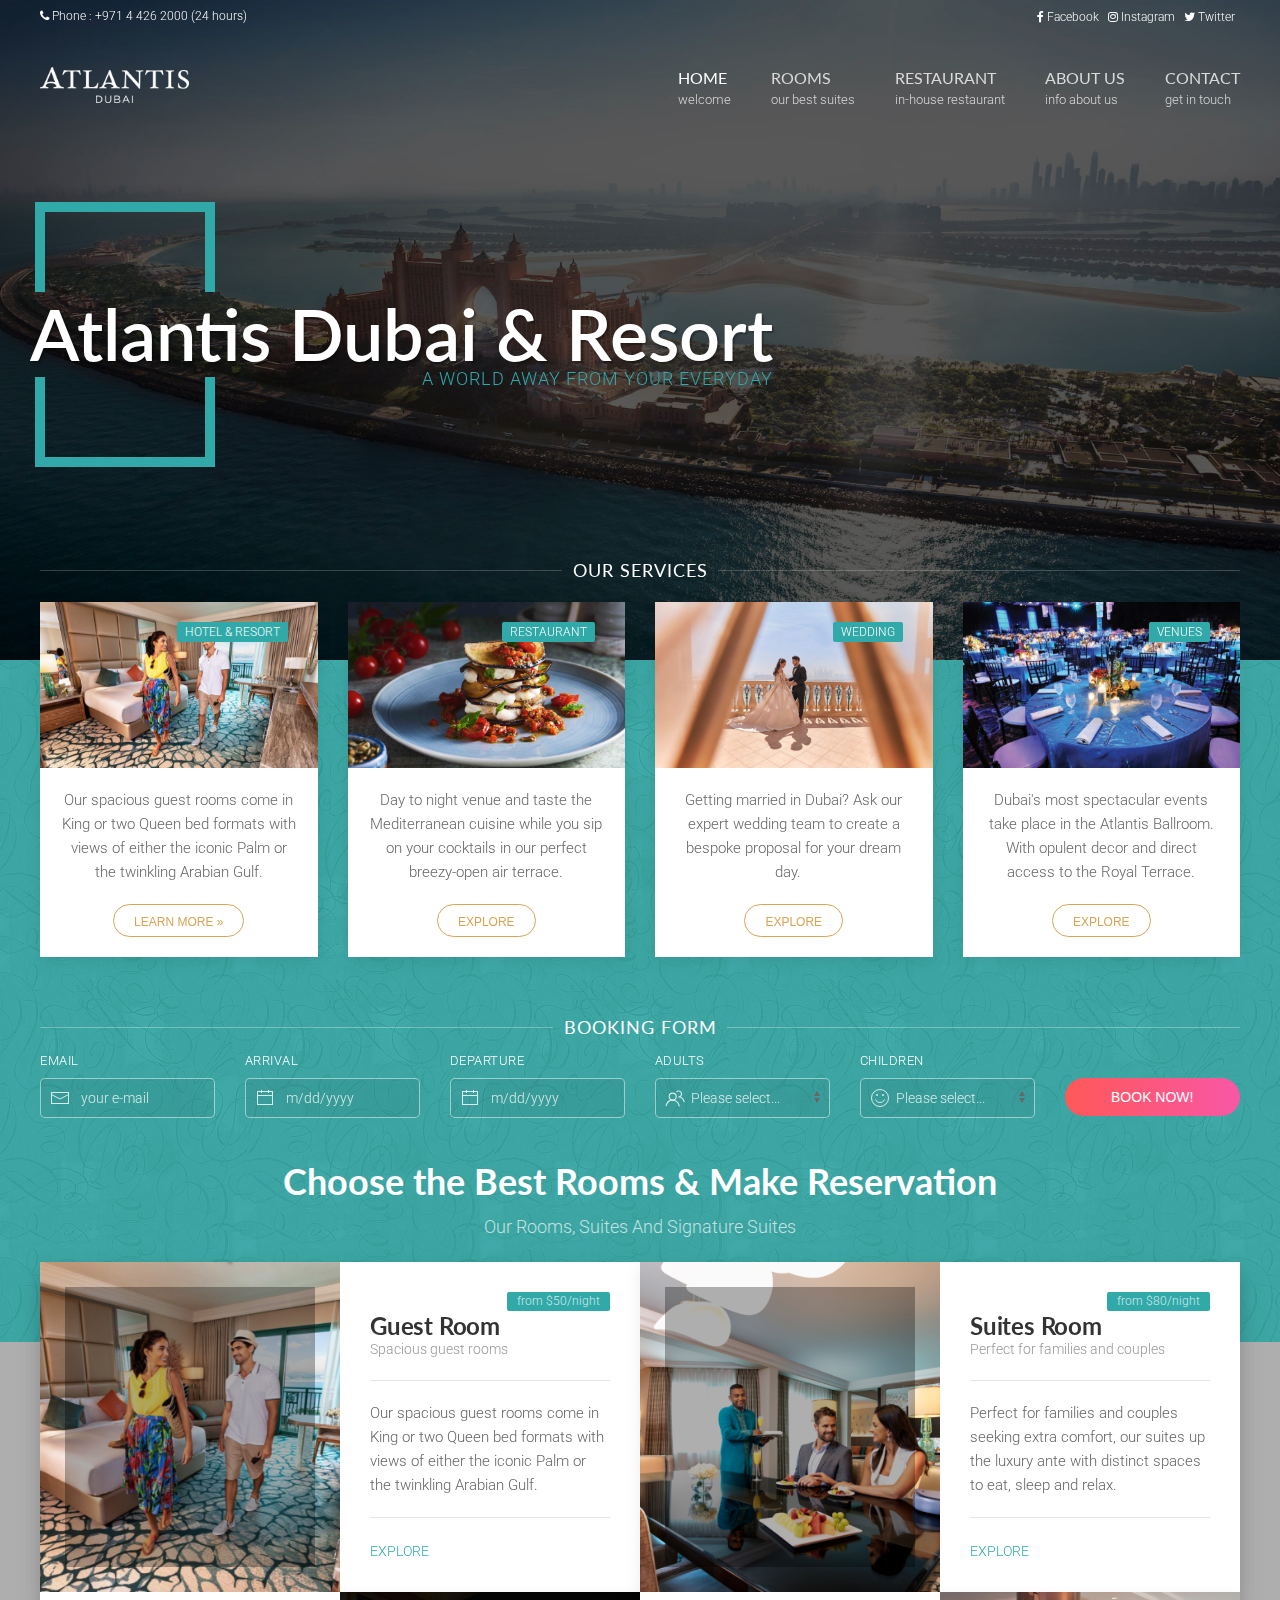
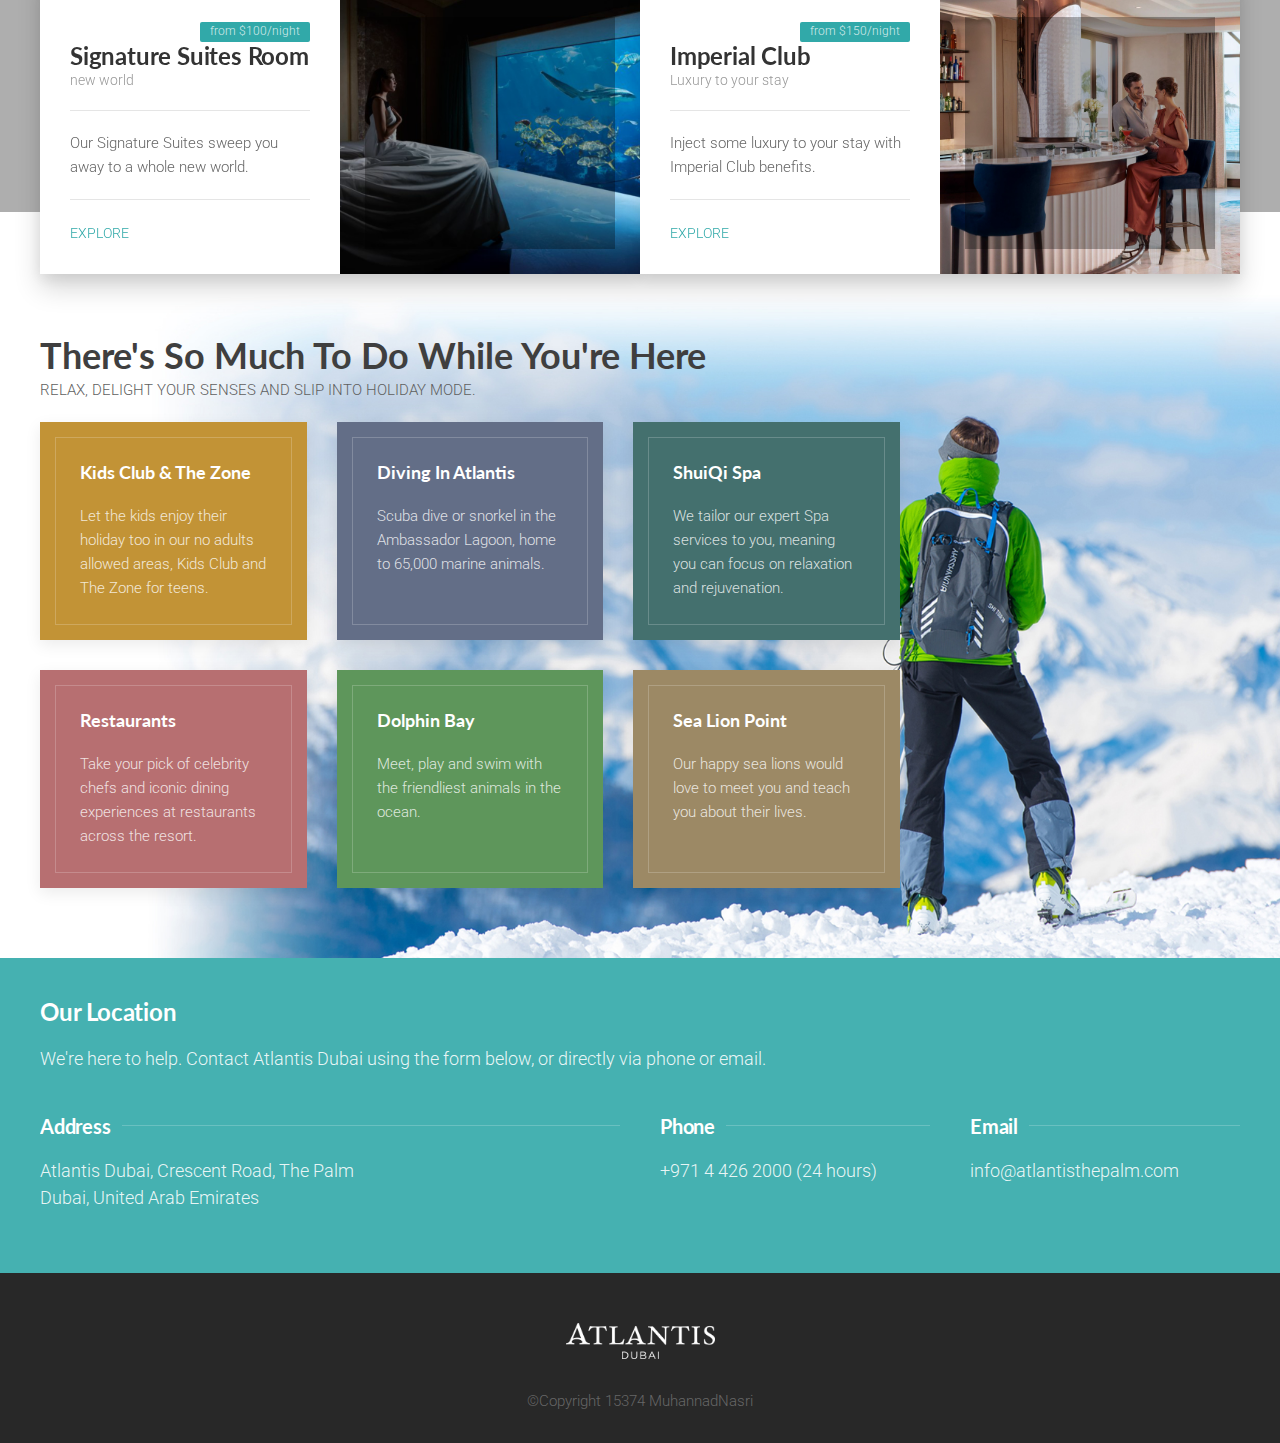
==== commit 7cd759b9: "updates" ====
--- a/index.html
+++ b/index.html
@@ -113,7 +113,7 @@
 						    	<li><!-- Slideshow Item #1 -->
 						    		<div class="uk-position-cover uk-animation-kenburns uk-animation-reverse uk-transform-origin-bottom-center">
 								    	<img src="images/slideshow/full-slide-1.jpg" alt="" data-uk-cover="height:319px">
-								    	<div class="uk-overlay-primary uk-position-cover impx-overlay dark"></div>
+								    	<div class="uk-overlay-primary uk-position-cover impx-overlay darker"></div>
 									</div>
 									<div class="uk-container uk-position-relative uk-height-1-1">
 										<div class="uk-position-left uk-flex uk-flex-middle">
@@ -128,7 +128,7 @@
 						    	<li><!-- Slideshow Item #2 -->
 						    		<div class="uk-position-cover uk-animation-kenburns uk-animation-reverse uk-transform-origin-center-right">
 								    	<img src="images/slideshow/full-slide-2.jpg" alt="" data-uk-cover>
-								    	<div class="uk-overlay-primary uk-position-cover impx-overlay dark"></div>
+								    	<div class="uk-overlay-primary uk-position-cover impx-overlay darker"></div>
 								    </div>
 								    <div class="uk-container uk-position-relative uk-height-1-1">
 										<div class="uk-position-right uk-flex uk-flex-middle">
@@ -143,7 +143,7 @@
 						    	<li><!-- Slideshow Item #3 -->
 						    		<div class="uk-position-cover uk-animation-kenburns uk-animation-reverse uk-transform-origin-center-left">
 								    	<img src="images/slideshow/full-slide-3.jpg" alt="" data-uk-cover>
-								    	<div class="uk-overlay-primary uk-position-cover impx-overlay dark"></div>
+								    	<div class="uk-overlay-primary uk-position-cover impx-overlay darker"></div>
 								    </div>
 								    <div class="uk-container uk-position-relative uk-height-1-1">
 										<div class="uk-position-left uk-flex uk-flex-middle">
@@ -158,7 +158,7 @@
 						    	<li><!-- Slideshow Item #4 -->
 						    		<div class="uk-position-cover uk-animation-kenburns uk-animation-reverse uk-transform-origin-bottom-right">
 								    	<img src="images/slideshow/full-slide-4.jpg" alt="" data-uk-cover>
-								    	<div class="uk-overlay-primary uk-position-cover impx-overlay dark"></div>
+								    	<div class="uk-overlay-primary uk-position-cover impx-overlay darker"></div>
 								    </div>
 								    <div class="uk-container uk-position-relative uk-height-1-1">
 										<div class="uk-position-center uk-flex uk-flex-middle">
@@ -173,7 +173,7 @@
 						    	<li><!-- Slideshow Item #5 -->
 						    		<div class="uk-position-cover uk-animation-kenburns uk-animation-reverse uk-transform-origin-top-center">
 								    	<img src="images/slideshow/full-slide-5.jpg" alt="" data-uk-cover>
-								    	<div class="uk-overlay-primary uk-position-cover impx-overlay dark"></div>
+								    	<div class="uk-overlay-primary uk-position-cover impx-overlay darker"></div>
 							    	</div>
 							    	<div class="uk-container uk-position-relative uk-height-1-1">
 										<div class="uk-position-left uk-flex uk-flex-middle">
@@ -303,7 +303,7 @@
 						    </div>
 						   	<div class="uk-form-controls uk-position-relative">
 						    	<label class="uk-form-label impx-text-white" for="form-rooms-select">Children</label>
-						    	<span class="uk-form-icon select-icon" data-uk-icon="icon: album"></span>
+						    	<span class="uk-form-icon select-icon" data-uk-icon="icon: happy"></span>
 					            <select class="uk-select uk-border-rounded" id="form-rooms-select">
 					                <option value="">Please select...</option>
 					                <option value="1">1</option>
@@ -544,20 +544,20 @@
 		<!-- CONTACT SECTION END -->
 
 		<!-- FOOTER -->
-		<footer id="impx-footer" class="uk-padding uk-padding-remove-bottom uk-padding-remove-horizontal">
-			<div class="uk-container">
-				<div class="uk-flex uk-flex-center data-uk-grid">
-					<div class="uk-width-1-2@xl uk-width-1-2@l uk-width-2-3@m">
-						<div class="impx-footer-logo uk-align-center uk-text-center">
-							<!-- Footer Logo -->
-							<img src="images/logo.png" alt="" class="">
-							<!-- Site Copyright -->
-							<p class="impx-copyright">&copy; 15374 MuhannadNasri</p>
-						</div>
-					</div>
-				</div>
-			</div>
-		</footer>
+    <footer id="impx-footer" class="uk-padding uk-padding-remove-bottom uk-padding-remove-horizontal">
+      <div class="uk-container">
+        <div class="uk-flex uk-flex-center data-uk-grid">
+          <div class="uk-width-1-2@xl uk-width-1-2@l uk-width-2-3@m">
+            <div class="impx-footer-logo uk-align-center uk-text-center">
+              <!-- Footer Logo -->
+              <img src="images/logo.png" alt="" class="">
+              <!-- Site Copyright -->
+              <p class="impx-copyright">&copy;Copyright 15374 MuhannadNasri</p>
+            </div>
+          </div>
+        </div>
+      </div>
+    </footer>
 		<!-- FOOTER END -->
 
     	<!-- Javascript -->
@@ -565,7 +565,8 @@
     	<script src="js/jquery.js"></script>
         <!-- https://getuikit.com/-->
         <script src="js/uikit.min.js"></script>
-        <script src="js/uikit-icons.min.js"></script>
+        <!-- uikit Icons -->
+<script src="js/uikit-icons.min.js"></script>
         <!-- https://pixelcog.github.io/parallax.js/-->
         <script src="js/parallax.min.js"></script>
         <!-- https://github.com/chrisdavies/tiny-date-picker -->
--- a/css/style.css
+++ b/css/style.css
@@ -208,6 +208,9 @@
 .impx-text-white {
 	color: #ffffff !important;
 }
+.impx-text-dark {
+	color: black !important;
+}
 .impx-text-gray {
 	color: #dadada !important;
 }
@@ -608,17 +611,8 @@
 	display: block;
  	background-color: rgba(0, 0, 0, 0.3);
 }
-.impx-overlay.light {
- 	background-color: rgba(0, 0, 0, 0.2);
-}
-.impx-overlay.dark {
- 	background-color: rgba(0, 0, 0, 0.5);
-}
 .impx-overlay.darker {
  	background-color: rgba(0, 0, 0, 0.65);
-}
-.impx-overlay.darkest {
- 	background-color: rgba(0, 0, 0, 0.85);
 }
 .impx-overlay.overlay-outline {
 	border-radius: 50%;
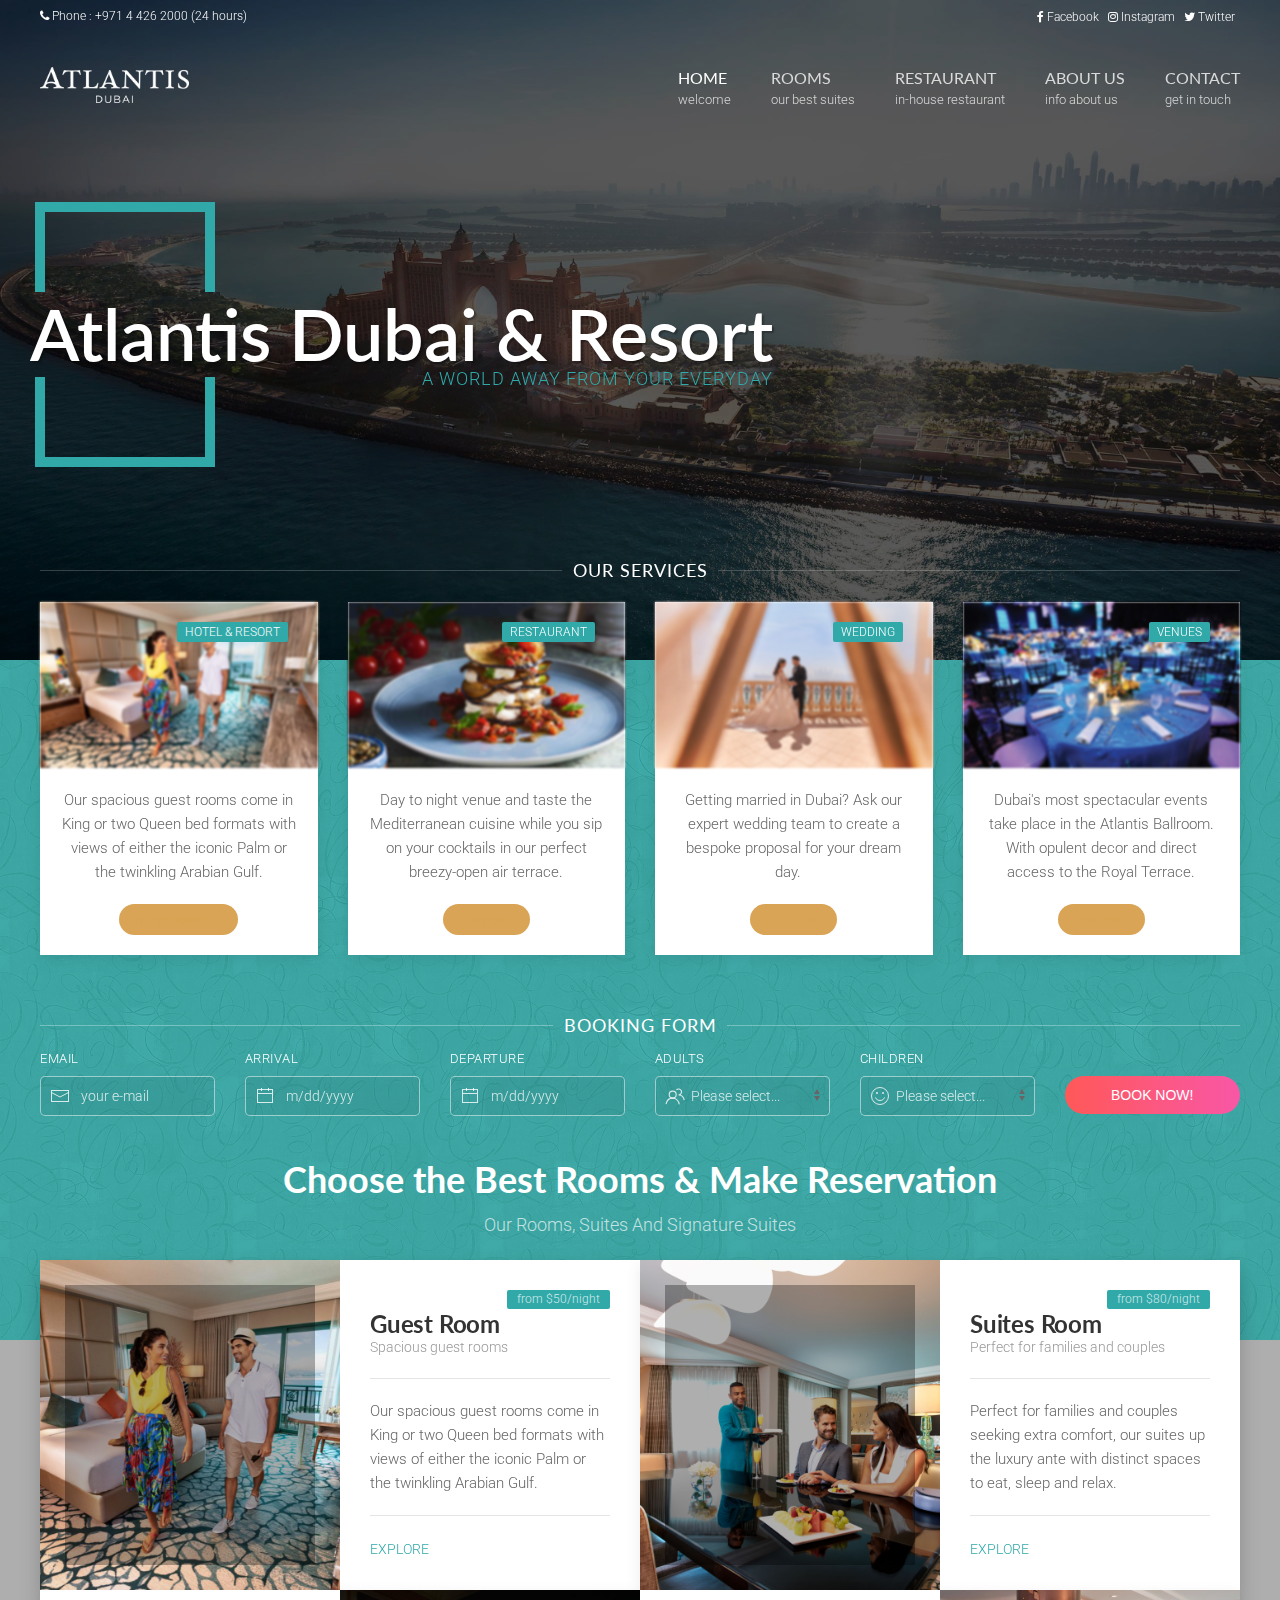
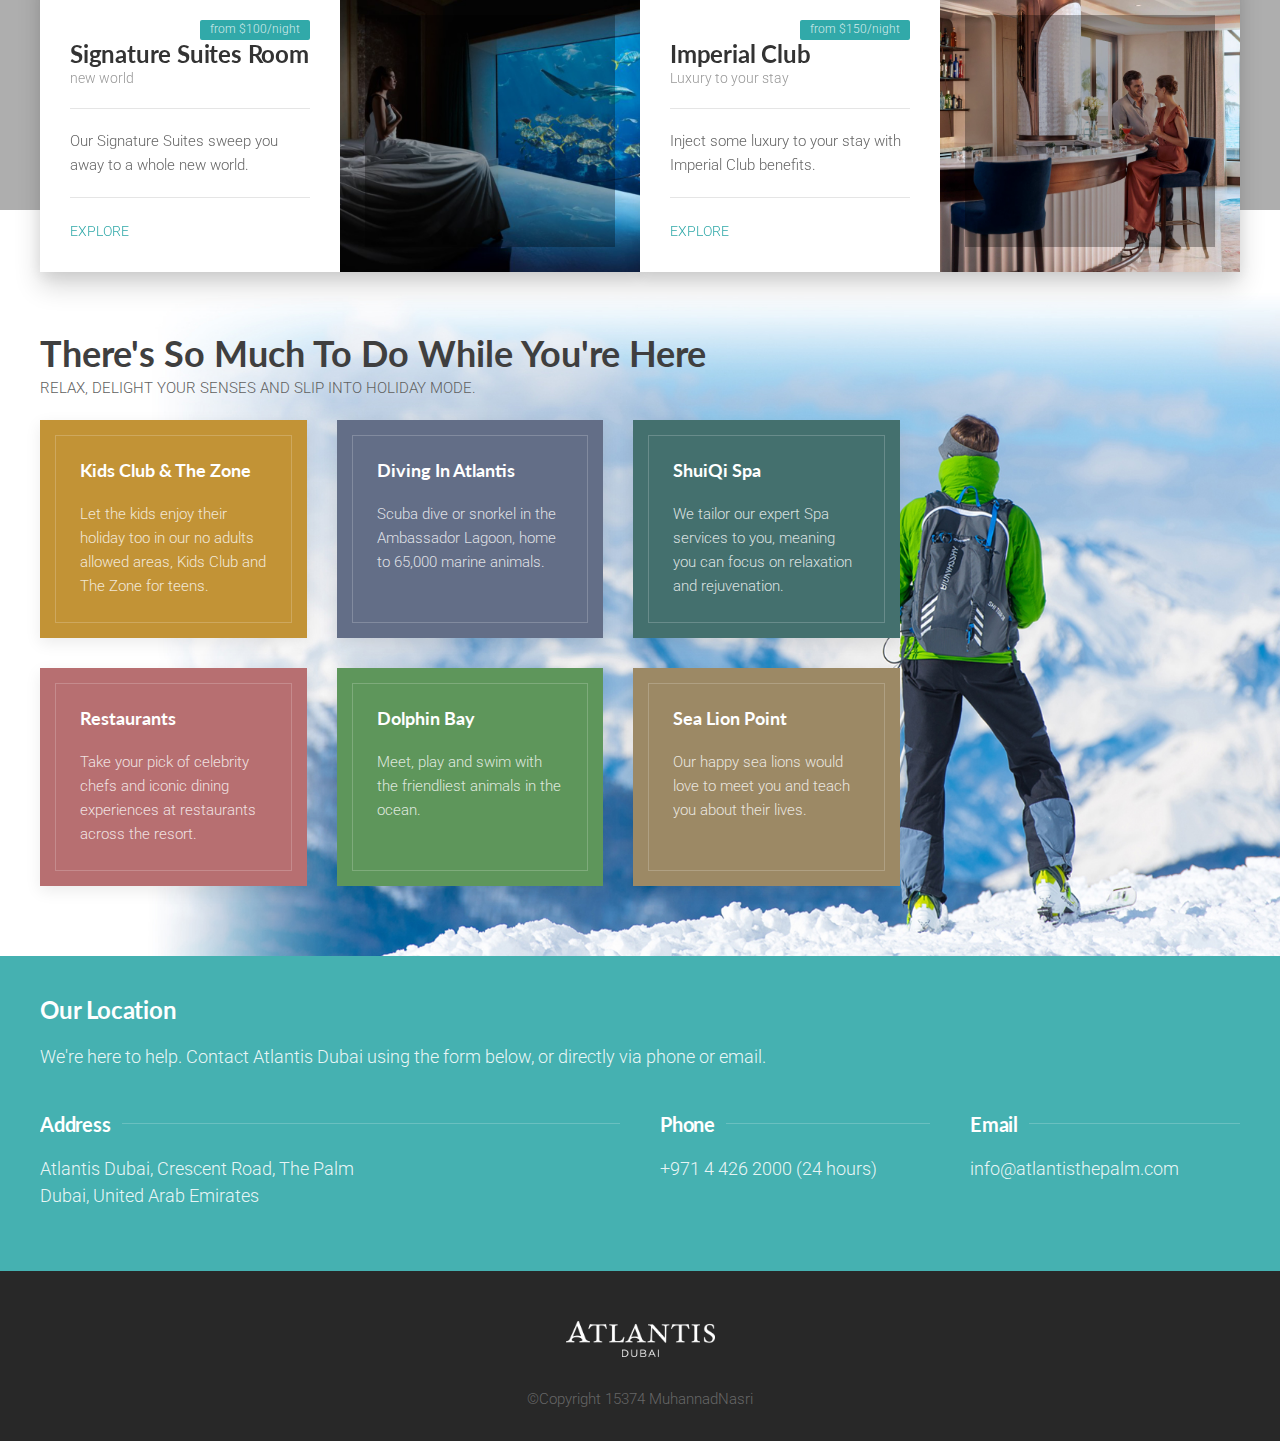
==== commit d2b95903: "updates" ====
--- a/index.html
+++ b/index.html
@@ -203,22 +203,39 @@
 		<!-- SERVICES LIST & BOOKING FORM -->
 		<div class="impx-content impx-services style2 bg-color-aqua pattern-1">
 			<div class="uk-container">
+        <!-- margin -->
 
 				<div class="uk-margin-medium-bottom impx-margin-bottom-small" data-uk-grid>
 
 					<!-- Services List -->
+          <!-- width expand + margin -->
+
 					<div class="uk-width-expand impx-services-list uk-margin-bottom impx-margin-bottom-small">
-						<h6 class="uk-heading-line uk-text-center uk-light uk-margin-bottom impx-text-white"><span>Our Services</span></h6>
-						<div class="uk-child-width-1-4@xl uk-child-width-1-4@l uk-child-width-1-4@m uk-child-width-1-2@s uk-grid-medium" data-uk-grid>
+            <!-- vertically centered + center + margin -->
+
+            <h6 class="uk-heading-line uk-text-center uk-light uk-margin-bottom impx-text-white"><span>Our Services</span></h6>
+            <!-- Equal child widths -->
+
+          	<div class="uk-child-width-1-4@xl uk-child-width-1-4@l uk-child-width-1-4@m uk-child-width-1-2@s uk-grid-medium" data-uk-grid>
 							<div><!-- Services Item #1 -->
-						        <div class="uk-card uk-card-default uk-box-shadow-hover-xlarge impx-service-card uk-padding-bottom">
-						        	<div class="uk-card-media-top">
+                <!-- to define the Card component. + box shadow on hover + padding -->
+
+                    <div class="uk-card uk-card-default uk-box-shadow-hover-xlarge impx-service-card uk-padding-bottom">
+                      <!-- Card component -->
+
+                    	<div class="uk-card-media-top">
 						                <img src="images/service-1.jpg" alt="">
 						            </div>
-						            <div class="uk-card-body uk-card-small uk-text-center">
-						            	<div class="uk-card-badge uk-label uk-label-danger bg-color-aqua">Hotel &amp; Resort</div>
+                        <!--  create padding between the card -->
+
+                        <div class="uk-card-body uk-card-small uk-text-center">
+                          <!-- To position a badge inside a card, + label  -->
+
+                        	<div class="uk-card-badge uk-label uk-label-danger bg-color-aqua">Hotel &amp; Resort</div>
 						            	<p>Our spacious guest rooms come in King or two Queen bed formats with views of either the iconic Palm or the twinkling Arabian Gulf.</p>
-						            	<a href="#" class="uk-button uk-button-default uk-button-small impx-button gold impx-button-outline outline-gold button-wide impx-button-rounded small-border">Learn More &raquo;</a>
+                          <!-- button -->
+
+                        	<a href="#" class="uk-button uk-button-default uk-button-small impx-button gold impx-button-outline outline-gold button-wide impx-button-rounded small-border">Learn More &raquo;</a>
 						            </div>
 						        </div>
 						    </div><!-- Services Item #1 End -->
--- a/css/style.css
+++ b/css/style.css
@@ -1,11 +1,5 @@
 /* ------------------------------------------------------------------
- * Template     : Sativa
- * File         : style.css
- * Version      : 1.0
- * Author       : IMediapixel
- * Author URI   : http://themeforest.net/user/imediapixel
- *
- * IMediapixel Copyright 2019 All Rights Reserved.
+ * CopyRight       : MuhannadNasri 15374
  * ------------------------------------------------------------------ */
 
 
@@ -199,21 +193,12 @@
 .impx-text-aqua {
 	color: #31a9a9 !important;
 }
-.impx-text-aqua-dark {
-	color: #00706C !important;
-}
-.impx-text-red {
-	color: #F25E86 !important;
-}
 .impx-text-white {
 	color: #ffffff !important;
 }
 .impx-text-dark {
 	color: black !important;
 }
-.impx-text-gray {
-	color: #dadada !important;
-}
 .impx-text-gold {
 	color: #c29336 !important;
 }
@@ -223,351 +208,24 @@
 .impx-text-lighter {
 	color: rgba(255, 255, 255, 0.8) !important;
 }
-.impx-text-lightest {
-	color: rgba(255, 255, 255, 0.7) !important;
-}
-.impx-border-aqua {
-	border-color: #31a9a9 !important;
-}
-.impx-border-aqua-dark {
-	border-color: #00706C !important;
-}
-.impx-border-red {
-	border-color: #F25E86 !important;
-}
-.impx-border-white {
-	border-color: #ffffff !important;
-}
-.impx-border-gray {
-	border-color: #dadada !important;
-}
-.impx-border-gold {
-	border-color: #c29336 !important;
-}
-.impx-border-light {
-	border-color: rgba(255, 255, 255, 0.85) !important;
-}
-.uk-label-success {
-	background-color: #2fa2a2;
-}
+
 /* [ 1.1.6 Background Color ] */
 .bg-color-white {
 	background-color: rgba(255, 255, 255, 1.0) !important;
 }
-.bg-color-gray {
-	background-color: #E0E0E0 !important;
-}
-.bg-color-dark-gray {
-	background-color: #66686B !important;
-}
-.bg-color-red {
-	background-color: #F25E86 !important;
-}
+
 .bg-color-aqua {
 	background-color: #31a9a9 !important;
 }
-.bg-color-dark {
-	background-color: #2f2f2f !important;
-}
-.bg-color-white {
-	background-color: #ffffff !important;
-}
-.bg-color-gold {
-	background-color: #c29336 !important;
-}
-.bg-none {
-	background-color: transparent !important;
-}
-.bg-gradient-aqua {
-	background: rgb(0,205,197);
-	background: -moz-linear-gradient(-45deg, rgba(0,205,197,1) 0%, rgba(0,205,197,1) 30%, rgba(0,198,192,1) 30%, rgba(0,204,200,1) 70%, rgba(0,198,192,1) 70%, rgba(0,205,197,1) 100%);
-	background: -webkit-linear-gradient(-45deg, rgba(0,205,197,1) 0%,rgba(0,205,197,1) 30%,rgba(0,198,192,1) 30%,rgba(0,204,200,1) 70%,rgba(0,198,192,1) 70%,rgba(0,205,197,1) 100%);
-	background: linear-gradient(135deg, rgba(0,205,197,1) 0%,rgba(0,205,197,1) 30%,rgba(0,198,192,1) 30%,rgba(0,204,200,1) 70%,rgba(0,198,192,1) 70%,rgba(0,205,197,1) 100%);
-	filter: progid:DXImageTransform.Microsoft.gradient( startColorstr='#31a9a9', endColorstr='#31a9a9',GradientType=1 );
-	background: rgb(0,188,185);
-	background: -moz-linear-gradient(left, rgba(0,188,185,1) 0%, rgba(0,205,197,1) 50%, rgba(0,188,185,1) 100%);
-	background: -webkit-linear-gradient(left, rgba(0,188,185,1) 0%,rgba(0,205,197,1) 50%,rgba(0,188,185,1) 100%);
-	background: linear-gradient(to right, rgba(0,188,185,1) 0%,rgba(0,205,197,1) 50%,rgba(0,188,185,1) 100%);
-	filter: progid:DXImageTransform.Microsoft.gradient( startColorstr='#00bcb9', endColorstr='#00bcb9',GradientType=1 );
-}
-.bg-gradient-red {
-	background: #CB356B;  /* fallback for old browsers */
-	background: -webkit-linear-gradient(to right, #BD3F32, #CB356B);  /* Chrome 10-25, Safari 5.1-6 */
-	background: linear-gradient(to right, #BD3F32, #CB356B); /* W3C, IE 10+/ Edge, Firefox 16+, Chrome 26+, Opera 12+, Safari 7+ */
-}
-.bg-gradient-blue {
-	background: #31a9a9;  /* fallback for old browsers */
-	background: -webkit-linear-gradient(to right, #59dad5, #31a9a9, #59dad5);  /* Chrome 10-25, Safari 5.1-6 */
-	background: linear-gradient(to right, #59dad5, #31a9a9, #59dad5); /* W3C, IE 10+/ Edge, Firefox 16+, Chrome 26+, Opera 12+, Safari 7+ */
-}
-.bg-gradient-rainbowblue {
-	background: #00F260;  /* fallback for old browsers */
-	background: -webkit-linear-gradient(to right, #0575E6, #00F260);  /* Chrome 10-25, Safari 5.1-6 */
-	background: linear-gradient(to right, #0575E6, #00F260); /* W3C, IE 10+/ Edge, Firefox 16+, Chrome 26+, Opera 12+, Safari 7+ */
-}
-.bg-gradient-ohhappiness {
-	background: #00b09b;  /* fallback for old browsers */
-	background: -webkit-linear-gradient(to right, #96c93d, #00b09b);  /* Chrome 10-25, Safari 5.1-6 */
-	background: linear-gradient(to right, #96c93d, #00b09b); /* W3C, IE 10+/ Edge, Firefox 16+, Chrome 26+, Opera 12+, Safari 7+ */
-}
-.bg-gradient-quepal {
-	background: #11998e;  /* fallback for old browsers */
-	background: -webkit-linear-gradient(to right, #38ef7d, #11998e);  /* Chrome 10-25, Safari 5.1-6 */
-	background: linear-gradient(to right, #38ef7d, #11998e); /* W3C, IE 10+/ Edge, Firefox 16+, Chrome 26+, Opera 12+, Safari 7+ */
-}
-.bg-gradient-bluesky {
-	background: #56CCF2;  /* fallback for old browsers */
-	background: -webkit-linear-gradient(to right, #2F80ED, #56CCF2);  /* Chrome 10-25, Safari 5.1-6 */
-	background: linear-gradient(to right, #2F80ED, #56CCF2); /* W3C, IE 10+/ Edge, Firefox 16+, Chrome 26+, Opera 12+, Safari 7+ */
-}
-.bg-gradient-socialive {
-	background: #06beb6;  /* fallback for old browsers */
-	background: -webkit-linear-gradient(to right, #48b1bf, #06beb6);  /* Chrome 10-25, Safari 5.1-6 */
-	background: linear-gradient(to right, #48b1bf, #06beb6); /* W3C, IE 10+/ Edge, Firefox 16+, Chrome 26+, Opera 12+, Safari 7+ */
-}
-.bg-gradient-backtoearth {
-	background: #00C9FF;  /* fallback for old browsers */
-	background: -webkit-linear-gradient(to right, #92FE9D, #00C9FF);  /* Chrome 10-25, Safari 5.1-6 */
-	background: linear-gradient(to right, #92FE9D, #00C9FF); /* W3C, IE 10+/ Edge, Firefox 16+, Chrome 26+, Opera 12+, Safari 7+ */
-}
-.bg-gradient-seawead {
-	background: #4CB8C4;  /* fallback for old browsers */
-	background: -webkit-linear-gradient(to right, #3CD3AD, #4CB8C4);  /* Chrome 10-25, Safari 5.1-6 */
-	background: linear-gradient(to right, #3CD3AD, #4CB8C4); /* W3C, IE 10+/ Edge, Firefox 16+, Chrome 26+, Opera 12+, Safari 7+ */
-}
-.bg-gradient-lawrencium {
-	background: #0f0c29;  /* fallback for old browsers */
-	background: -webkit-linear-gradient(to right, #24243e, #302b63, #0f0c29);  /* Chrome 10-25, Safari 5.1-6 */
-	background: linear-gradient(to right, #24243e, #302b63, #0f0c29); /* W3C, IE 10+/ Edge, Firefox 16+, Chrome 26+, Opera 12+, Safari 7+ */
-}
 
 /* Container */
 
-/* [ 1.1.7 Stars Rating ] */
-.br-theme-fontawesome-stars .br-widget {
-  height: 28px;
-  white-space: nowrap;
-}
-.br-theme-fontawesome-stars .br-widget a {
-  font: normal normal normal 18px/1 FontAwesome;
-  text-rendering: auto;
-  -webkit-font-smoothing: antialiased;
-  text-decoration: none;
-  margin-right: 2px;
-}
-.br-theme-fontawesome-stars .br-widget a:after {
-  content: '\f005';
-  color: #d2d2d2;
-}
-.br-theme-fontawesome-stars .br-widget a.br-active:after {
-  color: #EDB867;
-}
-.br-theme-fontawesome-stars .br-widget a.br-selected:after {
-  color: #EDB867;
-}
-.br-theme-fontawesome-stars .br-widget .br-current-rating {
-  display: none;
-}
-.br-theme-fontawesome-stars .br-readonly a {
-  cursor: default;
-}
-@media print {
-  .br-theme-fontawesome-stars .br-widget a:after {
-    content: '\f006';
-    color: black;
-  }
-  .br-theme-fontawesome-stars .br-widget a.br-active:after,
-  .br-theme-fontawesome-stars .br-widget a.br-selected:after {
-    content: '\f005';
-    color: black;
-  }
-}
-.br-theme-fontawesome-stars-o .br-widget {
-  height: 28px;
-  white-space: nowrap;
-}
-.br-theme-fontawesome-stars-o .br-widget a {
-  font: normal normal normal 18px/1 FontAwesome;
-  text-rendering: auto;
-  -webkit-font-smoothing: antialiased;
-  text-decoration: none;
-  margin-right: 2px;
-}
-.br-theme-fontawesome-stars-o .br-widget a:after {
-  content: '\f006';
-  color: #d2d2d2;
-}
-.br-theme-fontawesome-stars-o .br-widget a.br-active:after {
-  content: '\f005';
-  color: #50E3C2;
-}
-.br-theme-fontawesome-stars-o .br-widget a.br-selected:after {
-  content: '\f005';
-  color: #50E3C2;
-}
-.br-theme-fontawesome-stars-o .br-widget a.br-fractional:after {
-  content: '\f123';
-  color: #50E3C2;
-}
-.br-theme-fontawesome-stars-o .br-widget .br-current-rating {
-  display: none;
-}
-.br-theme-fontawesome-stars-o .br-readonly a {
-  cursor: default;
-}
-.br-theme-fontawesome-stars-o .br-reverse a.br-fractional {
-  display: inline-block;
-  transform: scaleX(-1);
-  -moz-transform: scaleX(-1);
-  -webkit-transform: scaleX(-1);
-  filter: FlipH;
-  -ms-filter: "FlipH";
-}
-@media print {
-  .br-theme-fontawesome-stars-o .br-widget a:after {
-    content: '\f006';
-    color: black;
-  }
-  .br-theme-fontawesome-stars-o .br-widget a.br-active:after,
-  .br-theme-fontawesome-stars-o .br-widget a.br-selected:after {
-    content: '\f005';
-    color: black;
-  }
-  .br-theme-fontawesome-stars-o .br-widget a.br-fractional:after {
-    content: '\f123';
-    color: black;
-  }
-}
-
-/* [ 1.1.8 Border ] */
-.impx-outline-border {
- 	border: 4px solid #ffffff;
-}
-.impx-outline-border.small {
- 	border: 2px solid #ffffff;
-}
-.impx-outline-border.medium {
- 	border: 6px solid #ffffff;
-}
-.impx-outline-border.large {
- 	border: 8px solid #ffffff;
-}
-.impx-outline-border.xlarge {
- 	border: 10px solid #ffffff;
-}
-.impx-outline-border.xxlarge {
- 	border: 12px solid #ffffff;
-}
-.impx-outline-border.red {
- 	border-color: #F25E86;
-}
-.impx-outline-border.aqua {
- 	border-color: #31a9a9;
-}
-.impx-outline-border.transparent {
- 	border-color: rgba(0, 0, 0, 0.3);
-}
-
 /* [ 1.1.9 Margin ] */
-.impx-negative-top {
-	margin-top: -120px;
-}
-.impx-negative-top.tiny {
-	margin-top: -30px;
-}
-.impx-negative-top.small {
-	margin-top: -45px;
-}
-.impx-negative-top.medium {
-	margin-top: -70px;
-}
-.impx-negative-top.large {
-	margin-top: -100px;
-}
-.impx-negative-top.xlarge {
-	margin-top: -160px;
-}
-.impx-negative-top.xxlarge {
-	margin-top: -180px;
-}
-.impx-negative-top.xxxlarge {
-	margin-top: -220px;
-}
-.impx-negative-bottom {
-	margin-bottom: -120px;
-}
-.impx-negative-bottom.small {
-	margin-bottom: -40px;
-}
-.impx-negative-bottom.medium {
-	margin-bottom: -70px;
-}
-.impx-negative-bottom.large {
-	margin-bottom: -100px;
-}
-.impx-negative-bottom.xlarge {
-	margin-bottom: -160px;
-}
-.impx-negative-left {
-	margin-left: -120px;
-}
-.impx-negative-left.small {
-	margin-left: -40px;
-}
-.impx-negative-left.medium {
-	margin-left: -70px;
-}
-.impx-negative-left.large {
-	margin-left: -100px;
-}
-.impx-negative-left.xlarge {
-	margin-left: -160px;
-}
-.impx-negative-right {
-	margin-right: -120px;
-}
-.impx-negative-right.small {
-	margin-right: -40px;
-}
-.impx-negative-right.medium {
-	margin-right: -70px;
-}
-.impx-negative-right.large {
-	margin-right: -100px;
-}
-.impx-negative-right.xlarge {
-	margin-right: -160px;
-}
 .no-margin {
 	margin: 0px !important;
 }
-
 /* [ 1.1.10 Padding ] */
-.impx-padding-mini {
-	padding: 6px;
-}
-.impx-padding-mini.hrz{
-	padding-left: 6px;
-	padding-right: 6px;
-}
-.impx-padding-tiny {
-	padding: 10px;
-}
-.impx-padding-tiny.hrz {
-	padding-left: 10px;
-	padding-right: 10px;
-}
-.impx-padding-tiny.vert {
-	padding-top: 10px;
-	padding-top: 10px;
-}
-.impx-padding-tiny.vert {
-	padding-top: 10px;
-	padding-top: 10px;
-}
-.impx-padding-small {
-	padding: 20px;
-}
+
 
 .impx-padding-medium {
 	padding: 30px;
@@ -583,22 +241,6 @@
 }
 .impx-padding-medium-bottom {
 	padding-bottom: 30px;
-}
-.impx-padding-remove-right {
-	padding-right: 0px !important;
-}
-.impx-padding-remove-left {
-	padding-left: 0px !important;
-}
-
-/* [ 1.1.11 Z-index ] */
-.impx-z-index-2 {
-	position: relative;
-	z-index: 2;
-}
-.impx-z-index--1 {
-	position: relative;
-	z-index: -1;
 }
 
 /* [ 1.1.11 Overlay ] */
@@ -734,14 +376,8 @@
 	background-image: url('../images/pattern/transparent-flower12.png');
 	background-repeat: repeat;
 }
-.pattern-2 {
-	background-image: url('../images/pattern/transparent-minimalist2.png');
-	background-repeat: repeat;
-}
-.pattern-3 {
-	background-image: url('../images/pattern/transparent-flower7.png');
-	background-repeat: repeat;
-}
+
+
 
 /* [ 1.1.13 Box Color ] */
 .color1 {
@@ -762,237 +398,14 @@
 .color6 {
 	background-color: #9C8965;
 }
-.color-gold {
-	background-color: #c29336;
-}
-.impx-card-red {
-	background-color: rgba(242, 94, 134, 1.0);
-}
-.impx-card-aqua {
-	background-color: rgba(49, 169, 169, 1.0);
-}
-
 /* [ 1.1.14 Background Image ] */
-.bg-img1 {
-	background-image: url('../images/background/happy.jpg');
-	background-position: center right;
-	background-repeat: no-repeat;
-	background-size: 100%;
-	background-attachment: scroll;
-}
-.bg-img2 {
-	background-image: url('../images/background/background-6.jpg');
-	background-position: center right;
-	background-repeat: no-repeat;
-	background-size: 100%;
-	background-attachment: scroll;
-}
+
 .bg-img3 {
 	background-image: url('../images/background/happy3.jpg');
 	background-position: center right;
 	background-repeat: no-repeat;
 	background-size: 100%;
 	background-attachment: scroll;
-}
-.bg-img4 {
-	background-image: url('../images/background/happy-smile.html');
-	background-position: top left;
-	background-repeat: no-repeat;
-	background-size: 100%;
-	background-attachment: scroll;
-}
-.bg-img5 {
-	background-image: url('../images/background/background-28.jpg');
-	background-position: top left;
-	background-repeat: no-repeat;
-	background-size: 100%;
-	background-attachment: scroll;
-}
-.bg-transp-1 {
-	background-image: url('../images/background/background-25.html');
-	background-position: top center;
-	background-repeat: no-repeat;
-	background-size: 100%;
-}
-.bg-img-square-1 {
-	background-image: url('../images/rooms/room-square-1.jpg');
-	background-position: top center;
-	background-repeat: no-repeat;
-	background-size: 100%;
-}
-.bg-img-square-2 {
-	background-image: url('../images/rooms/room-square-3.jpg');
-	background-position: top center;
-	background-repeat: no-repeat;
-	background-size: 100%;
-}
-.bg-img-square-3 {
-	background-image: url('../images/rooms/room-square-4.jpg');
-	background-position: top center;
-	background-repeat: no-repeat;
-	background-size: 100%;
-}
-.bg-img-square-4 {
-	background-image: url('../images/rooms/room-square-5.jpg');
-	background-position: top center;
-	background-repeat: no-repeat;
-	background-size: 100%;
-}
-
-/* [ 1.1.15 Image Styling ] */
-.impx-img-stacked {
-	position: relative;
-}
-.impx-img-stacked {
-	max-height: 80%;
-	max-width: 80%;
-}
-.impx-img-stacked img:first-child {
-	position: absolute;
-	z-index: 1;
-}
-.impx-img-stacked img:nth-child(2) {
-	position: absolute;
-	top: 75px;
-	z-index: 2;
-	left: 130px;
-	width: 85%;
-}
-
-/* [ 1.1.16 Tabs ] */
-.uk-tab>* {
-	padding-left: 0px;
-}
-.uk-tab {
-    z-index: 999;
-    border-bottom: 1px solid #31a9a9;
-    margin-left: 0px;
-    margin-bottom: 0px;
-}
-.uk-tab > li > a {
-	color: #868686;
-	background: #ffffff;
-	padding-left: 32px;
-	padding-right: 32px;
-	padding-top: 8px;
-	padding-bottom: 8px;
-}
-.uk-tab > li:nth-child(n+2) > a {
-    margin-left: 3px;
-}
-.uk-tab > li > a:hover,
-.uk-tab > li > a:focus,
-.uk-tab > li.uk-open > a {
-    background: #31a9a9;
-    color: #ffffff;
-}
-.uk-tab > li.uk-active > a {
-    border-color: #31a9a9;
-    background-color: #31a9a9;
-    color: #ffffff;
-    padding-bottom: 8px;
-}
-.uk-tab > li i {
-    margin-right: 8px;
-}
-/* [ 1.1.16.1 Bottom Tabs ] */
-.uk-tab.uk-tab-bottom {
-    border-top: 1px solid #31a9a9;
-    border-bottom: none;
-    margin-top: 0px;
-}
-.uk-tab.uk-tab-bottom > li > a {
-	border-top: 0px solid #31a9a9;
-	padding-top: 7px;
-	padding-bottom: 8px;
-	background-color: #ffffff;
-}
-.uk-tab.uk-tab-bottom > li > a:hover,
-.uk-tab.uk-tab-bottom > li > a:focus,
-.uk-tab.uk-tab-bottom > li.uk-open > a {
-    background: #31a9a9;
-    color: #ffffff;
-}
-.uk-tab.uk-tab-bottom > li.uk-active > a {
-	border-color: #31a9a9;
-    background-color: #31a9a9;
-    color: #ffffff;
-}
-/* [ 1.1.16.1 Left Tabs ] */
-.uk-tab.uk-tab-left {
-    border-bottom: none;
-    border-right: 1px solid #31a9a9;
-}
-.uk-tab.uk-tab-left > li > a {
-    padding: 8px 22px;
-    background: #ffffff;
-    color: #7e7d7d;
-    z-index: 888;
-    text-align: right;
-}
-.uk-tab.uk-tab-left > li:first-child > a {
-    margin-left: 1px;
-}
-.uk-tab.uk-tab-left > li:nth-child(n+2) > a {
-    margin-top: 4px;
-}
-.uk-tab.uk-tab-left > li > a:hover,
-.uk-tab.uk-tab-left > li > a:focus,
-.uk-tab.uk-tab-left > li.uk-open > a {
-    background: #31a9a9;
-    color: #ffffff;
-}
-.uk-tab.uk-tab-left > li.uk-active > a {
-    margin-right: -1px;
-    border-color: #31a9a9;
-    border-left-color: transparent;
-    background: #31a9a9;
-    color: #ffffff;
-    padding: 8px 20px;
-}
-/* [ 1.1.16.1 Right Tabs ] */
-.uk-tab.uk-tab-right {
-    border-bottom: none;
-    border-left: 1px solid #31a9a9;
-}
-.uk-tab.uk-tab-right > li > a {
-    padding: 8px 22px;
-    background: #ffffff;
-    color: #7e7d7d;
-    z-index: 888;
-    margin-left: 0px;
-}
-.uk-tab.uk-tab-right > li:first-child > a {
-    margin-right: 2px;
-}
-.uk-tab.uk-tab-right > li:nth-child(n+2) > a {
-    margin-top: 4px;
-}
-.uk-tab.uk-tab-right > li > a:hover,
-.uk-tab.uk-tab-right > li > a:focus,
-.uk-tab.uk-tab-right > li.uk-open > a {
-    background: #31a9a9;
-    color: #ffffff;
-}
-.uk-tab.uk-tab-right > li.uk-active > a {
-    background: #31a9a9;
-    color: #ffffff;
-}
-.uk-tab-center {
-    border-bottom: 2px solid #31a9a9;
-}
-#tab-top-content,
-#tab-bottom-content,
-#tab-left-content,
-#tab-right-content{
-	padding: 30px;
-	background-color: #ffffff;
-}
-#tab-left-content {
-	margin-left: -40px;
-}
-#tab-right-content {
-	margin-right: -40px;
 }
 
 /* [ 1.1.17 Accordion ] */
@@ -1004,10 +417,6 @@
     cursor: pointer;
     color: #393939;
     border-bottom: 1px solid #31a9a9;
-}
-.uk-open > .uk-accordion-title{
-  	background: #31a9a9;
-    color: #fff;
 }
 .uk-accordion-content {
 	padding: 30px;
@@ -1025,100 +434,17 @@
 	border: none;
 	background-color: #dadada;
 }
-.impx-button.mini {
-	padding: 0px 12px;
-  	line-height: 24px;
-}
-.impx-button.small {
-	padding: 2px 14px;
-  	line-height: 24px;
-}
-.impx-button.medium {
-	padding: 4px 20px;
-  	line-height: 24px;
-}
-.impx-button.large {
-	padding: 12px 30px;
-  	line-height: 24px;
-}
-.impx-button.xlarge {
-	padding: 16px 36px;
-  	line-height: 24px;
-}
-.impx-button.xwide {
-	padding-left: 40px;
-	padding-right: 40px;
-}
-.impx-button.button-wide {
-	padding-left: 20px;
-	padding-right: 20px;
-}
-.impx-button.button-swide {
-	padding-left: 10px;
-	padding-right: 10px;
-}
-.impx-button.button-mwide {
-	padding-left: 15px;
-	padding-right: 15px;
-}
-.impx-button.button-lwide {
-	padding-left: 20px;
-	padding-right: 20px;
-}
-.impx-button.button-xwide {
-	padding-left: 30px;
-	padding-right: 30px;
-}
-.impx-button-outline {
-	background-color: transparent !important;
-	border: 2px solid rgba(255, 255, 255, 1.0);
-	color: #ffffff;
-}
-.impx-button-outline.small-border {
-	border-width: 1px;
-}
-.impx-button.impx-button-outline.red {
-	border-color: rgba(242, 94, 134, 1.0);
-	color: rgba(242, 94, 134, 1.0);
-}
-.impx-button.impx-button-outline.aqua {
-	border-color: rgba(49, 169, 169, 1);
-	color: rgba(49, 169, 169, 1);
-}
 .impx-button.impx-button-outline.gold {
 	border-color: rgba(217, 164, 85, 1);
 	color: rgba(217, 164, 85, 1);
 }
-.impx-button.impx-button-outline.blue-grey {
-	border-color: rgba(88, 141, 156, 1);
-	color: rgba(88, 141, 156, 1);
-}
-.impx-button.impx-button-outline.purple {
-	border-color: rgba(132, 87, 124, 1);
-	color: rgba(132, 87, 124, 1);
-}
-.impx-button.impx-button-outline.yellow {
-	border-color: rgba(227, 181, 89, 1);
-	color: rgba(227, 181, 89, 1);
-}
-.impx-button.impx-button-outline.blue-sky {
-	border-color: rgba(0, 187, 240, 1);
-	color: rgba(0, 187, 240, 1);
-}
-.impx-button.impx-button-outline.green {
-	border-color: rgba(118, 166, 101, 1);
-	color: rgba(118, 166, 101, 1);
-}
+
 .impx-button-outline:hover {
 	background-color: transparent;
 	color: #ffffff;
 	opacity: .9;
 }
 
-.impx-button.red {
-	background-color: rgba(242, 94, 134, 1.0);
-	color: #ffffff;
-}
 .impx-button.aqua {
 	background-color: rgba(49, 169, 169, 1);
 	color: #ffffff;
@@ -1127,196 +453,10 @@
 	background-color: rgba(217, 164, 85, 1);
 	color: #ffffff;
 }
-.impx-button.blue-grey {
-	background-color: rgba(88, 141, 156, 1);
-	color: #ffffff;
-}
-.impx-button.purple {
-	background-color: rgba(132, 87, 124, 1);
-	color: #ffffff;
-}
-.impx-button.yellow {
-	background-color: rgba(227, 181, 89, 1);
-	color: #ffffff;
-}
-.impx-button.blue-sky {
-	background-color: rgba(0, 187, 240, 1);
-	color: #ffffff;
-}
-.impx-button.green {
-	background-color: rgba(118, 166, 101, 1);
-	color: #ffffff;
-}
 
 
 .impx-button-rounded {
 	border-radius: 20px;
-}
-.impx-button-srounded {
-	border-radius: 10px;
-}
-.impx-button-mrounded {
-	border-radius: 15px;
-}
-.impx-icon-wrapper {
-	position: relative;
-}
-.fa.circle {
-	text-align: center;
-   width: 36px;
-   height: 36px;
-   line-height: 36px;
-   border: 2px solid rgba(255, 255, 255, 1.0);
-   border-radius: 50%;
-}
-.fa.square {
-	text-align: center;
-   width: 36px;
-   height: 36px;
-   line-height: 36px;
-   border: 2px solid rgba(255, 255, 255, 1.0);
-}
-.fa.rounded {
-	text-align: center;
-   width: 36px;
-   height: 36px;
-   line-height: 36px;
-   border: 2px solid rgba(255, 255, 255, 1.0);
-   border-radius: 5px;
-}
-.fa-05x.circle {
-	text-align: center;
-	width: 24px;
-	height: 24px;
-	line-height: 24px;
-	border: 2px solid rgba(255, 255, 255, 1.0);
-	border-radius: 50%;
-}
-.fa-05x.square {
-	text-align: center;
-	width: 24px;
-	height: 24px;
-	line-height: 24px;
-	border: 2px solid rgba(255, 255, 255, 1.0);
-}
-.fa-05x.rounded {
-	text-align: center;
-   width: 24px;
-   height: 24px;
-   line-height: 24px;
-   border: 2px solid rgba(255, 255, 255, 1.0);
-   border-radius: 8px;
-}
-.fa-2x.circle {
-	text-align: center;
-   width: 64px;
-   height: 64px;
-   line-height: 64px;
-   border: 3px solid rgba(255, 255, 255, 1.0);
-   border-radius: 50%;
-}
-.fa-2x.square {
-	text-align: center;
-   width: 64px;
-   height: 64px;
-   line-height: 64px;
-   border: 3px solid rgba(255, 255, 255, 1.0);
-}
-.fa-2x.rounded {
-	text-align: center;
-   width: 64px;
-   height: 64px;
-   line-height: 64px;
-   border: 3px solid rgba(255, 255, 255, 1.0);
-   border-radius: 8px;
-}
-.fa-3x.circle {
-	text-align: center;
-   width: 80px;
-   height: 80px;
-   line-height: 80px;
-   border: 4px solid rgba(255, 255, 255, 1.0);
-   border-radius: 50%;
-}
-.fa-3x.square {
-	text-align: center;
-   width: 80px;
-   height: 80px;
-   line-height: 80px;
-   border: 4px solid rgba(255, 255, 255, 1.0);
-}
-.fa-3x.rounded {
-	text-align: center;
-   width: 80px;
-   height: 80px;
-   line-height: 80px;
-   border: 4px solid rgba(255, 255, 255, 1.0);
-   border-radius: 10px;
-}
-.fa-4x.circle {
-	text-align: center;
-   width: 102px;
-   height: 102px;
-   line-height: 102px;
-   border: 6px solid rgba(255, 255, 255, 1.0);
-   border-radius: 50%;
-}
-.fa-4x.square {
-	text-align: center;
-   width: 102px;
-   height: 102px;
-   line-height: 102px;
-   border: 6px solid rgba(255, 255, 255, 1.0);
-}
-.fa-4x.rounded {
-	text-align: center;
-   width: 102px;
-   height: 102px;
-   line-height: 102px;
-   border: 6px solid rgba(255, 255, 255, 1.0);
-   border-radius: 12px;
-}
-.fa-5x {
-  font-size: 5em;
-}
-.fa-fw {
-  width: 1.28571429em;
-  text-align: center;
-}
-.fa.circle.border-light,
-.fa.square.border-light,
-.fa.rounded.border-light {
-	border-color: rgba(255, 255, 255, 0.8) !important;
-}
-.fa.circle.border-aqua,
-.fa.square.border-aqua,
-.fa.rounded.border-aqua {
-	border-color: #31a9a9 !important;
-}
-.fa.circle.border-dark,
-.fa.square.border-dark,
-.fa.rounded.border-dark {
-	border-color: #00706C !important;
-}
-.fa.circle.border-red,
-.fa.square.border-red,
-.fa.rounded.border-red {
-	border-color: #F25E86 !important;
-}
-.fa.circle.border-gray,
-.fa.square.border-gray,
-.fa.rounded.border-gray {
-	border-color: #dadada !important;
-}
-.fa.circle.border-gold,
-.fa.square.border-gold,
-.fa.rounded.border-gold {
-	border-color: #c29336 !important;
-}
-.fa.circle.border-gold,
-.fa.square.border-gold,
-.fa.rounded.border-light {
-	border-color: #c29336 !important;
 }
 
 /* ------------------------ [ 1.4. List ] ------------------------ */
@@ -1330,10 +470,7 @@
 ul.impx-list {
 	padding-left: 17px;
 }
-.uk-list li > [class*='fa-'],
-.impx-list-inline li > [class*='fa-'] {
-	margin-right: 8px;
-}
+
 
 .uk-list.impx-list > li:nth-child(n+2),
 .uk-list.impx-list > li > ul {
@@ -1344,15 +481,7 @@
   margin-top: 8px;
 }
 
-.impx-list-inline {
-	list-style-type: none;
-	padding: 0;
-	margin: 0;
-}
-.impx-list-inline li {
-	display: inline;
-	margin-right: 20px;
-}
+
 
 /* [ 1.4.1 List Style ] */
 .impx-check-list,
@@ -1875,12 +1004,7 @@
 .impx-parallax {
 	min-height: auto;
 }
-.impx-slide-container.hero-spa {
-	min-height: 840px;
-	background-image: url('../images/background/hero-spa.jpg');
-	background-repeat: no-repeat;
-	margin-bottom: 0px;
-}
+
 .impx-sections-spa {
 	background-image: url('../images/background/background-28.jpg');
 	background-repeat: no-repeat;
@@ -2311,7 +1435,15 @@
 	color: inherit;
 }
 .impx-service-card .uk-card-badge {
+
 	top: 20px;
+}
+
+
+
+
+.impx-service-card  .uk-card-media-top{
+	filter: blur(1px);
 }
 .impx-rooms.style3 li:hover .impx-service-card {
 	background-color: #484848 !important;
@@ -3846,7 +2978,9 @@
                 padding: 10px;
                 text-align: center;
             }
-
+.uk-table-hover tbody tr:hover{
+background: #d6b995;
+}
             :nth-child(10n-9) > .uk-panel { background: rgba(0,0,0,0.1); }
             :nth-child(10n-8) > .uk-panel { background: rgba(0,0,0,0.15); }
             :nth-child(10n-7) > .uk-panel { background: rgba(0,0,0,0.2); }
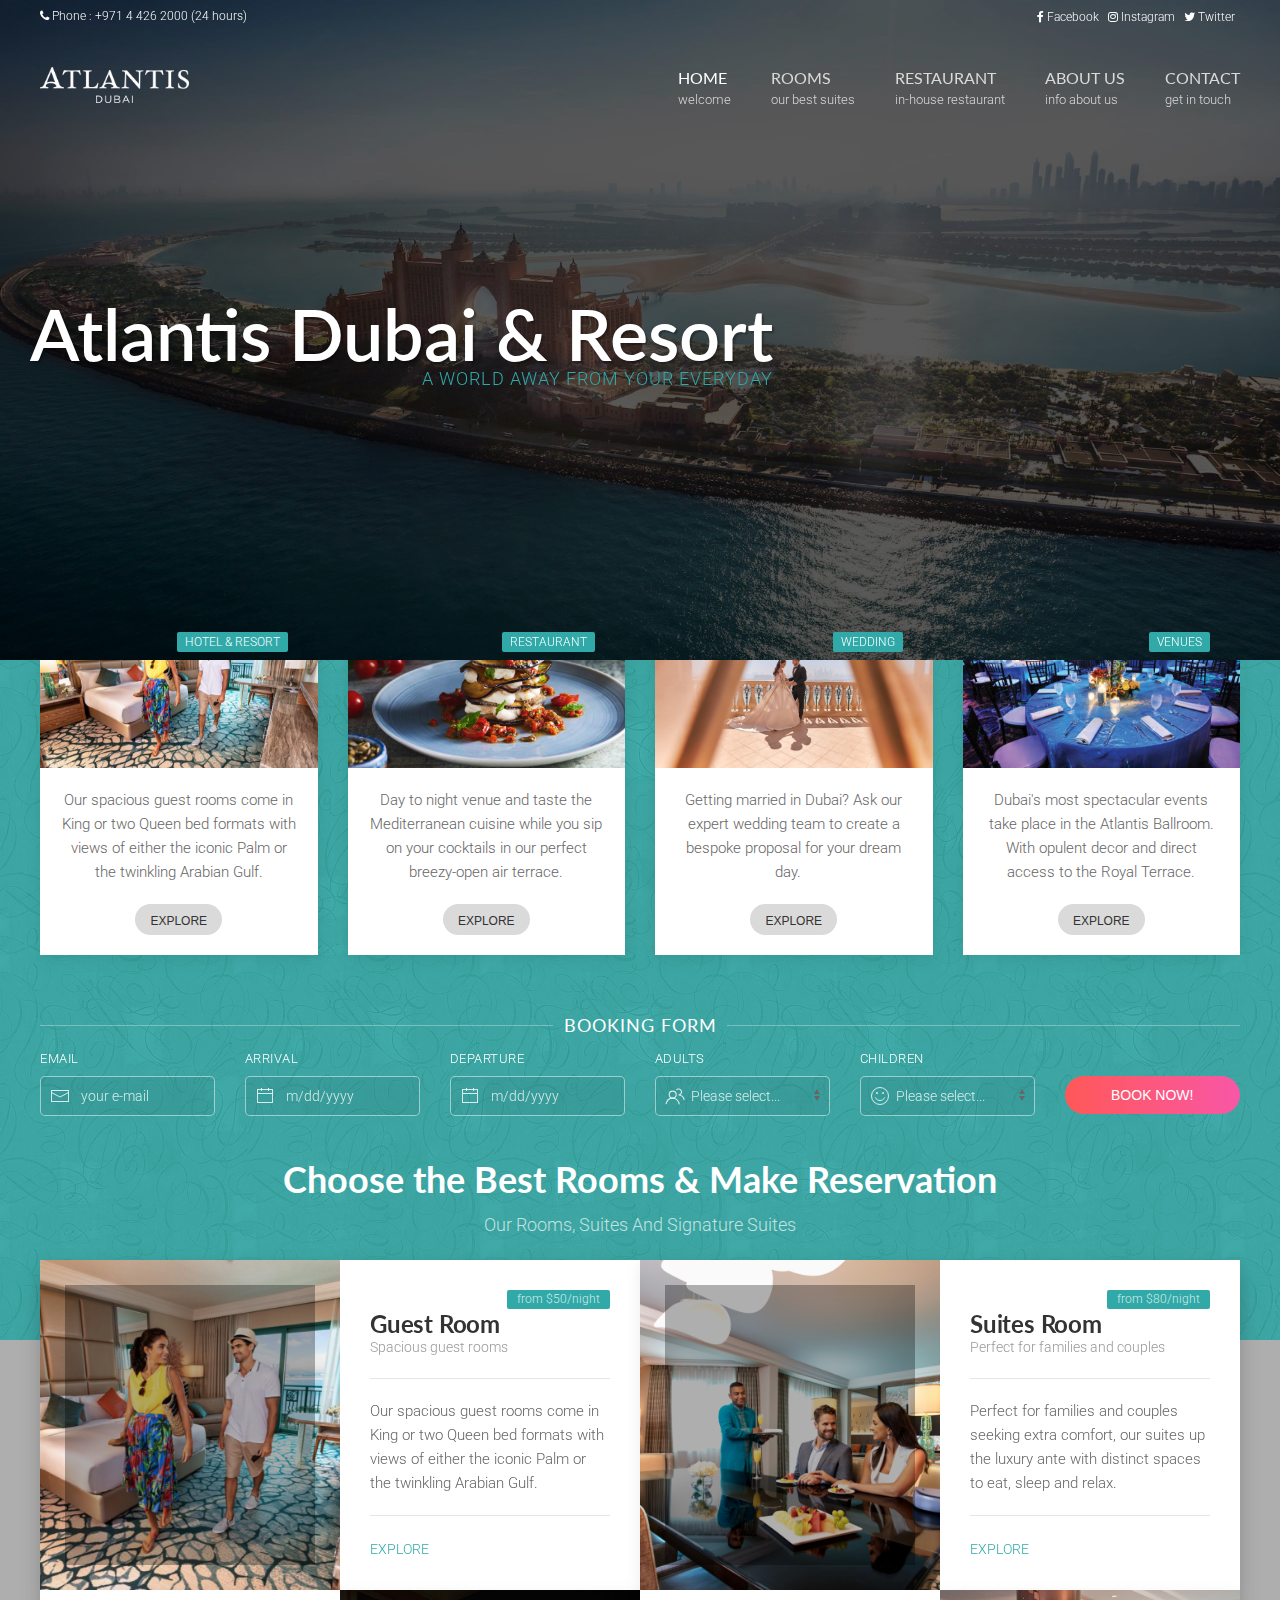
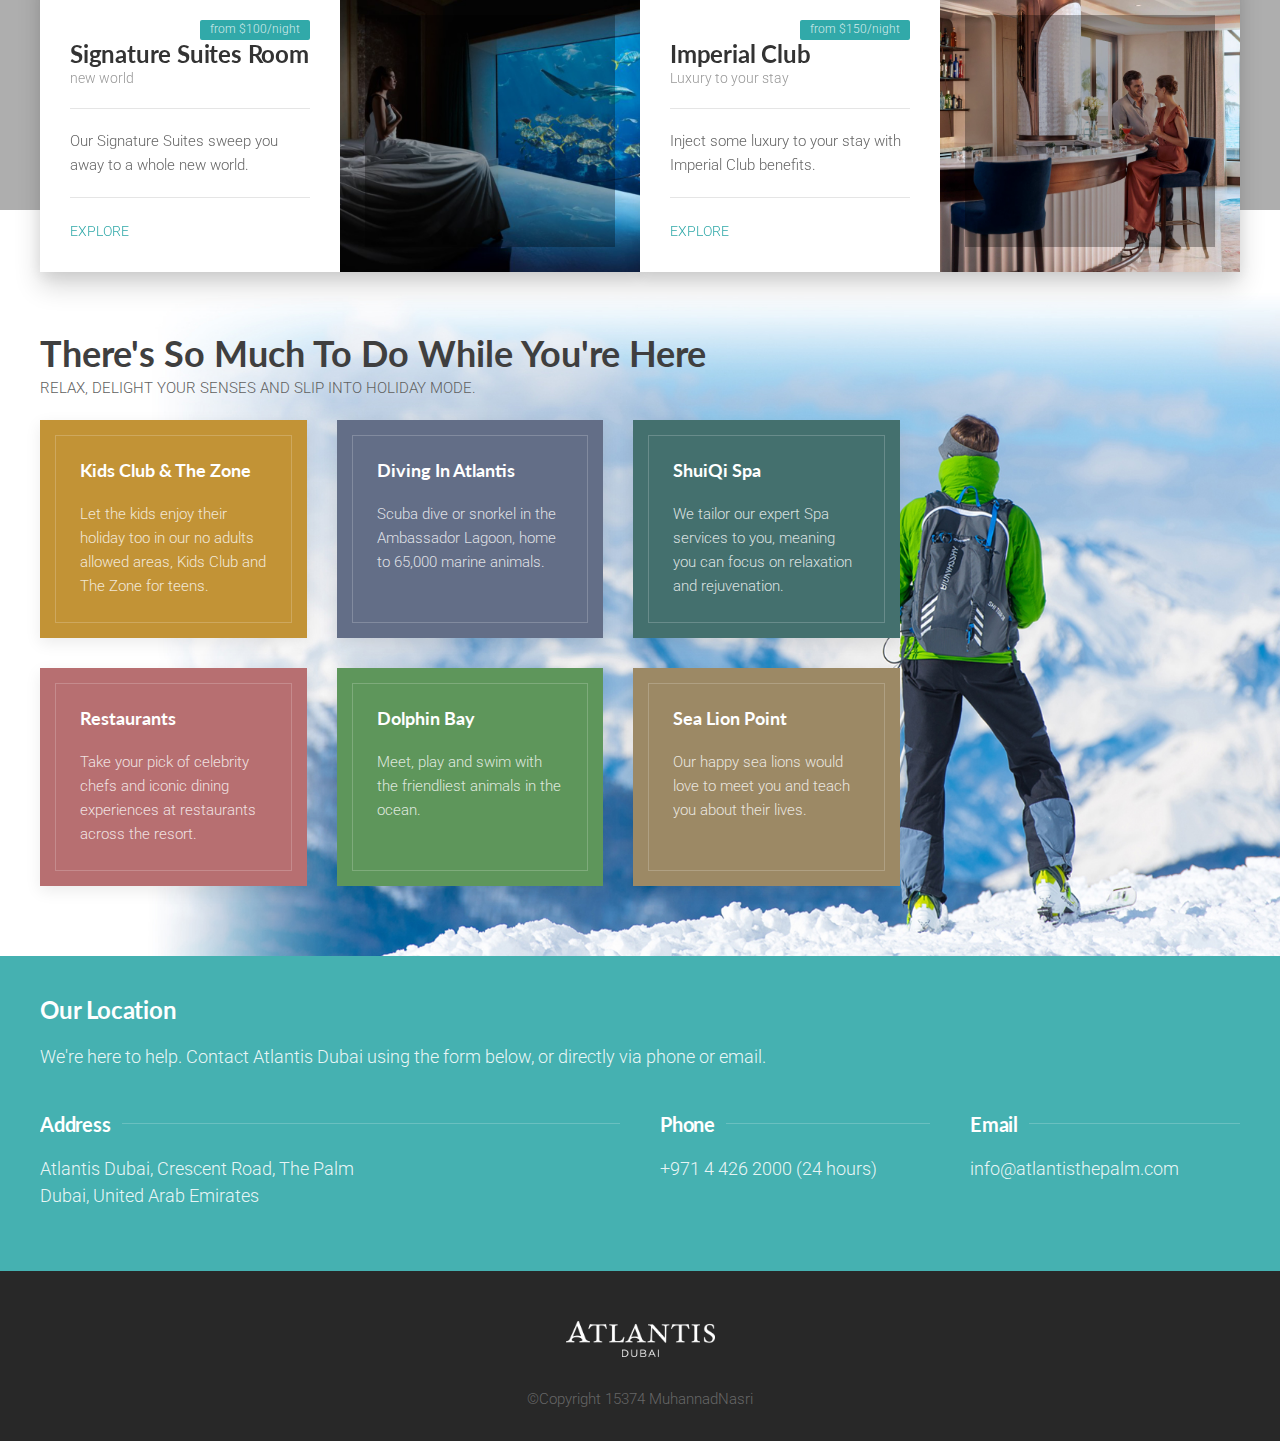
==== commit fc4c0915: "updates" ====
--- a/index.html
+++ b/index.html
@@ -25,20 +25,17 @@
         <!-- Website Style -->
         <link rel="stylesheet" href="css/style.css" />
         <link rel="stylesheet" href="css/media-query.css" />
-
     </head>
-
-    <body class="impx-body" id="top">
-
-
+    <body>
       		<!-- HEADER -->
-      		<header id="impx-header">
-      			<div>
+      		<header>
+
       				<div class="impx-menu-wrapper style2">
       		            <!-- Top Header -->
       					<div class="impx-top-header">
+                  <!-- centered and have padding   limit container width -->
       						<div class="uk-container uk-container-expand">
-
+                    <!--grid container-->
       							<div class="uk-grid">
       								<!-- header phone -->
       								<div class="uk-width-1-2@xl uk-width-1-2@l uk-width-1-2@m uk-width-1-1@s">
@@ -62,6 +59,7 @@
       					</div>
 
       					<!-- Top Header End -->
+
       					<div class="uk-container uk-container-expand">
       						<div data-uk-grid>
 
@@ -75,7 +73,7 @@
       							<!-- Header Navigation -->
       							<div class="uk-width-expand uk-position-relative">
       								<nav class="uk-navbar-container uk-navbar-transparent uk-visible@s uk-visible@m" data-uk-navbar>
-      									<div class="uk-navbar-right impx-navbar-right">
+      									<div class="uk-navbar-right">
       	        							<ul class="uk-navbar-nav impx-nav style2">
       											<!-- Navigation Items -->
       									    	<li class="uk-active">
@@ -96,7 +94,7 @@
       						</div>
       					</div>
       				</div>
-      			</div>
+
 
       		</header>
       		<!-- HEADER END -->
@@ -118,7 +116,7 @@
 									<div class="uk-container uk-position-relative uk-height-1-1">
 										<div class="uk-position-left uk-flex uk-flex-middle">
 											<div class="impx-slide-fw-caption">
-												<div class="impx-slide-fw-caption-outline uk-transition-slide-left"></div>
+												<div class="uk-transition-slide-left"></div>
 									    		<h1 class="uk-margin-remove impx-text-shadow uk-transition-slide-top uk-text-left">Atlantis Dubai &amp; Resort</h1>
 									    		<p class="impx-text-large impx-text-aqua uk-margin-remove impx-text-shadow uk-transition-slide-bottom uk-text-right uk-text-uppercase">A World Away From Your Everyday</p>
 								    		</div>
@@ -133,7 +131,7 @@
 								    <div class="uk-container uk-position-relative uk-height-1-1">
 										<div class="uk-position-right uk-flex uk-flex-middle">
 											<div class="impx-slide-fw-caption right">
-												<div class="impx-slide-fw-caption-outline right bottom uk-transition-slide-left"></div>
+												<div class="uk-transition-slide-left"></div>
 									    		<h1 class="uk-margin-remove impx-text-shadow uk-transition-slide-top uk-text-right">The Royal Atlantis</h1>
 									    		<p class="uk-text-large impx-text-aqua uk-margin-remove impx-text-shadow uk-transition-slide-bottom uk-text-right uk-text-uppercase">An Unrivalled Luxury Holiday Experience</p>
 								    		</div>
@@ -148,7 +146,7 @@
 								    <div class="uk-container uk-position-relative uk-height-1-1">
 										<div class="uk-position-left uk-flex uk-flex-middle">
 											<div class="impx-slide-fw-caption text-right">
-												<div class="impx-slide-fw-caption-outline uk-transition-slide-top"></div>
+												<div class="uk-transition-slide-top"></div>
 									    		<h1 class="impx-text-white uk-margin-remove impx-text-shadow uk-transition-scale-down">Your Summer</h1>
 									    		<p class="uk-text-large impx-text-gold uk-margin-remove impx-text-shadow uk-transition-scale-up uk-text-right uk-text-uppercase">Re-Imagined</p>
 								    		</div>
@@ -162,8 +160,8 @@
 								    </div>
 								    <div class="uk-container uk-position-relative uk-height-1-1">
 										<div class="uk-position-center uk-flex uk-flex-middle">
-											<div class="impx-slide-fw-caption bottom">
-												<div class="impx-slide-fw-caption-outline center bottom uk-transition-slide-left"></div>
+											<div class="impx-slide-fw-caption">
+												<div class="uk-transition-slide-left"></div>
 									    		<h1 class="uk-margin-remove impx-text-shadow uk-transition-slide-top uk-text-center">Wedding Venues</h1>
 									    		<p class="uk-text-large impx-text-aqua uk-margin-remove impx-text-shadow uk-transition-slide-bottom uk-text-center uk-text-uppercase">Find your dream</p>
 								    		</div>
@@ -178,7 +176,7 @@
 							    	<div class="uk-container uk-position-relative uk-height-1-1">
 										<div class="uk-position-left uk-flex uk-flex-middle">
 											<div class="impx-slide-fw-caption">
-												<div class="impx-slide-fw-caption-outline uk-transition-slide-fade"></div>
+												<div class="uk-transition-slide-fade"></div>
 									    		<h1 class="impx-text-white uk-margin-remove impx-text-shadow uk-transition-slide-bottom">In-house Restaurant</h1>
 									    		<p class="uk-text-large impx-text-aqua uk-margin-remove impx-text-shadow uk-transition-slide-top uk-text-right uk-text-uppercase">The Delicious Foods</p>
 								    		</div>
@@ -201,26 +199,26 @@
 		<!-- SLIDESHOW END -->
 
 		<!-- SERVICES LIST & BOOKING FORM -->
-		<div class="impx-content impx-services style2 bg-color-aqua pattern-1">
+		<div class="impx-content impx-services bg-color-aqua pattern-1">
 			<div class="uk-container">
         <!-- margin -->
 
-				<div class="uk-margin-medium-bottom impx-margin-bottom-small" data-uk-grid>
+				<div class="uk-margin-medium-bottom" data-uk-grid>
 
 					<!-- Services List -->
           <!-- width expand + margin -->
 
-					<div class="uk-width-expand impx-services-list uk-margin-bottom impx-margin-bottom-small">
+					<div class="uk-width-expand impx-services-list uk-margin-bottom">
             <!-- vertically centered + center + margin -->
 
-            <h6 class="uk-heading-line uk-text-center uk-light uk-margin-bottom impx-text-white"><span>Our Services</span></h6>
+            <h6 class="uk-heading-line uk-text-center uk-light uk-margin-bottom  impx-text-dark"><span class="impx-text-dark">Our Services</span></h6>
             <!-- Equal child widths -->
 
           	<div class="uk-child-width-1-4@xl uk-child-width-1-4@l uk-child-width-1-4@m uk-child-width-1-2@s uk-grid-medium" data-uk-grid>
 							<div><!-- Services Item #1 -->
                 <!-- to define the Card component. + box shadow on hover + padding -->
 
-                    <div class="uk-card uk-card-default uk-box-shadow-hover-xlarge impx-service-card uk-padding-bottom">
+                    <div class="uk-card uk-card-default uk-box-shadow-hover-xlarge uk-padding-bottom">
                       <!-- Card component -->
 
                     	<div class="uk-card-media-top">
@@ -235,43 +233,43 @@
 						            	<p>Our spacious guest rooms come in King or two Queen bed formats with views of either the iconic Palm or the twinkling Arabian Gulf.</p>
                           <!-- button -->
 
-                        	<a href="#" class="uk-button uk-button-default uk-button-small impx-button gold impx-button-outline outline-gold button-wide impx-button-rounded small-border">Learn More &raquo;</a>
+                        	<a href="#" class="uk-button uk-button-default uk-button-small impx-button gold impx-button-outline impx-button-rounded">Explore</a>
 						            </div>
 						        </div>
 						    </div><!-- Services Item #1 End -->
 						    <div><!-- Services Item #2 -->
-						        <div class="uk-card uk-card-default uk-box-shadow-hover-xlarge impx-service-card">
+						        <div class="uk-card uk-card-default uk-box-shadow-hover-xlarge">
 						        	<div class="uk-card-media-top">
 						                <img src="images/service-2.jpg" alt="">
 						            </div>
 						            <div class="uk-card-body uk-card-small uk-text-center">
 						            	<div class="uk-card-badge uk-label uk-label-danger bg-color-aqua">Restaurant</div>
 						            	<p>Day to night venue and taste the Mediterranean cuisine while you sip on your cocktails in our perfect breezy-open air terrace. </p>
-						            	<a href="#" class="uk-button uk-button-default uk-button-small impx-button gold impx-button-outline outline-gold button-wide impx-button-rounded small-border">Explore</a>
+						            	<a href="#" class="uk-button uk-button-default uk-button-small impx-button gold impx-button-outline impx-button-rounded">Explore</a>
 						            </div>
 						        </div>
 						    </div><!-- Services Item #2 End -->
 						    <div><!-- Services Item #3 -->
-						        <div class="uk-card uk-card-default uk-box-shadow-hover-xlarge impx-service-card">
+						        <div class="uk-card uk-card-default uk-box-shadow-hover-xlarge">
 						        	<div class="uk-card-media-top">
 						                <img src="images/service-3.jpg" alt="">
 						            </div>
 						            <div class="uk-card-body uk-card-small uk-text-center">
 						            	<div class="uk-card-badge uk-label uk-label-danger bg-color-aqua">Wedding</div>
 						            	<p>Getting married in Dubai? Ask our expert wedding team to create a bespoke proposal for your dream day.&nbsp;&nbsp;&nbsp;</p>
-						            	<a href="#" class="uk-button uk-button-default uk-button-small impx-button gold impx-button-outline outline-gold button-wide impx-button-rounded small-border">Explore</a>
+						            	<a href="#" class="uk-button uk-button-default uk-button-small impx-button gold impx-button-outline impx-button-rounded">Explore</a>
 						            </div>
 						        </div>
 						    </div><!-- Services Item #3 End -->
 						    <div><!-- Services Item #4 -->
-						        <div class="uk-card uk-card-default uk-box-shadow-hover-xlarge impx-service-card">
+						        <div class="uk-card uk-card-default uk-box-shadow-hover-xlarge ">
 						        	<div class="uk-card-media-top">
 						                <img src="images/service-4.jpg" alt="">
 						            </div>
 						            <div class="uk-card-body uk-card-small uk-text-center">
 						            	<div class="uk-card-badge uk-label uk-label-danger bg-color-aqua">Venues</div>
 										<p>Dubai's most spectacular events take place in the Atlantis Ballroom. With opulent decor and direct access to the Royal Terrace.</p>
-										<a href="#" class="uk-button uk-button-default uk-button-small impx-button gold impx-button-outline outline-gold button-wide impx-button-rounded small-border">Explore</a>
+										<a href="#" class="uk-button uk-button-default uk-button-small impx-button gold impx-button-outline impx-button-rounded">Explore</a>
 						            </div>
 						        </div>
 						    </div><!-- Services Item #4 End -->
@@ -283,12 +281,12 @@
 
 				<!-- Booking Form -->
 				<div class="uk-margin-medium-bottom uk-margin-medium-top">
-					<div class="impx-hp-booking-form impx-margin-top-small">
+					<div class="impx-hp-booking-form">
 						<h6 class="uk-heading-line uk-text-center uk-margin-small-bottom impx-text-white"><span>Booking Form</span></h6>
 						<form class="uk-child-width-1-6@xl uk-child-width-1-6@l uk-child-width-1-6@m uk-child-width-1-3@s uk-grid-medium" data-uk-grid>
 							<div class="uk-form-controls">
 							    <div class="uk-inline">
-							    	<label class="uk-form-label  impx-text-white">Email</label>
+							    	<label class="uk-form-label impx-text-white">Email</label>
 							    	<span class="uk-form-icon" data-uk-icon="icon: mail"></span>
 							        <input class="uk-input booking-email uk-border-rounded uk-width-1-1" type="text" placeholder="your e-mail">
 							    </div>
@@ -341,7 +339,7 @@
 				<!-- Intro Text -->
 				<div class="uk-flex uk-flex-center uk-position-relative uk-position-z-index" data-uk-grid>
 					<div class="uk-width-2-3@xl uk-width-2-3@l uk-width-1-1@m uk-width-1-1@s">
-						<div class="impx-intro uk-text-center uk-light uk-margin-remove-bottom">
+						<div class="uk-text-center uk-light uk-margin-remove-bottom">
 							<h2 class="uk-margin-remove-vertical uk-margin-remove-bottom">Choose the Best Rooms &amp; Make Reservation </h2>
 							<p class="impx-text-large uk-margin-remove-bottom uk-margin-small-top">Our Rooms, Suites And Signature Suites </p>
 						</div>
@@ -379,7 +377,7 @@
 										<p>Our spacious guest rooms come in King or two Queen bed formats with views of either the iconic Palm or the twinkling Arabian Gulf.</p>
 
 										 <div class="uk-card-footer uk-padding-remove-horizontal uk-padding-remove-bottom">
-									        <a href="room-detail.html" class="uk-button uk-button-text impx-text-aqua">Explore</a>
+									        <a href="#" class="uk-button uk-button-text impx-text-aqua">Explore</a>
 									    </div>
 							        </div>
 								</div>
@@ -404,7 +402,7 @@
 										<p>Perfect for families and couples seeking extra comfort, our suites up the luxury ante with distinct spaces to eat, sleep and relax.</p>
 
 										<div class="uk-card-footer uk-padding-remove-horizontal uk-padding-remove-bottom">
-									        <a href="room-detail.html" class="uk-button uk-button-text impx-text-aqua">Explore</a>
+									        <a href="#" class="uk-button uk-button-text impx-text-aqua">Explore</a>
 									    </div>
 							        </div>
 								</div>
@@ -421,7 +419,7 @@
 							        	<span class="uk-card-badge uk-label bg-color-aqua">from $100/night</span>
 							           <p>Our Signature Suites sweep you away to a whole new world.</p>
 										<div class="uk-card-footer uk-padding-remove-horizontal uk-padding-remove-bottom">
-									        <a href="room-detail.html" class="uk-button uk-button-text impx-text-aqua">Explore</a>
+									        <a href="#" class="uk-button uk-button-text impx-text-aqua">Explore</a>
 									    </div>
 							        </div>
 							        <div class="uk-card-media-right uk-cover-container uk-position-relative">
@@ -443,7 +441,7 @@
 							        	<span class="uk-card-badge uk-label bg-color-aqua">from $150/night</span>
 										<p>Inject some luxury to your stay with Imperial Club benefits.</p>
 										<div class="uk-card-footer uk-padding-remove-horizontal uk-padding-remove-bottom">
-									        <a href="room-detail.html" class="uk-button uk-button-text impx-text-aqua">Explore</a>
+									        <a href="#" class="uk-button uk-button-text impx-text-aqua">Explore</a>
 									    </div>
 							        </div>
 								    <div class="uk-card-media-right uk-cover-container uk-position-relative">
@@ -583,15 +581,11 @@
         <!-- https://getuikit.com/-->
         <script src="js/uikit.min.js"></script>
         <!-- uikit Icons -->
-<script src="js/uikit-icons.min.js"></script>
-        <!-- https://pixelcog.github.io/parallax.js/-->
-        <script src="js/parallax.min.js"></script>
+        <script src="js/uikit-icons.min.js"></script>
         <!-- https://github.com/chrisdavies/tiny-date-picker -->
         <script src="js/tiny-date-picker.min.js"></script>
         <!-- custom js datepicker -->
         <script src="js/date-config.js"></script>
-        <!-- Website Js -->
-        <script src="js/template-config.js"></script>
     </body>
 
 
--- a/css/style.css
+++ b/css/style.css
@@ -1,85 +1,4 @@
-/* ------------------------------------------------------------------
- * CopyRight       : MuhannadNasri 15374
- * ------------------------------------------------------------------ */
-
-
-/* ------------------------------------------------------------------
-
-    [Table of contents]
-    1. Elements
-        1.1. Typhography
-        	 1.1.1. Paragraph
-        	 1.1.2. Link
-        	 1.1.3. Heading
-        	 1.1.4. Separator
-        	 1.1.5. Additional spacer, margin &amp; padding
-        1.2. Buttons
-        	 1.2.1. Buttons Color
-        	 1.2.2. Buttons Style
-        	 1.2.3. Buttons Size
-        1.3. Tabs & Accordion
-        	 1.3.1. Top Tabs
-        	 1.3.2. Bottom Tabs
-        	 1.3.3. Left Tabs
-        	 1.3.4. Right Tabs
-        	 1.3.5. Accordion
-		1.4. List
-			 1.4.1. List Style
-			 1.4.2. List Color
-	 	1.5. Form
-	 	1.6. Overlay
-	 	1.7. Container
-        1.8. Header
-        	 1.8.1. Top Header
-        	 1.8.2. Main Header
-        	 1.8.3. Header Navigation
-        	 1.8.4. Header Logo
-        1.9. Slideshow
-        1.10. Page Heading
-        1.11. Intro Text
-    	1.12. Intro List
-    2. Pages
-        2.1. Homepage
-        	 2.1.1. Feature Block
-        	 2.1.2. Menu Carousel
-        	 2.1.3. Services List
-        	 2.1.4. Testimonial Carousel
-        	 2.1.5. Reservation Form
-        	 2.1.6. Event Box
-        	 2.1.7. Opening Hours
-        2.2. About
-        	 2.2.1. Block Counter
-        	 2.2.2. Chef List
-        2.3. Blog
-        	 2.3.1. Blog List
-        	 2.3.2. Blog Grid
-        	 2.3.3. Related Posts
-        	 2.3.4. Comment Box
-        	 2.3.5. Comment Form
-        	 2.3.6. Blog Grid
-        	 2.3.7. Blog Paging
-        2.4. Contact
-        2.6. Menu
-        	 2.6.1. Menu Page List
-        	 2.6.2. Menu Page Carousel
-        2.7. Reservation
-        2.9. Testimonials
-    3. Sidebar
-    	3.1. Sidebar Box
-    	3.2. Popular News Widget
-    	3.3. Tags Widget
-    	3.4. Category Widget
-    4. Footer
-    	4.1. Footer to top button
-    	4.2. Footer Logo
-    	4.3. Footer Menu
-    	4.4. Footer Bottom
-
------------------------------------------------------------------- */
-
-
-/* ----------------------------------------- 1. Elements ----------------------------------------- */
-/* [ 1.1.1 Typhography  ] */
+
 body {
 	font-family: 'Roboto', Arial, sans-serif;
 	font-size: 15px;
@@ -88,7 +7,7 @@
     color: #5f5f5f;
     background-color: #fafafa;
 }
-/* [ 1.1.2 Paragraph ] */
+
 p {
 	margin-bottom: 20px;
 }
@@ -131,7 +50,7 @@
   font-size: 0.675rem;
 }
 
-/* [ 1.1.3 Link ] */
+
 a,
 .uk-link {
 	color: #31a9a9;
@@ -141,7 +60,7 @@
 	color: #333333;
 	text-decoration: none;
 }
-/* [ 1.1.4 Heading ] */
+
 h1,h2,h3,h4,h5,h6 {
 	font-family: 'Lato', Arial, sans-serif;
 	color: #3f3f3f;
@@ -189,7 +108,7 @@
 .uk-heading-line.line-light > :after {
 	border-bottom: 1px solid rgba(255, 255, 255, 0.2);
 }
-/* [ 1.1.5 Text Color ] */
+
 .impx-text-aqua {
 	color: #31a9a9 !important;
 }
@@ -209,7 +128,7 @@
 	color: rgba(255, 255, 255, 0.8) !important;
 }
 
-/* [ 1.1.6 Background Color ] */
+
 .bg-color-white {
 	background-color: rgba(255, 255, 255, 1.0) !important;
 }
@@ -218,13 +137,9 @@
 	background-color: #31a9a9 !important;
 }
 
-/* Container */
-
-/* [ 1.1.9 Margin ] */
 .no-margin {
 	margin: 0px !important;
 }
-/* [ 1.1.10 Padding ] */
 
 
 .impx-padding-medium {
@@ -243,7 +158,7 @@
 	padding-bottom: 30px;
 }
 
-/* [ 1.1.11 Overlay ] */
+
 .impx-overlay {
 	position: absolute;
 	top: 0;
@@ -371,15 +286,10 @@
     line-height: 1.3;
     font-size: .775rem;
 }
-/* [ 1.1.12 Background Pattern ] */
 .pattern-1 {
 	background-image: url('../images/pattern/transparent-flower12.png');
 	background-repeat: repeat;
 }
-
-
-
-/* [ 1.1.13 Box Color ] */
 .color1 {
 	background-color: #c29336;
 }
@@ -398,7 +308,6 @@
 .color6 {
 	background-color: #9C8965;
 }
-/* [ 1.1.14 Background Image ] */
 
 .bg-img3 {
 	background-image: url('../images/background/happy3.jpg');
@@ -408,7 +317,6 @@
 	background-attachment: scroll;
 }
 
-/* [ 1.1.17 Accordion ] */
 .uk-accordion-title {
     font-size: 18px;
     margin-bottom: -15px;
@@ -423,8 +331,6 @@
     background-color: #ffffff;
 }
 
-/* ------------------------ [ 1.2. Buttons ] ------------------------ */
-/* Button */
 .impx-button {
 	padding-top: 3px;
 	font-weight: 400;
@@ -434,13 +340,8 @@
 	border: none;
 	background-color: #dadada;
 }
-.impx-button.impx-button-outline.gold {
-	border-color: rgba(217, 164, 85, 1);
-	color: rgba(217, 164, 85, 1);
-}
-
 .impx-button-outline:hover {
-	background-color: transparent;
+	background-color: #3fa8a6;
 	color: #ffffff;
 	opacity: .9;
 }
@@ -449,17 +350,12 @@
 	background-color: rgba(49, 169, 169, 1);
 	color: #ffffff;
 }
-.impx-button.gold {
-	background-color: rgba(217, 164, 85, 1);
-	color: #ffffff;
-}
-
 
 .impx-button-rounded {
 	border-radius: 20px;
 }
 
-/* ------------------------ [ 1.4. List ] ------------------------ */
+
 ol,ul {
 	padding-left: 22px;
 }
@@ -480,112 +376,11 @@
 .uk-list.impx-list.uk-list-large > li > ul {
   margin-top: 8px;
 }
-
-
-
-/* [ 1.4.1 List Style ] */
-.impx-check-list,
-.impx-star-list,
-.impx-arrow-list,
-.impx-plus-list,
-.impx-square-list {
-	position: relative;
-	list-style: none;
-	margin-bottom: 15px !important;
-}
-.impx-check-list li,
-.impx-star-list li,
-.impx-arrow-list li,
-.impx-plus-list li,
-.impx-square-list li {
-	padding-left: 0px;
-}
-/* Check List */
-.impx-check-list li:before,
-.impx-star-list li:before,
-.impx-arrow-list li:before,
-.impx-plus-list li:before,
-.impx-square-list li:before {
-	content: "\f00c";
-	font-family: FontAwesome;
-	font-size: 14px;
-	position: absolute;
-	left: 0;
-	list-style: none;
-}
-/* Star List */
-.impx-star-list li:before {
-	content: "\f005";
-}
-/* Arrow List */
-.impx-arrow-list li {
-	padding-left: 0px;
-}
-.impx-arrow-list li:before {
-	content: "\f101";
-}
-/* Plus List */
-.impx-plus-list li:before {
-	content: "\f067";
-}
-/* Square List */
-.impx-square-list li {
-	padding-left: 0;
-}
-.impx-square-list li:before {
-	content: "\f0c8";
-	font-size: 10px;
-}
-/* [ 1.4.2 List Color ] */
-/* List Green */
-.impx-check-list.green li:before,
-.impx-star-list.green li:before,
-.impx-arrow-list.green li:before,
-.impx-plus-list.green li:before,
-.impx-square-list.green li:before {
-	color: #31a9a9;
-}
-/* List Green */
-.impx-check-list.red li:before,
-.impx-star-list.red li:before,
-.impx-arrow-list.red li:before,
-.impx-plus-list.red li:before,
-.impx-square-list.red li:before {
-	color: #8e3c52;
-}
-/* List Gray */
-.impx-check-list.gray li:before,
-.impx-star-list.gray li:before,
-.impx-arrow-list.gray li:before,
-.impx-plus-list.gray li:before,
-.impx-square-list.gray li:before {
-	color: #3e566f;
-}
-/* List Gold */
-.impx-check-list.gold li:before,
-.impx-star-list.gold li:before,
-.impx-arrow-list.gold li:before,
-.impx-plus-list.gold li:before,
-.impx-square-list.gold li:before {
-	color: #b59651;
-}
-/* List Blue */
-.impx-check-list.blue li:before,
-.impx-star-list.blue li:before,
-.impx-arrow-list.blue li:before,
-.impx-plus-list.blue li:before,
-.impx-square-list.blue li:before {
-	color: #029daf;
-}
-
-/* Form */
 .uk-input:focus,
 .uk-select:focus,
 .uk-textarea:focus {
 	border-color: #31a9a9;
 }
-
-/* Header */
 .impx-top-header {
 	height: 32px;
 	line-height: 32px;
@@ -596,7 +391,6 @@
 	position: relative;
 	top: 0px;
 }
-
 .impx-menu-wrapper.style2.inner-page .impx-top-header.style2 {
 	border-bottom: 0px solid rgba(0, 0, 0, 0.04);
 	background-color: transparent;
@@ -637,9 +431,6 @@
 	font-size: 13px;
 	font-weight: 300;
 }
-
-
-/* Nav Menu */
 .impx-menu-wrapper {
 	padding: 14px 0px 6px;
 	background-color: #ffffff;
@@ -774,16 +565,12 @@
 	color: #d8d8d8;
 	margin-top: -2px;
 }
-.impx-menu-wrapper.style3 .uk-navbar-nav > li > a div.uk-navbar-subtitle {
-	color: #868686;
-}
+
 .impx-menu-wrapper.style2 .uk-navbar-nav.impx-nav > li:hover > a div.uk-navbar-subtitle,
 .impx-menu-wrapper.style3 .uk-navbar-nav > li:hover > a div.uk-navbar-subtitle {
 	color: #DBDBDB;
 }
-.impx-menu-wrapper.style3 .uk-navbar-nav > li:hover > a div.uk-navbar-subtitle {
-	color: #9C9C9C;
-}
+
 .impx-menu-wrapper.uk-active.style2 .uk-navbar-nav.impx-nav > li > a div.uk-navbar-subtitle {
 	color: #8A8A8A;
 	margin-top: -6px;
@@ -855,96 +642,8 @@
 .uk-navbar-dropdown.impx-megamenu:after {
     left: 153px;
 }
-.impx-menu-wrapper.style3 .uk-navbar-dropdown.impx-megamenu:before {
-    left: 50%;
-}
-.impx-menu-wrapper.style3 .uk-navbar-dropdown.impx-megamenu:after {
-    left: 53%;
-}
-/*ribbon css */
-.ribbon{
-	margin: 3em;
-	background-color: #d62f2f;
-	width: 90px;
-	height: 90px;
-	position: relative;
-	border-top-right-radius: 0em;
-	border-top-left-radius: 0em;
-	margin: auto;
-	right: 0px;
-}
-
-.ribbon i{
-	width: 85%;
-	height: 125%;
-	display: block;
-	margin: auto;
-	z-index: 100;
-	position: relative;
-	border-right: dashed 0.0625em #9b0d0d;
-	border-left: dashed 0.0625em #9b0d0d;
-	overflow: hidden;
-}
-i span{
-	color: #FFF;
-	display: block;
-	text-align: center;
-	top: 43%;
-	margin-top: -.8em;
-	position: relative;
-	text-shadow: 0.0325em 0.0325em 0.0325em #333;
-	font-style: normal;
-	font-weight: bold;
-	font-size: 30px;
-}
-i span span {
-	font-size: 16px;
-	margin-top: .2em;
-	text-transform: uppercase;
-}
-s{
-	width: 0.625em;
-	height: 0.625em;
-	background: #333;
-	top: 50%;
-	margin-top: -0.3125em;
-	-webkit-transform:rotate(45deg);
-	-moz-transform:rotate(45deg);
-	transform: rotate(45deg);
-	display: block;
-	position: absolute;
-	opacity: .5;
-}
-
-s:nth-of-type(1){
-	margin-left: -1.25em;
-	left: 0;
-}
-s:nth-of-type(2){
-	right: 0;
-	margin-right: -1.25em;
-}
-.ribbon:before{
-	content: "";
-	position: absolute;
-	bottom: -2em;
-	left: 0;
-	width: 0;
-	height: 0;
-	border-top: 2em solid #d62f2f;
-	border-right: 3.5em solid transparent;
-}
-.ribbon:after{
-	content: "";
-	position: absolute;
-	bottom: -2em;
-	right: 0;
-	width: 0;
-	height: 0;
-	border-top: 2em solid #d62f2f;
-	border-left: 3.5em solid transparent;
-}
-/* Logo */
+
+
 .impx-logo {
 	display: block;
 	margin: 0px auto;
@@ -965,8 +664,6 @@
 	margin-right: 0;
 	margin-left: 0;
 }
-
-/* Slideshow */
 .impx-slide-container {
 	height: 640px;
 	position: relative;
@@ -1239,25 +936,6 @@
 .slide-form-section.hp2 {
     margin-top: -110px;
 }
-/*
- * Hover
- * 1. Apply hover style also to focus state
- * 2. Remove default focus style
- */
-.impx-slideshow .uk-dotnav > * > :hover,
-.impx-slideshow .uk-dotnav > * > :focus {
-	background: rgba(217, 164, 85, 0.9);
-}
-/* OnClick */
-.impx-slideshow .uk-dotnav > * > :active {
-	background: rgba(217, 164, 85, 0.9);
-}
-/* Active */
-.impx-slideshow .uk-dotnav > .uk-active > * {
-	background: rgba(217, 164, 85, 1);
-}
-
-/* Page Heading */
 .impx-page-heading {
 	height: 360px;
 	max-height: 360px;
@@ -1282,26 +960,7 @@
 	background-repeat: no-repeat;
 	background-position: center center
 }
-.impx-page-heading.testimonial {
-	background-image: url('../images/page-heading/testimonial.jpg');
-	background-repeat: no-repeat;
-	background-position: center center
-}
-.impx-page-heading.blog {
-	background-image: url('../images/page-heading/blog.jpg');
-	background-repeat: no-repeat;
-	background-position: center center
-}
-.impx-page-heading.gallery {
-	background-image: url('../images/page-heading/gallery.jpg');
-	background-repeat: no-repeat;
-	background-position: center center
-}
-.impx-page-heading.contact {
-	background-image: url('../images/page-heading/contact.html');
-	background-repeat: no-repeat;
-	background-position: center center
-}
+
 .impx-page-heading .page-title {
 	z-index: 2;
 	top: 260px;
@@ -1309,35 +968,13 @@
 .impx-page-heading .page-title h1 {
 	line-height: 1;
 }
-.impx-breadcrumb-wrapper {
-	z-index: 1;
-	background-color: rgba(0, 0, 0, 0.15);
-}
-.uk-breadcrumb.impx-breadcrumb {
-	margin-bottom: 0px;
-	position: relative;
-	bottom: 0px;
-}
-.uk-breadcrumb.impx-breadcrumb li a {
-	color: #ffffff;
-}
-.uk-breadcrumb.impx-breadcrumb > :nth-child(n+2):not(.uk-first-column)::before {
-  color: rgba(255, 255, 255, 1.0);
-}
-.uk-breadcrumb.impx-breadcrumb >:last-child>* {
-	color: rgba(255, 255, 255, 0.7);
-}
 .impx-hero-resto {
 	position: relative;
 	min-height: 820px;
 	background-image: url('../images/background/background-13.jpg');
 	background-repeat: no-repeat;
 }
-.impx-resto-badge {
-	position: relative;
-	margin-top: -220px;
-}
-/* Content */
+
 .impx-content{
 	position: relative;
 	margin-top: -60px;
@@ -1346,43 +983,10 @@
 	margin-top: -60px;
 	z-index: 2;
 }
-.impx-content.style3 {
-	z-index: 2;
-	margin-top: 0;
-}
 .impx-content.hp3 {
 	margin-top: -40px;
 }
-.impx-resto-content {
-	position: relative;
-	padding-bottom: 0px;
-	max-height: 160px;
-}
-.impx-resto-img.impx-negative-top.tiny {
-	margin-top: -20px;
-}
-.impx-hero-badge {
-	position: relative;
-}
-
-.impx-badge-content h3 {
-	margin-bottom: 5px;
-}
-.impx-badge-content p {
-	color: #E1F5F4;
-}
-.impx-hours {
-	display: block;
-	clear: both;
-}
-.impx-hours li {
-	margin-right: 10px;
-	display: inline-block;
-}
-.chef-stand {
-	position: relative;
-}
-/* Services List */
+
 .impx-services {
 	padding-bottom: 100px;
 	position: relative;
@@ -1435,55 +1039,16 @@
 	color: inherit;
 }
 .impx-service-card .uk-card-badge {
-
 	top: 20px;
 }
-
-
-
-
 .impx-service-card  .uk-card-media-top{
 	filter: blur(1px);
 }
-.impx-rooms.style3 li:hover .impx-service-card {
-	background-color: #484848 !important;
-}
 .impx-service-card .uk-label-danger {
 	background-color: #c29336;
 	color: #ffffff;
 }
-.fac-list li {
-	position: relative;
-}
-.fac-list.border li {
-	border-bottom: 1px solid rgba(255, 255, 255, 0.4);
-}
-.fac-list li:after {
-	background-color: rgba(255, 255, 255, 0.25);
-	content: "";
-	position: absolute;
-	top: 0px;
-	right: -25px;
-	width: 1px;
-	height: 100%;
-	-ms-transform: rotate(10deg); /* IE 9 */
-    -webkit-transform: rotate(10deg); /* Safari */
-    transform: rotate(10deg);
-}
-.fac-list.vert li:after {
-	-ms-transform: rotate(0deg); /* IE 9 */
-    -webkit-transform: rotate(0deg); /* Safari */
-    transform: rotate(0deg);
-}
-.fac-list.dark li:after {
-	background-color: rgba(0, 0, 0, 0.09);
-}
-.fac-list li:last-child:after {
-	background-color: transparent;
-}
-/*
- * Placeholder
- */
+
 .impx-hp-booking-form .uk-input:-ms-input-placeholder {
 	color: rgba(255, 255, 255, 0.8) !important;
 }
@@ -1570,10 +1135,7 @@
 	color: rgba(0, 0, 0, 0.8);
 	background-color: transparent;
 }
-.impx-hp-booking-form.red .uk-select {
-	border: 1px solid  rgba(242, 94, 134, 0.6);
-	color: rgba(242, 94, 134, 0.8);
-}
+
 .impx-hp-booking-form .uk-select option {
 	background-color: rgba(255, 255, 255, 1.0);
 	border: 1px solid rgba(255, 255, 255, 0.5);
@@ -1639,9 +1201,8 @@
 .impx-hp-booking-form button {
 	padding-left: 14px;
 	padding-right: 14px;
-	background: #f857a6;  /* fallback for old browsers */
-	background: -webkit-linear-gradient(to right, #ff5858, #f857a6);  /* Chrome 10-25, Safari 5.1-6 */
-	background: linear-gradient(to right, #ff5858, #f857a6); /* W3C, IE 10+/ Edge, Firefox 16+, Chrome 26+, Opera 12+, Safari 7+ */
+	background: #f857a6;
+	background: linear-gradient(to right, #ff5858, #f857a6);
 	color: #ffffff;
 	font-family: 'Poppins', Arial, sans-serif;
 	text-transform: uppercase;
@@ -1662,7 +1223,7 @@
 	background: rgba(0, 0, 0, 0.7);
 }
 
-/* Features Item */
+
 .impx-feature-item::before,
 .impx-feature-item::after {
 	position: absolute;
@@ -1689,22 +1250,7 @@
 	right: 0px;
 	bottom: -5px;
 }
-/*Special Offers */
-.impx-sp-item {
-	border-top: 1px solid #fafafa;
-	border-left: 1px solid #fafafa;
-	position: relative;
-}
-.impx-sp-item:before {
-	content: "";
-	position: absolute;
-	left: 15px;
-	right: 15px;
-	top: 15px;
-	bottom: 15px;
-	border: 1px solid rgba(255, 255, 255, 0.3);
-	z-index: 1;
-}
+
 .impx-sp-content {
 	position: absolute;
 	bottom: 35%;
@@ -1712,62 +1258,7 @@
 	right: 30px;
 	z-index: 1;
 }
-.impx-sp-item .uk-card {
-	padding-bottom: 10px;
-	background-color: #f5f5f5;
-	border: 1px solid rgba(255, 255, 255, 0.1);
-	box-shadow: none;
-}
-.impx-sp-item .uk-card p {
-	margin-left: 20px;
-	margin-right: 20px;
-}
-/* Features List */
-.impx-feature-caption {
-	position: absolute;
-	bottom: 36%;
-	left: 10px;
-	right: 10px;
-	margin: 0 auto;
-	display: block;
-	text-align: center;
-	z-index: 1;
-}
-.impx-feature-caption.style2 {
-	bottom: -10px;
-}
-.impx-feature-caption i {
-	margin: 0 0 5px;
-}
-.impx-feature-caption h4 {
-	margin: 0;
-}
-.impx-feature-caption.style2 h4 {
-	margin: 0;
-}
-/*
- * ==== Losange
- */
-.losange, .losange div {
-  margin: 0 auto;
-  transform-origin: 50% 50%;
-  overflow: hidden;
-  width: 180px;
-  height: 180px;
-}
-.losange {
-  transform: rotate(45deg) translateY(10px);
-}
-.losange .los1 {
-  width: 285px;
-  height: 285px;
-  transform: rotate(-45deg) translateY(-74px);
-}
-.losange .los1 img {
-  width: 100%;
-  height: auto;
-}
-/* Rooms List */
+
 .impx-section-rooms {
 	z-index: 2;
 	height: 470px;
@@ -1781,10 +1272,7 @@
 	background-image: url('../images/background/background-7.jpg');
 	background-repeat: no-repeat;
 }
-.bg3 {
-	background-image: url('../images/background/background-8.jpg');
-	background-repeat: no-repeat;
-}
+
 .impx-section-rooms.style2 {
 	max-height: 100%;
 	height: 100%
@@ -1795,9 +1283,7 @@
 .impx-section-rooms.solid {
 	background: #ffffff;
 }
-.impx-rooms.style3 li {
-	padding-top: 0px;
-}
+
 .impx-room-item {
 	position: relative;
 }
@@ -1879,12 +1365,8 @@
 	color: #fff;
 }
 
-/* Features Highlight */
-
-/* Features Tab */
-.uk-tab-center  {
-	border-bottom: none !important;
-}
+
+
 .impx-features-tab {
 	position: relative;
 	margin-top: 0px;
@@ -1893,327 +1375,11 @@
 .impx-features-tab .uk-tab::before {
 	border: none;
 }
-.impx-ft-tab-items {
-	position: relative;
-	top: -48px;
-	display: block;
-	text-align: center;
-	margin: 0 auto;
-	left: auto;
-	right: auto;
-	border: none;
-}
-.impx-ft-tab-items li i {
-	margin-right: 5px;
-}
-.uk-tab.impx-ft-tab-items > li {
-	border-right: 0px solid rgba(255, 255, 255, 0.01);
-	float: none;
-	display: inline-block;
-	padding-left: 0px;
-}
-.uk-tab.impx-ft-tab-items>li:last-child>a {
-	margin-left: -4px;
-}
-.uk-tab.impx-ft-tab-items>li>a {
-	border: none;
-	font-size: 16px;
-	font-weight: 400;
-	letter-spacing: .3px;
-	background-color: #5C5C5C;
-	color: #ffffff;
-	padding-top: 12px;
-	padding-bottom: 12px;
-	padding-left: 30px;
-	padding-right: 30px;
-	margin-left: -4px;
-	text-transform: none;
-	border-right: 1px solid rgba(255, 255, 255, 0.1);
-}
-.uk-tab.impx-ft-tab-items>li.uk-active>a {
-	background-color: #31a9a9;
-	padding-top: 17px;
-	padding-bottom: 12px;
-	margin-top: -20px;
-	color: #ffffff;
-}
-.uk-tab.impx-ft-tab-items > li > a:hover,
-.uk-tab.impx-ft-tab-items > li > a:focus,
-.uk-tab.impx-ft-tab-items > li.uk-open > a {
-	border-right: 1px solid rgba(255, 255, 255, 0.1);
-}
-.uk-tab.impx-ft-tab-items > li:not(.uk-active) > a:hover,
-.uk-tab.impx-ft-tab-items > li:not(.uk-active) > a:focus,
-.uk-tab.impx-ft-tab-items > li.uk-open:not(.uk-active) > a {
-  	margin-bottom: -1px;
-  	padding-bottom: 12px;
-  	border-right: 1px solid rgba(255, 255, 255, 0.1);
-}
-
-.features-tab-content h1,
-.features-tab-content h2,
-.features-tab-content h3,
-.features-tab-content h4,
-.features-tab-content h5,
-.features-tab-content h6,
-.features-tab-content P {
-	color: #ffffff;
-}
-
-/* Room Tabs */
-.uk-tab.impx-room-tabs {
-	margin-bottom: 0px;
-}
-.uk-tab.impx-room-tabs > li {
-	padding-left: 0px;
-}
-.uk-tab.impx-room-tabs > li:first-child {
-	margin-left: 0px;
-}
-.uk-tab.impx-room-tabs>*>a{
-	padding: 10px 30px 7px;
-	font-weight: 600;
-	background-color: #eaeaea;
-}
-.impx-room-tabs-content {
-	padding: 30px;
-}
-/* Testimonials */
-.impx-section-testimonial {
-	height: 100%;
-	max-height: 100%;
-	background-image: url('../images/background/bg-testimonial.jpg');
-	background-repeat: no-repeat;
-}
-.impx-section-testimonial.hp2 {
-	background-image: url('../images/background/background-24.jpg');
-	background-repeat: no-repeat;
-}
-.impx-section-therapthist {
-	height: 100%;
-	max-height: 100%;
-	background-image: url('../images/background/bg-spa-1.jpg');
-	background-repeat: no-repeat;
-}
-.impx-testimonial-item {
-	margin-top: 35px;
-	margin-right: 0px;
-	position: relative;
-	padding: 30px;
-	border: 1px solid rgba(0, 0, 0, 0.08);
-	background-color: rgba(255, 255, 255, 0.5);
-	border-radius: 10px;
-	cursor: pointer;
-}
-.impx-testimonial-item.solid {
-	background-color: #ffffff;
-}
-.impx-testimonial-item.impx-contrast {
-	border: 1px solid rgba(49, 169, 169, 0.1);
-	background-color: rgba(255, 255, 255, 0.1);
-}
-.impx-testimonial-item::before,
-.impx-testimonial-item::after {
-	content: '\f10d';
-	position: absolute;
-	left: 20px;
-	top: 35px;
-	color: #f5f5f5;
-	font-family: 'FontAwesome';
-	font-size: 64px;
-	font-weight: 700;
-	display: inline-block;
-	font-style: normal;
-	font-variant: normal;
-	text-rendering: auto;
-	-webkit-font-smoothing: antialiased;
-}
-.impx-testimonial-item::after {
-	content: "\f10e";
-	right: 30px;
-	bottom: 60px;
-	left: auto;
-	top: auto;
-	font-size: 90px;
-}
-.impx-testimonial-item.impx-contrast::before,
-.impx-testimonial-item.impx-contrast::after {
-	color: rgba(0, 0, 0, 0.2);
-}
-.impx-testimonial-list .impx-testi-image {
-	position: absolute;
-	top: -15px;
-	right: -15px;
-	z-index: 2;
-}
-.impx-testimonial-list .impx-testi-image img {
-	background-color: #31a9a9;
-	padding: 6px;
-	width: 90px;
-	height: 90px;
-}
-.impx-testimonial-list .impx-testi-text blockquote {
-	padding: 0 70px 0 0 ;
-	position: relative;
-	z-index: 2;
-	background-color: transparent;
-}
-.impx-testimonial-list .impx-testimonial-item.impx-contrast .impx-testi-text blockquote {
-	padding-right: 80px;
-}
-.impx-testimonial-list .impx-testi-text blockquote p {
-	color: #868686;
-	font-size: 18px;
-	line-height: 27px;
-	font-weight: 300;
-}
-.impx-testimonial-list .impx-testimonial-item.impx-contrast .impx-testi-text blockquote p {
-	color: rgba(255, 255, 255, 0.8);
-}
-.impx-testimonial-list .impx-testi-name p {
-	color: #292929;
-	font-size: 20px;
-}
- .impx-testimonial-list .impx-testimonial-item.impx-contrast .impx-testi-name p {
- 	color: #31a9a9;
- }
-.impx-testimonial-container {
-	position: relative;
-	z-index: 2;
-    margin-bottom: 40px;
-}
-.impx-testimonial-list .uk-slidenav {
-	color: rgba(49, 169, 169, 0.3);
-	top: 54%;
-}
-.impx-testimonial-list .uk-position-center-right {
-	right: -10px;
-}
-.impx-testimonial-list .uk-position-center-left {
-	left: -10px;
-}
-.impx-testi-container {
-    width:100%;
-}
-.impx-testi-container blockquote {
-	border-left-color: transparent;
-	border-left-style:solid;
-	border-left-width:0px;
-	font-style: normal;
-}
-.impx-testi-container blockquote p {
-	font-size: 20px;
-	line-height: 28px;
-	font-weight: 500;
-	color: #d9d9d9;
-	margin-bottom: 20px;
-}
-.impx-testi-image {
-  margin: 0px auto 25px auto;
-}
-.impx-testi-image img {
-  -webkit-border-radius: 50%;
-  -moz-border-radius: 50%;
-  border-radius: 50%;
-  background-color:#f4f4f4;
-  padding: 7px;
-}
-.impx-testi-name {
-	display: block;
-}
-.impx-testi-name p {
-	color: #ffffff;
-	font-weight: 700;
-	letter-spacing: -.3px;
-	font-size: 24px;
-	margin-bottom: 0;
-}
-.impx-company-name {
-  display: inline-block;
-}
-.impx-company-name p {
-	color:#ffffff;
-	font-size: 11px;
-	background-color: #F25E86;
-	padding: 0px 5px;
-	line-height: 18px;
-	letter-spacing: .3px;
-	border-radius: 2px;
-	margin-bottom: 0;
-}
-
-
-/* [ 2.3.4. Comment Box ] */
-.impx-article {
-	border: 1px solid rgba(0, 0, 0, 0.07);
-}
-.impx-comment-box {
-	margin-bottom: 60px;
-}
-.uk-comment-list article {
-	padding-bottom: 20px;
-	border-bottom: 1px solid #eaeaea;
-}
-.uk-comment-list li:last-child article {
-	border-bottom: none;
-}
-.uk-comment-list .uk-comment~ul {
-	margin-top: 30px;
-}
-.uk-comment-list>:nth-child(n+2) {
-	margin-top: 30px;
-}
-.impx-comment-box .uk-comment-list .impx-comment-content {
-	margin-left: -50px;
-}
-.impx-comment-box .uk-comment-list .uk-comment + ul  .impx-comment-content {
-	margin-left: -30px;
-}
-.impx-comment-box .uk-comment-list .uk-comment + ul ul:last-child  .impx-comment-content {
-	margin-left: -10px;
-}
-.uk-comment-list .uk-comment + ul li:last-child article {
-	padding-bottom: 0px;
-}
-/* [ 2.3.5. Comment Form ] */
-.impx-comment-form {
-	position: relative;
-	background-color: #ffffff;
-}
-.impx-comment-form input {
-	margin-bottom: 10px;
-}
-.impx-comment-form  .uk-form-icon > [class*="uk-icon-"] {
-  margin-top:-12px;
-}
-.impx-comment-form span {
-	color: #868686;
-}
-.impx-comment-form textarea {
-	margin-bottom: 10px !important;
-}
-.impx-comment-form .impx-comment-submit {
-	background:#31a9a9;
-	border:1px solid transparent;
-	border-radius:3px;
-	color:#FFFFFF;
-	cursor:pointer;
-	display:inline-block;
-	font-size:14px;
-	font-weight:normal;
-	line-height:1.42857;
-	padding: 8px 12px;
-	text-align:center;
-	vertical-align:middle;
-	white-space:nowrap;
-}
-/* Contact Section */
+
 .impx-contact {
 	height: 315px;
 	position: relative;
 }
-
-
 .impx-contact-content {
 	position: relative;
 	z-index: 1;
@@ -2243,7 +1409,7 @@
     color: #f00;
 }
 
-/* [ 2.1.2. Menu Carousel ] */
+
 .impx-menu-carousel {
 	background-image: url('../images/background/background-11.jpg');
 	background-repeat: no-repeat
@@ -2298,236 +1464,16 @@
     margin-bottom: 40px;
 }
 
-/* [ 2.6.2. Menu Page Carouse  ]  */
-.impx-menu-cat-group {
-	margin: 0px 0 30px 0 !important;
-	padding-left: 0;
-	z-index: 3;
-	position: relative;
-	width: 100%;
-}
-.impx-menu-cat-group-carousel .uk-slidenav-previous:before {
-    content: "\f137";
-}
-.impx-menu-cat-group-carousel .uk-slidenav-next:before  {
-    content: "\f138";
-}
-.impx-menu-cat-group-carousel .uk-slidenav-next {
-    right: -65px;
-}
-.impx-menu-cat-group-carousel .uk-slidenav-position .uk-slidenav-previous {
-    left: -65px;
-}
-.impx-menu-cat-group-carousel.uk-slidenav-position .uk-slidenav {
-    display: block;
-    margin-top: -30px;
-    position: absolute;
-    top: 44%;
-    z-index: 1;
-}
-.impx-menu-cat-group-carousel .uk-slidenav {
-    box-sizing: border-box;
-    color: rgba(255, 255, 255, 0.3);
-    display: inline-block;
-    font-size: 40px;
-    height: 40px;
-    line-height: 40px;
-    text-align: center;
-    width: 40px;
-    transition-duration: 0.5s;
-	transition-timing-function: ease-out;
-	transition-property: opacity, transform, filter;
-}
-.impx-menu-cat-group-carousel.dark .uk-slidenav {
-	color: rgba(0, 0, 0, 0.3);
-}
-.impx-menu-cat-group-carousel .uk-slidenav:hover {
-	color: rgba(255, 255, 255, 0.4);
-}
-.impx-menu-cat-group-carousel.dark .uk-slidenav:hover {
-	color: rgba(0, 0, 0, 0.4);
-}
-
-.impx-menu-cat-group-corner-topright,
-.impx-menu-cat-group-corner-topleft,
-.impx-menu-cat-group-corner-bottomright,
-.impx-menu-cat-group-corner-bottomleft {
-	width: 0;
-    height: 0;
-    position: absolute;
-    z-index: 10;
-}
-.impx-menu-cat-group-corner-topright {
-    border-top: 20px solid rgba(242, 94, 134, 1.0);
-    border-left: 20px solid transparent;
-    top: -1px;
-    right: -1px;
-    box-shadow: 1px 0px 1px rgba(255,255,255,.3), 0px 0px 1px rgba(255,255,255,.3);
-}
-.impx-menu-cat-group-corner-topleft {
-	top: -1px;
-    left: -1px;
-    border-bottom: 20px solid transparent;
-    border-left: 20px solid rgba(242, 94, 134, 1.0);
-    box-shadow: 1px 1px 1px rgba(255,255,255,.3), 1px 1px 1px rgba(255,255,255,.3);
-}
-.impx-menu-cat-group-corner-bottomleft {
-    bottom: -1px;
-    left: -1px;
-    border-top: 20px solid transparent;
-    border-left: 20px solid rgba(242, 94, 134, 1.0);
-    box-shadow: 1px 1px 1px rgba(255,255,255,.3), 1px 0px 1px rgba(255,255,255,.3);
-}
-.impx-menu-cat-group-corner-bottomright {
-    bottom: -1px;
-    right: -1px;
-    border-top: 20px solid transparent;
-    border-right: 20px solid rgba(242, 94, 134, 1.0);
-    box-shadow: 1px 0px 1px rgba(255,255,255,.3), 0px 0px 1px rgba(255,255,255,.3);
-}
-.impx-menu-page-group-title {
-	position: relative;
-	z-index: 3;
-}
-.impx-menu-cat-group-wrapper {
-	position: relative;
-}
-.impx-menu-cat-group li.impx-menu-cat-group-wrapper {
-	position: relative;
-	z-index: 3;
-	padding: 15px 30px 10px 15px;
-	box-shadow: 1px 1px 12px rgba(0, 0, 0, 0.1);
-	border-left: 1px solid #ffffff;
-	background-color: rgba(255,255,255,1);
-	box-shadow: 0 1px 4px rgba(0, 0, 0, 0.2), 0 0 20px rgba(0, 0, 0, 0.1) inset;
-}
-.impx-menu-cat-group.style2 li.impx-menu-cat-group-wrapper {
-	box-shadow: none;
-	border: none;
-	background-image: none;
-	padding: 0;
-}
-.impx-menu-page-group {
-	position: relative;
-	height: 100%;
-	padding: 45px 30px 0px 40px;
-}
-.impx-menu-cat-group.style2 .impx-menu-page-group {
-	padding: 0;
-}
-.impx-menu-cat-group-outline {
- 	box-shadow: 0 0 0 17px #fff inset,
- 				0 0 0 19px rgba(49, 169, 169, 1.0) inset;
-    position: absolute;
-	left: 10px;
-	right: 10px;
-	top: 10px;
-	bottom: 10px;
-}
-.impx-menu-page-group img {
-	border: 3px solid rgba(49, 169, 169, 1.0);
-	position: relative;
-	z-index: 3;
-}
-.impx-menu-page-group h4 {
-	border-bottom: 1px solid rgba(49, 169, 169, 1.0);
-	text-shadow: 1px 1px 0 #fff, 1.5px 1.3px 0 rgba(0, 0, 0, 0.7);
-	padding-bottom: 12px;
-	margin-bottom: 10px !important;
-	letter-spacing: 1.2px;
-	position: relative;
-	z-index: 3;
-}
-.impx-menu-page-group p {
-	margin: 0;
-}
-.impx-menu-page-group .menu-list {
-	margin-left: -30px;
-	list-style-type: none;
-}
-.impx-menu-cat-group.style2 .menu-list {
-	margin-left: inherit;
-}
-.impx-menu-page-group .menu-list li {
-	margin-bottom: 15px;
-
-}
-.impx-menu-page-group.impx-menu-page-4col .menu-list li {
-	margin-bottom: 10px;
-	padding-bottom: 0;
-}
-.impx-menu-page-group.impx-menu-page-2col .menu-list li {
-	margin-bottom: 20px;
-	padding-bottom: 5px;
-}
-.impx-menu-page-group .menu-list .impx-menu-page-content {
-	position: relative;
-	z-index: 3;
-	border-bottom: 1px dashed #dadada;
-	padding-bottom: 3px;
-}
-.impx-menu-page-group .impx-menu-page-content .impx-menu-page-price h5 {
-	padding: 3px 5px;
-	font-size: 12px !important;
-	line-height: 12px;
-	border: 1px solid #31a9a9;
-	position: absolute;
-	right: 0;
-	top: 0px;
-	color: #31a9a9;
-	font-weight: 400;
-}
-.impx-menu-page-group .menu-list .impx-menu-page-content h5 {
-	letter-spacing: .1px;
-	margin-bottom: 5px;
-	font-size: 18px;
-}
-.impx-menu-page-group .menu-list .impx-menu-page-content p {
-	margin-right: 0;
-	font-size: 14px;
-	line-height: 24px;
-	margin-bottom: 10px;
-}
-.impx-menu-page-group.impx-menu-page-4col .menu-list .impx-menu-page-content p {
-	margin-bottom: 5px;
-}
-.impx-menu-page-group.impx-menu-page-2col .menu-list .impx-menu-page-content p {
-	margin-bottom: 15px;
-}
-.impx-menu-page-group .menu-list .impx-menu-page-content h5 span,
-.impx-menu-page-group .menu-list .impx-menu-page-content h5 span.menu-new {
-	top: -7px;
-	left: 4px;
-}
-.impx-menu-page-group .menu-list .impx-separator {
-	margin: 0 auto;
-	width: 50%;
-}
-.impx-menu-page-content h5 span, .impx-menu-page-content h5 span.menu-new {
-    color: #ffffff;
-    background-color: #31a9a9;
-    position: relative;
-    font-size: 12px !important;
-    line-height: 12px;
-    padding: 0px 4px 1px;
-    top: -10px;
-    left: 4px;
-    border-radius: 2px;
-    font-weight: 300;
-}
-
-/* Spa */
-.impx-spa-service {
-	background-color: rgba(255, 255, 255, 1.0);
-}
-.impx-spa-content,
+
+
+.impx-res-content,
 .impx-act-content {
 	padding: 55px;
 	position: relative;
 	max-width: 100%;
 }
-.impx-spa-content:before,
-.impx-spa-content:after,
+.impx-res-content:before,
+.impx-res-content:after,
 .impx-act-content:before,
 .impx-act-content:after {
 	content: "";
@@ -2538,7 +1484,7 @@
 	bottom: 25px;
 	border: 4px double rgba(49, 169, 169, 0.6);
 }
-.impx-spa-content:after,
+.impx-res-content:after,
 .impx-act-content:after {
 	border-width: 1px;
 	top: 27px;
@@ -2546,448 +1492,18 @@
 	right: 27px;
 	bottom: 27px;
 }
-
-/* [ 2.1.3. Pricing ] */
-.impx-promo-pricing {
-	position: relative;
-}
-.impx-promo-pricing.uk-padding,
-.impx-promo-pricing .uk-padding {
-	padding: 30px;
-}
-.impx-promo-pricing:after {
-	position: absolute;
-	border: 1px solid rgba(255, 255, 255, 0.15);
-	top: 15px;
-	left: 15px;
-	right: 15px;
-	bottom: 15px;
-	width: 90%;
-	content: "";
-	display: none;
-}
-.impx-promo-pricing.featured {
-	margin-top: -20px;
-}
-.impx-promo-pricing .bg1,
-.impx-promo-pricing .bg2,
-.impx-promo-pricing .bg3 {
-	background-image: url('../images/bg-pricing-1.html');
-	background-position: top left;
-	background-repeat: no-repeat;
-}
-.impx-promo-pricing .bg2 {
-	background-image: url('../images/bg-pricing-2.html');
-}
-.impx-promo-pricing .bg3 {
-	background-image: url('../images/bg-pricing-3.html');
-}
-.impx-promo-pricing p,
-.impx-promo-pricing ul li {
-	color: rgba(255, 255, 255, 0.9);
-}
-.impx-promo-pricing.featured ul {
-	margin-bottom: 30px;
-}
-.impx-promo-pricing.featured ul li {
-	color: rgba(255, 255, 255, 1.0);
-	font-size: 16px;
-}
-.impx-promo-pricing ul li i {
-	margin-right: 10px;
-}
-/* Spa Pricing */
-.impx-spa-pricing {
-	background-color: #ffffff;
-	transition:all 0.25s ease-in-out;
-	position: relative;
-	border-radius: 5px;
-	box-shadow:rgba(0, 0, 0, 0.03) 0 6px 6px, rgba(0, 0, 0, 0.03) 0 1px 4px;
-}
-.impx-spa-pricing.services-intro {
-	box-shadow: none;
-}
-.impx-spa-price {
-	padding: 0px;
-	padding: 40px 30px 20px 30px;
-	position: relative;
-	margin: 0 auto;
-}
-.impx-spa-price.no-border {
-	box-shadow: none;
-	margin-bottom: 0px !important;
-	padding: 20px 20px 0 20px;
-}
-.impx-spa-price.no-border:after {
-	content: "";
-	position: absolute;
-	border-right: 4px solid #dadada;
-	top: 20px;
-	right: -27px;
-	height: 97%;
-	transform: rotateZ(15deg);
-	-webkit-transform: rotateZ(15deg);
-	-moz-transform: rotateZ(15deg);
-	-o-transform: rotateZ(15deg);
-}
-.impx-spa-pricing li:last-child .impx-spa-price.no-border:after {
-	display: none;
-}
-.impx-spa-price.active {
-	margin-top: -30px;
-	padding-top: 40px;
-	padding-bottom: 40px;
-	margin-bottom: -30px;
-	box-shadow:rgba(0, 0, 0, 0.05) 0 8px 8px, rgba(0, 0, 0, 0.05) 0 2px 6px;
-	border-radius: 5px;
-	background-color: #ffffff;
-	width: 86%;
-	margin-left: -2%;
-}
-.impx-spa-price.no-border:hover {
-	box-shadow: none;
-}
-.impx-spa-price-img {
-	position: relative;
-	width: 90%;
-	height: 90%;
-	margin: 0 auto 20px auto;
-}
-.impx-spa-pricing li:first-child .impx-spa-price-img {
-	margin-right: 17px;
-}
-.impx-spa-pricing li:last-child .impx-spa-price-img {
-	margin-left: 19px;
-}
-.impx-spa-pricing .uk-panel-box h4 {
-	font-weight: 700;
-}
-.impx-spa-pricing.services-intro .uk-panel-box h5 {
-	margin-top: 10px;
-}
-.impx-spa-price.active .impx-spa-price-img {
-	width: 94%;
-	height: 94%;
-	margin-bottom: 25px;
-}
-.impx-spa-price.no-border .impx-spa-price-img {
-	margin-bottom: 20px;
-}
-.impx-spa-price-img img {
-	border: 7px solid rgba(49, 169, 169, 1.0);
-}
-.impx-spa-price.active .impx-spa-price-img img {
-	border: 8px solid rgba(242, 94, 134, 1.0);
-}
-.impx-spa-price.no-border .impx-spa-price-caption {
-	position: relative;
-	bottom: auto;
-	left: auto;
-    right: auto;
-  	margin: 0 auto;
-	text-align: center;
-	z-index: 3;
-	padding: 0;
-}
-.impx-spa-price-caption i {
-	color: #31a9a9 !important;
-	font-size: 24px;
-	z-index: 3;
-}
-.impx-spa-price.no-border .impx-spa-price-caption i {
-	font-size: 24px;
-	color: #31a9a9 !important;
-	background-color: transparent;
-	border-radius: 50%;
-	border: 3px solid #9ed7b1;
-	height: 48px;
-	width: 48px;
-	line-height: 48px;
-}
-.impx-spa-price-content {
-	position: relative;
-	z-index: 3;
-	margin: 0;
-}
-.impx-spa-pricing li:first-child .impx-spa-price-content {
-	margin-left: -12px;
-}
-.impx-spa-pricing li:last-child .impx-spa-price-content {
-	margin-left: auto;
-	margin-right: -14px;
-}
-.impx-spa-price-content .impx-separator:before, .impx-spa-price-content .impx-separator:after {
-    background-color: rgba(70, 170, 106, .5);
-}
-.impx-spa-price-content .impx-separator {
-	margin-bottom: 0;
-	width:60%;
-}
-.impx-spa-price.active .impx-spa-price-content .impx-separator {
-	margin-top: 10px;
-	margin-bottom: 5px;
-}
-.impx-spa-price-content .impx-separator i {
-	width: 40px;
-	color: #31a9a9 !important;
-}
-.impx-spa-price.no-border .impx-spa-price-content h4 {
-	margin-bottom: 10px;
-}
-.impx-spa-price-content p {
-	margin-top: 0;
-}
-.impx-spa-price.no-border .impx-spa-price-content p {
-	margin-bottom: 25px;
-}
-.impx-spa-price-content ul {
-	margin-bottom: 30px;
-}
-.impx-spa-price-content h5 {
-	margin-top: 0px;
-	font-size: 14px;
-	width: auto;
-	display: block;
-	text-transform: uppercase;
-	color: #F25E86;
-	display: inline-block;
-	padding: 6px 10px;
-	width: auto;
-	border: 1px solid #F25E86;
-}
-.impx-spa-price.active .impx-spa-price-content h5 {
-	padding: 8px 12px;
-}
-.impx-spa-price.no-border .impx-spa-price-content h5 {
-	margin-bottom: 0;
-	background: transparent;
-	color: #31a9a9;
-	font-size: 16px;
-	letter-spacing: .1px;
-	font-weight: 700;
-	border: none;
-}
-.impx-spa-price-content h5:after {
-	content:"";
-	background: #78c692;
-	position: absolute;
-	bottom: 0px;
-	left: 0;
-	right: 0;
-	margin: 0 auto;
-	height: 4px;
-	width: 14%;
-	display: none;
-}
-.impx-spa-price.no-border .impx-spa-price-content h5:after {
-	bottom: -15px;
-	height: 3px;
-	height: 3px;
-	width: 16%;
-	display: block;
-	background-color: #c8c8c8;
-}
-.impx-spa-price-content .uk-grid-divider {
-	margin: 10px auto;
-	width: 40%;
-}
 .about-highlight img {
 	position: relative;
 	bottom: -7px;
 }
-.history-list {
-	position: relative;
-}
-.history-list li {
-	position: relative;
-	border-right: 1px solid rgba(255, 255, 255, 0.08);
-}
-.history-list li h4 {
-	margin-bottom: 10px !important;
-}
-.history-list li .impx-text-large {
-	line-height: 1.56rem;
-}
-.history-list li:after {
-	content: "\f101";
-    font-family: "FontAwesome";
-    background: rgba(255, 255, 255, 0.10);
-    border: 1px solid rgba(255, 255, 255, 0.1);
-    color:  rgba(255, 255, 255, 0.4);
-    font-size: 18px;
-    position: absolute;
-    height: 40px;
-    width: 40px;
-    line-height: 40px;
-    -webkit-border-radius: 50%;
-    border-radius: 50%;
-    right: -22px;
-    top: 43%;
-    text-align: center;
-
-}
-.history-list li:last-child:after {
-	display: none;
-}
-
-/* Gallery Page */
-.uk-subnav-pill.impx-gallery-filter > * {
-	padding-left: 10px;
-}
-.uk-subnav-pill.impx-gallery-filter > * > a,
-.uk-subnav-pill.impx-gallery-filter > * > a{
-	background-color: transparent;
-	border: 1px solid rgba(0, 0, 0, 0.1);
-	color: #6B6B6B;
-	background-color: rgba(255, 255, 255, 0.5);
-	font-weight: 400;
-}
-.uk-subnav-pill.impx-gallery-filter > * > a:hover,
-.uk-subnav-pill.impx-gallery-filter > * > a:focus{
-	background-color: #31a9a9;
-	color: #ffffff;
-}
-.uk-subnav-pill.impx-gallery-filter > .uk-active > a {
-	background-color: #31a9a9;
-	color: #ffffff;
-	border: 1px solid #31a9a9;
-}
-.uk-subnav-pill.impx-gallery-filter>:hover a {
-	background-color: #31a9a9;
-	color: #ffffff;
-	border: 1px solid #31a9a9;
-}
-
-
-/* [ 3.3. Tags Widget ] */
-.impx-tags-widget {
-	list-style-type: none;
-	padding: 0;
-}
-.impx-tags-widget li {
-	display: inline-block;
-	margin-right: 6px;
-	margin-bottom: 16px;
-}
-.impx-tags-widget li a {
-	border: 1px solid #eaeaea;
-	padding: 6px 10px;
-	color: inherit;
-}
-.impx-tags-widget li a:hover {
-	color: #ffffff;
-	background-color: #31a9a9;
-	border-color: #31a9a9;
-}
-
-
-/* [ 3.2. Popular News Widget ] */
-.impx-popular-news {
-	list-style-type: none;
-	padding: 0;
-}
-.impx-popular-news li:last-child {
-	border: none;
-}
-.impx-popular-news li .impx-post-meta,
-.impx-related-news li .impx-post-meta {
-	padding: 0;
-	margin-top: 10px;
-}
-.impx-popular-news li .impx-post-meta li,
-.impx-related-news li .impx-post-meta li {
-	list-style-type: none;
-}
-.impx-popular-news li .impx-post-meta li a {
-	color: inherit;
-}
-
-/* [ 3.4. Category Widget ] */
-.impx-cat-list li {
-	position: relative;
-}
-.impx-cat-list li a {
-	position: relative;
-	display: block;
-	color: inherit;
-}
-.impx-cat-list li a:after {
-	content: "\f105";
-	position: absolute;
-	right: 0;
-	font-family: FontAwesome;
-	font-size: 18px;
-}
-
-/* [ 3.4. Search Widget ] */
-.impx-sidebar .uk-search.uk-search-default {
-	width: 100%;
-}
-.impx-sidebar .uk-search .uk-search-input {
-	background-color: #ffffff;
-}
-/* Footer */
+
+
 #impx-footer {
 	background-color: #282828;
 }
 #impx-footer p {
 	color: #666666;
 }
-
-
-/* Instafeed */
-#instafeed {
-	width: 100%;
-    list-style: none;
-    padding: 0;
-    margin: 0 auto 30px;
-    text-align: center;
-    display: block;
-    position: relative;
-}
-#instafeed li {
-    display: inline-block;
-    margin-right: 10px;
-    margin-bottom: 10px;
-}
-#instafeed li:empty {
-    display: none;
-}
-#instafeed li img {
-    width: 72px;
-    height: 72px;
-}
-
-/* To Top*/
-.to-top {
-    width: 28px;
-    height: 32px;
-    position: fixed;
-    bottom: 20px;
-    right: 20px;
-    text-align: center;
-    background: #31a9a9;
-    color: #fff;
-    font-size: 16px;
-    line-height: 32px;
-    display: none;
-    z-index: 2;
-}
-
-.uk-panel {
-                padding: 10px;
-                text-align: center;
-            }
 .uk-table-hover tbody tr:hover{
 background: #d6b995;
 }
-            :nth-child(10n-9) > .uk-panel { background: rgba(0,0,0,0.1); }
-            :nth-child(10n-8) > .uk-panel { background: rgba(0,0,0,0.15); }
-            :nth-child(10n-7) > .uk-panel { background: rgba(0,0,0,0.2); }
-            :nth-child(10n-6) > .uk-panel { background: rgba(0,0,0,0.25); }
-            :nth-child(10n-5) > .uk-panel { background: rgba(0,0,0,0.3); }
-            :nth-child(10n-4) > .uk-panel { background: rgba(0,0,0,0.35); }
-            :nth-child(10n-3) > .uk-panel { background: rgba(0,0,0,0.40); }
-            :nth-child(10n-2) > .uk-panel { background: rgba(0,0,0,0.45); }
-            :nth-child(10n-1) > .uk-panel { background: rgba(0,0,0,0.50); }
-            :nth-child(10n) > .uk-panel { background: rgba(0,0,0,0.55); }
--- a/css/media-query.css
+++ b/css/media-query.css
@@ -1,8 +1,4 @@
 
-/*
-  ##Device = Desktops
-  ##Screen = 1281px to higher resolution desktops
-*/
 
 /* Large screen and bigger */
 @media (min-width: 1220px) {
@@ -110,99 +106,6 @@
         margin-top: -120px;
     }
 }
-
-/* ----------- iPad Pro 12.9" ----------- */
-/* Portrait */
-/* Declare the same value for min- and max-width to avoid colliding with desktops */
-/* Source: https://medium.com/connect-the-dots/css-media-queries-for-ipad-pro-8cad10e17106*/
-@media only screen
-  and (min-device-width: 1024px)
-  and (max-device-width: 1024px)
-  and (orientation: portrait)
-  and (-webkit-min-device-pixel-ratio: 2) {
-    .impx-slide-container.style1 {
-        height: 576px !important;
-    }
-    .impx-slide-container {
-        height: 506px !important;
-    }
-    .impx-slide-container.hp3 {
-        margin-bottom: 60px;
-    }
-    .impx-content.hp3 {
-        margin-top: -60px;
-        padding-top: 60px;
-    }
-    .impx-features {
-        min-height: 600px !important;
-        background-position: bottom center;
-    }
-    .impx-features-content {
-        padding-top: 90px !important;
-    }
-    .impx-contact {
-        height: 320px !important;
-    }
-
-    .impx-services-list {
-        margin-top: -100px !important;
-    }
-    .slide-form-section.hp2 {
-        margin-top: -235px !important;
-        background-color: transparent !important;
-    }
-    .impx-slide-fw-caption {
-        top: 30px !important;
-    }
-    .impx-slide-fw-caption.bottom {
-        left: 0px !important;
-        top: 30px !important;
-    }
-    .impx-resto-badge {
-        margin-top: -60px !important;
-    }
-    .impx-resto-badge .impx-negative-top.xxlarge img {
-        margin-top: -100px !important;
-        max-width: 100% !important;
-        margin-bottom: 0px !important;
-        bottom: -45px;
-        position: relative;
-    }
-    .impx-intro.resto,
-    .resto-feat-item {
-        text-align: left !important;
-    }
-    .resto-feat-item .impx-overlay {
-        display: inline-block !important;
-        text-align: left !important;
-        margin-left: 0 !important;
-        margin-right: 0 !important;
-    }
-    .resto-feat-item img, .resto-feat-item .impx-overlay {
-        max-width: 100% !important;
-    }
-    .impx-resto-content {
-        max-height: auto !important;
-    }
-    .impx-resto-content img {
-        max-width: 100% !important;
-    }
-    .impx-badge-content.right {
-        top: 0px !important;
-    }
-    .impx-badge-content.left h4, .impx-badge-content.right h4,
-    .impx-badge-content.left p, .impx-badge-content.right p {
-        text-align: left;
-    }
-    .impx-badge-content.left p, .impx-badge-content.right p {
-        margin-left: 0px;
-        margin-right: 0px;
-    }
-    .about-highlight img {
-        bottom: -53px !important;
-    }
-}
-
 /* Landscape */
 /* Declare the same value for min- and max-width to avoid colliding with desktops */
 /* Source: https://medium.com/connect-the-dots/css-media-queries-for-ipad-pro-8cad10e17106*/
@@ -241,396 +144,6 @@
 }
 /*
   ##Device = Tablets, Ipads (portrait)
-  ##Screen = B/w 768px to 1024px
-*/
-
-@media (min-width: 768px) and (max-width: 1024px) {
-    h1,h2,h3,h4,h5,h6 {
-        line-height: 1.1;
-    }
-    h1,
-    h1.uk-card-title,
-    h1.uk-article-title  {
-        font-size: 36px;
-    }
-    h2,
-    h2.uk-card-title,
-    h2.uk-article-title {
-        font-size: 30px;
-    }
-    h3,
-    h3.uk-card-title,
-    h3.uk-article-title {
-        font-size: 24px;
-        line-height: 1;
-    }
-    h4,
-    h4.uk-card-title,
-    h4.uk-article-title  {
-        font-size: 20px;
-        line-height: 1;
-    }
-    h5,
-    h5.uk-card-title,
-    h5.uk-article-title {
-        font-size: 18px;
-        line-height: 1;
-    }
-    h6,
-    h6.uk-card-title,
-    h6.uk-article-title  {
-        font-size: 16px;
-        line-height: 1;
-    }
-    .mobile-rmv-pad.hrz {
-        padding-left: 0px;
-        padding-right: 0px;
-    }
-    .mobile-rmv-pad.vert {
-        padding-top: 0px;
-        padding-bottom: 0px;
-    }
-    .impx-margin-top-remove {
-        margin-top: 0px !important;
-    }
-    .mobile-mb {
-        margin-bottom: 30px !important;
-    }
-    .mobile-nav {
-        position: absolute;
-        top: 5px;
-        right: 30px;
-        z-index: 2
-    }
-    .impx-top-social ul {
-        position: absolute;
-        top: 0px;
-        right: 90px;
-    }
-    .impx-menu-wrapper.style2 .impx-logo img {
-        margin-left: -10px;
-        margin-top: -10px;
-    }
-    .impx-menu-wrapper.style2.uk-active .impx-logo img {
-        margin-top: 0px;
-    }
-    .ribbon{
-        width: 60px;
-        height: 60px;
-    }
-    .ribbon:before{
-        bottom: -1.8em;
-        border-top: 2em solid #d62f2f;
-        border-right: 3.0em solid transparent;
-    }
-    .ribbon:after{
-        bottom: -1.8em;
-        border-top: 2em solid #d62f2f;
-        border-left: 3.0em solid transparent;
-    }
-    i span{
-        top: 43%;
-        margin-top: -.8em;
-        font-size: 24px;
-    }
-    .impx-menu-wrapper.style2.uk-active {
-        padding-bottom: 10px;
-    }
-    .impx-menu-wrapper.style2.uk-sticky.uk-active .mobile-nav {
-        top: 25px;
-        right: 100px;
-    }
-    .impx-menu-wrapper.style3.uk-sticky .mobile-nav {
-        top: -27px;
-        color: #ffffff
-    }
-    .impx-menu-wrapper.style3.uk-sticky.uk-active .mobile-nav {
-        color: #31a9a9;
-        top: 25px;
-    }
-    .impx-nav .uk-navbar-dropdown .impx-hidden-m {
-        display: none !important;
-    }
-    .uk-navbar-dropdown-nav .uk-nav-header {
-        font-size: .8rem;
-        line-height: 1rem;
-    }
-    .impx-nav .uk-navbar-dropdown {
-        top: 60px !important;
-        line-height: 1.3rem;
-    }
-    .uk-navbar-dropdown.impx-megamenu {
-        line-height: 1rem;
-    }
-    .uk-navbar-dropdown.impx-megamenu:after {
-        left: 103px;
-    }
-    .impx-nav .uk-navbar-dropdown img {
-        margin-bottom: 10px;
-    }
-    .impx-nav .uk-navbar-dropdown-grid>* {
-        padding-left: 40px;
-    }
-    .impx-nav .uk-navbar-dropdown .fa-05x.circle {
-        width: 20px;
-        height: 20px;
-        line-height: 20px;
-        border-width: 1px;
-        font-size: 12px;
-    }
-    .impx-menu-wrapper.style2 .uk-navbar-nav.impx-nav > li > a {
-        padding: 0 12px;
-        min-height: 50px;
-    }
-    .uk-navbar-nav.impx-nav > li > a div.uk-navbar-subtitle {
-        display: none;
-    }
-    .impx-menu-wrapper.style2.uk-sticky.uk-active .uk-navbar-nav.impx-nav > li > a {
-        padding: 0 12px;
-        min-height: 70px;
-    }
-    .impx-menu-wrapper.style2.uk-sticky.uk-active .uk-navbar-nav.impx-nav > li:last-child > a {
-        padding-right: 0px;
-    }
-    .impx-slide-container.style1 {
-        height: 432px;
-    }
-    .impx-slide-fw-caption {
-        left: 30px;
-        top: 60px;
-    }
-    .impx-slide-fw-caption.right {
-        position: relative;
-        left: -45px;
-    }
-    .impx-slide-fw-caption h1 {
-        font-size: 42px;
-        margin-bottom: 10px !important;
-    }
-    .impx-slide-fw-caption p {
-        font-size: .9rem;
-        line-height: 1.2;
-    }
-    .impx-slide-fw-caption-outline:before,
-    .impx-slide-fw-caption-outline:after {
-        display: block;
-        content: '';
-        position: absolute;
-        left: 3px;
-        width: 95px;
-        height: 40px;
-        border: 7px solid #31a9a9;
-    }
-    .impx-slide-fw-caption-outline:before {
-        top: -45px;
-        border-bottom: 0;
-    }
-    .impx-slide-fw-caption-outline:after {
-        bottom: -95px;
-        border-top: 0;
-    }
-    .impx-slide-fw-caption-outline.bottom:after {
-        bottom: -105px;
-    }
-    .impx-services-list {
-        margin-top: 0px;
-        padding-top: 30px;
-    }
-    .slide-form-section.hp2 {
-        background-color: #2e9d9d;
-        padding-top: 130px;
-        margin-top: -60px;
-        background-image: url('../images/pattern/transparent-flower12.png');
-        background-repeat: repeat;
-    }
-    .impx-promo-pricing.uk-padding, .impx-promo-pricing .uk-padding {
-        padding: 20px;
-    }
-    .impx-hp-booking-form.hp2 .uk-form-icon.select-icon {
-        left: 30px;
-    }
-    .impx-slide-container {
-        height: 402px;
-    }
-    .impx-slideshow {
-        min-height: 400px;
-    }
-    .impx-hero-resto {
-        min-height: 576px;
-    }
-    .impx-resto-badge {
-        margin-top: 0px;
-        padding-bottom: 30px !important;
-        text-align: center;
-    }
-    .impx-slide-fw-caption.resto-caption {
-        left: 0px;
-    }
-    .impx-slide-fw-caption.resto-caption h1{
-        font-size: 48px;
-        margin-bottom: 15px !important;
-    }
-    .impx-slide-fw-caption.resto-caption p, .impx-slide-fw-caption.spa-caption p {
-        font-size: 1.2rem;
-    }
-    .impx-resto-badge .impx-negative-top.xxlarge{
-        margin-top: 0px;
-    }
-    .impx-img-stacked {
-        display: none;
-    }
-    .impx-menu-carousel {
-        padding-top: 30px !important;
-        background-size: 100% 100%;
-    }
-    .impx-resto-content {
-        max-height: 200px;
-    }
-    .impx-resto-img.impx-negative-top.tiny {
-        margin-top: -3px;
-    }
-    .impx-resto-badge .impx-negative-top.xxlarge img {
-        max-width: 50%;
-        margin-bottom: 20px
-    }
-    .impx-contact {
-        height: 520px;
-    }
-
-    .about-highlight img {
-        position: relative;
-        bottom: 20px;
-    }
-    .impx-features {
-        min-height: 1200px;
-        background-position: bottom center;
-    }
-    .impx-features-content {
-        padding-top: 570px;
-    }
-    .bg-img1 {
-        background-position: bottom center;
-    }
-    .impx-hp-booking-form .uk-inline {
-        display: block;
-    }
-    .impx-hp-booking-form .uk-input {
-        display: block;
-        max-width: 100%;
-        width: 100%;
-    }
-    .related-rooms .impx-service-card .uk-card-badge {
-        top: 5px;
-        right: 5px;
-    }
-    .impx-hp-booking-form .empty-label {
-        display: none;
-    }
-    .impx-room-slider .uk-thumbnav>* {
-        padding-top: 15px;
-        padding-left: 0px;
-        padding-bottom: 0px;
-        left: 0px;
-        position: relative
-    }
-    .impx-room-slider .uk-thumbnav.uk-thumbnav-vertical {
-        padding-top: 10px;
-    }
-    .impx-room-slider .uk-thumbnav>* {
-        padding-right: 15px;
-    }
-    .impx-room-slider .uk-thumbnav img {
-        width: 90px;
-    }
-    .impx-room-slider .uk-thumbnav.uk-thumbnav-vertical img {
-        width: 90px;
-        height: auto;
-    }
-    .impx-page-heading {
-        height: 300px;
-        max-height: 300px;
-    }
-    .impx-page-heading .page-title {
-        top: 220px;
-    }
-    .impx-page-heading .page-title h1 {
-        font-size: 30px;
-    }
-    .resto-feat {
-        padding-left: 0px;
-        padding-right: 0px;
-        text-align: center
-    }
-    .resto-feat-item h5 {
-        margin-top: 0px;
-    }
-    .resto-feat-item img, .resto-feat-item .impx-overlay {
-        max-width: 60%;
-    }
-    .resto-feat-item .impx-overlay {
-        max-width: 58%;
-    }
-    .impx-intro.resto {
-        text-align: center;
-    }
-    .resto-feat-item {
-        text-align: center;
-    }
-    .impx-img-stacked {
-        display: none;
-    }
-    .resto-feat-item .impx-overlay {
-        display: block;
-        text-align: center;
-        margin-left: auto;
-        margin-right: auto;
-    }
-    .impx-resto-content {
-        max-height: 490px;
-    }
-    .impx-resto-content img {
-        max-width: 30%;
-        display: block;
-        margin-left: auto;
-        margin-right: auto;
-        margin-top: 0px;
-        margin-bottom: 0px;
-    }
-    .impx-badge-content.left h4, .impx-badge-content.right h4,
-    .impx-badge-content.left p, .impx-badge-content.right p {
-        text-align: center;
-    }
-    .impx-badge-content.left p, .impx-badge-content.right p {
-        margin-right: 70px;
-        margin-left: 70px;
-    }
-    .impx-badge-content.right {
-        position: relative;
-        top: -50px;
-    }
-    .impx-slide-container.hero-spa {
-        min-height: 520px;
-        height: 520px;
-    }
-    .impx-slide-fw-caption.spa {
-        margin-top: 0px;
-        top: 0px;
-    }
-    .impx-content.impx-services.style2 .impx-hp-booking-form button {
-        margin-top: 30px;
-    }
-    .impx-hp-booking-form.hp2 button {
-        position: relative;
-        top: 30px
-	}
-	.uk-tab.impx-ft-tab-items>li>a {
-		padding-left: 24px;
-		padding-right: 24px;
-	}
-}
-
-/*
-  ##Device = Tablets, Ipads (landscape)
   ##Screen = B/w 768px to 1024px
 */
 
@@ -1683,123 +1196,3 @@
         margin-top: 0px;
     }
 }
-
-/* Iphone 5,5s Landscape */
-@media only screen
-  and (min-device-width: 320px)
-  and (max-device-width: 568px)
-  and (-webkit-min-device-pixel-ratio: 2)
-  and (orientation: landscape) {
-    .impx-slide-container.hp3 {
-        height: 300px  !important;
-        margin-bottom: 30px !important;
-    }
-    .impx-slide-container.hp3 .impx-slideshow {
-        min-height: 300px !important;
-    }
-    .impx-features-list li img,
-    .impx-features-list li .impx-overlay {
-        max-width: 60% !important;
-    }
-    .slide-form-section.hp2 .impx-hp-booking-form button {
-        margin-top: 0px !important;
-    }
-    .slide-form-section.hp2 {
-        margin-top: -115px !important;
-    }
-}
-/* Iphone 6,7,8 Landscape */
-@media only screen
-  and (min-device-width: 375px)
-  and (max-device-width: 667px)
-  and (-webkit-min-device-pixel-ratio: 2)
-  and (orientation: landscape) {
-    .impx-slide-container.style1 {
-        height: 370px !important;
-    }
-    .impx-slide-container {
-        height: 370px !important;
-        margin-bottom: 20px !important;
-    }
-    .impx-slideshow {
-        min-height: 290px !important;
-    }
-    .impx-slide-container.style1.hp2 {
-        height: 355px;
-        max-height: 355px;
-    }
-    .impx-features-list li img,
-    .impx-features-list li .impx-overlay {
-        max-width: 100%;
-    }
-    .slide-form-section.hp2 {
-        margin-top: -60px;
-    }
-    .slide-form-section.hp2 .impx-hp-booking-form button {
-        margin-top: 30px;
-    }
-}
-/* Iphone 6+,7+,8+ Landscape */
-@media only screen
-  and (min-device-width: 414px)
-  and (max-device-width: 736px)
-  and (-webkit-min-device-pixel-ratio: 3)
-  and (orientation: landscape) {
-    .impx-slide-container {
-        height: 380px !important;
-        margin-bottom: 20px !important;
-    }
-    .impx-slideshow {
-        min-height: 380px !important;
-    }
-    .impx-slide-container.style1.hp2 {
-        height: 414px !important;
-        max-height: 414px
-    }
-    .impx-features-list li img,
-    .impx-features-list li .impx-overlay {
-        max-width: 100%;
-    }
-    .impx-content.style2 {
-        margin-top: -122px !important;
-        padding-top: 0px !important;
-    }
-    .slide-form-section.hp2 {
-        margin-top: -80px;
-        padding-top: 110px;
-    }
-    .impx-hp-booking-form {
-        margin-top: 30px;
-    }
-}
-/* Iphone X Landscape */
-@media only screen
-  and (min-device-width: 375px)
-  and (max-device-width: 812px)
-  and (-webkit-min-device-pixel-ratio: 3)
-  and (orientation: landscape) {
-    .impx-slide-container.style1 {
-        height: 456px !important;
-    }
-    .impx-content.style2 {
-        margin-top: -100px;
-        padding-top: 100px;
-    }
-    .impx-slide-container {
-        height: 456px;
-        margin-bottom: 40px;
-    }
-    .impx-slideshow {
-        min-height: 420px;
-    }
-    .slide-form-section.hp2 .impx-hp-booking-form button {
-        margin-top: 30px;
-    }
-    .impx-hp-booking-form {
-        margin-top: 20px;
-    }
-    .impx-contact {
-        height: 520px;
-    }
-
-}
